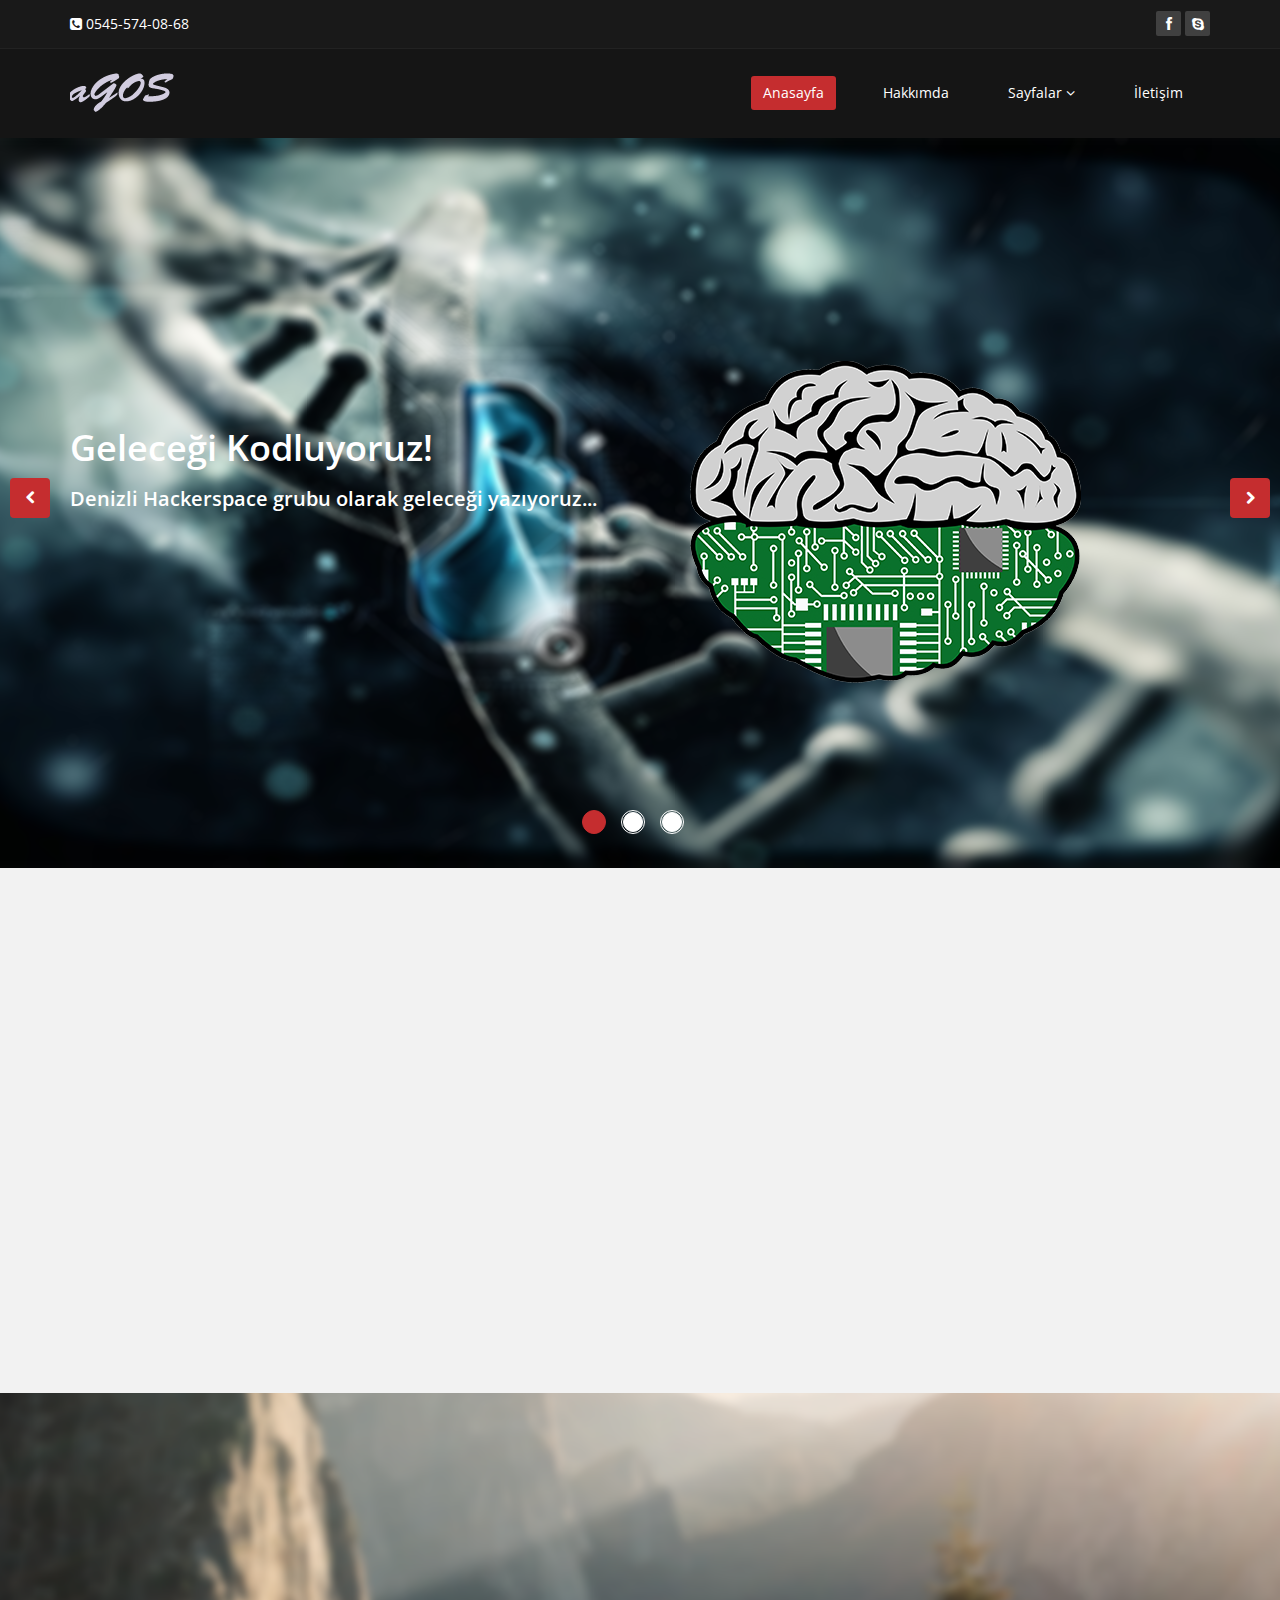
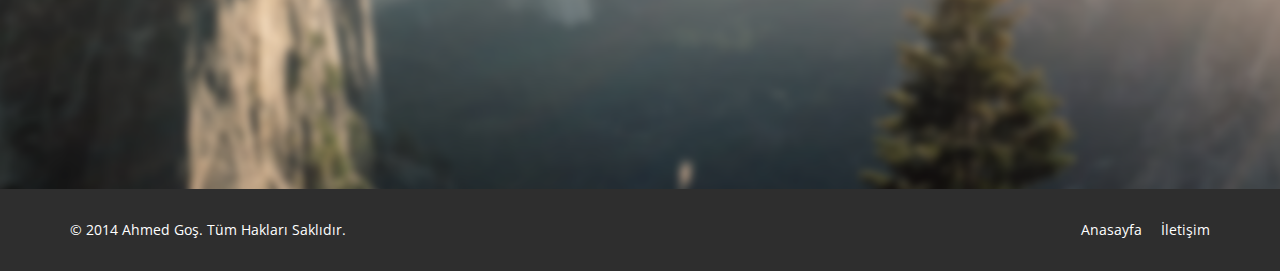
==== index.html @ 636c2059 "Bootstrapped Website" ====
<!DOCTYPE html>
<html lang="en">
<head>
    <meta charset="utf-8">
    <meta name="viewport" content="width=device-width, initial-scale=1.0">
    <meta name="description" content="">
    <meta name="author" content="">
    <title>Anasayfa | Ahmed Goş</title>
	<link href="css/ortala.css" rel="stylesheet">
    <link href="css/bootstrap.min.css" rel="stylesheet">
    <link href="css/font-awesome.min.css" rel="stylesheet">
    <link href="css/animate.min.css" rel="stylesheet">
    <link href="css/prettyPhoto.css" rel="stylesheet">
    <link href="css/main.css" rel="stylesheet">
    <link href="css/responsive.css" rel="stylesheet">      
    <link rel="shortcut icon" href="images/ico/favicon.ico">
    <link rel="apple-touch-icon-precomposed" sizes="144x144" href="images/ico/apple-touch-icon-144-precomposed.png">
    <link rel="apple-touch-icon-precomposed" sizes="114x114" href="images/ico/apple-touch-icon-114-precomposed.png">
    <link rel="apple-touch-icon-precomposed" sizes="72x72" href="images/ico/apple-touch-icon-72-precomposed.png">
    <link rel="apple-touch-icon-precomposed" href="images/ico/apple-touch-icon-57-precomposed.png">
</head>

<body class="homepage">

    <header id="header">
        <div class="top-bar">
            <div class="container">
                <div class="row">
                    <div class="col-sm-6 col-xs-4">
                        <div class="top-number"><p><i class="fa fa-phone-square"></i>  0545-574-08-68</p></div>
                    </div>
                    <div class="col-sm-6 col-xs-8">
                       <div class="social">
                            <ul class="social-share">
                                <li><a href="https://www.facebook.com/gggosss"><i class="fa fa-facebook"></i></a></li>
                                <li><a href="#"><i class="fa fa-skype"></i></a></li>
                            </ul>
                            
                       </div>
                    </div>
                </div>
            </div><!--/.container-->
        </div><!--/.top-bar-->

        <nav class="navbar navbar-inverse" role="banner">
            <div class="container">
                <div class="navbar-header">
                    <button type="button" class="navbar-toggle" data-toggle="collapse" data-target=".navbar-collapse">
                        <span class="sr-only">Toggle navigation</span>
                        <span class="icon-bar"></span>
                        <span class="icon-bar"></span>
                        <span class="icon-bar"></span>
                    </button>
                    <a class="navbar-brand" href="index.html"><img src="images/logo.png" alt="logo"></a>
                </div>
				
                <div class="collapse navbar-collapse navbar-right">
                    <ul class="nav navbar-nav">
                        <li class="active"><a href="index.html">Anasayfa</a></li>
                        <li><a href="hakkımda.html">Hakkımda</a></li>
                        <li class="dropdown">
                            <a href="#" class="dropdown-toggle" data-toggle="dropdown">Sayfalar <i class="fa fa-angle-down"></i></a>
                            <ul class="dropdown-menu">
                                <li><a href="https://github.com/goskan">GitHub</a></li>
                            </ul>
                        </li>
                        <li><a href="iletişim.html">İletişim</a></li>                        
                    </ul>
                </div>
            </div><!--/.container-->
        </nav><!--/nav-->
		
    </header><!--/header-->

    <section id="main-slider" class="no-margin">
        <div class="carousel slide">
            <ol class="carousel-indicators">
                <li data-target="#main-slider" data-slide-to="0" class="active"></li>
                <li data-target="#main-slider" data-slide-to="1"></li>
                <li data-target="#main-slider" data-slide-to="2"></li>
            </ol>
            <div class="carousel-inner">

                <div class="item active" style="background-image: url(images/slider/bg11.png)">
                    <div class="container">
                        <div class="row slide-margin">
                            <div class="col-sm-6">
                                <div class="carousel-content">
                                    <h1 class="animation animated-item-1">Geleceği Kodluyoruz!</h1>
                                    <h2 class="animation animated-item-2">Denizli Hackerspace grubu olarak geleceği yazıyoruz...</h2>
                                </div>
                            </div>

                            <div class="col-sm-6 hidden-xs animation animated-item-4">
                                <div class="slider-img">
                                    <img src="images/slider/img1.png" class="img-responsive">
                                </div>
                            </div>

                        </div>
                    </div>
                </div><!--/.item-->

                <div class="item" style="background-image: url(images/slider/bg21.png)">
                    <div class="container">
                        <div class="row slide-margin">
                            <div class="col-sm-6">
                                <div class="carousel-content">
                                    <h1 class="animation animated-item-1">Web Sitesi Tasarlamak İçin Bootstrap</h1>
                                    <h2 class="animation animated-item-2">Bu site Bootstrap kullanarak tasarlanmıştır.</h2>
                                    <a class="btn-slide animation animated-item-3" href="#">Daha Fazla</a>
                                </div>
                            </div>

                            <div class="col-sm-6 hidden-xs animation animated-item-4">
                                <div class="slider-img">
                                    <a href="http://getbootstrap.com/"><img src="images/slider/img2.png" class="img-responsive"></a>
                                </div>
                            </div>

                        </div>
                    </div>
                </div><!--/.item-->

                <div class="item" style="background-image: url(images/slider/bg31.png)">
                    <div class="container">
                        <div class="row slide-margin">
                            <div class="col-sm-6">
                                <div class="carousel-content">
                                    <h1 class="animation animated-item-1">Diğer Programlama Dilleri</h1>
                                    <h2 class="animation animated-item-2">C programlama dilinde çeşitli programlar...</h2>
                                    <a class="btn-slide animation animated-item-3" href="#">Daha Fazla</a>
                                </div>
                            </div>
                            <div class="col-sm-6 hidden-xs animation animated-item-4">
                                <div class="slider-img">
                                    <img src="images/slider/img3.png" class="img-responsive">
                                </div>
                            </div>
                        </div>
                    </div>
                </div><!--/.item-->
            </div><!--/.carousel-inner-->
        </div><!--/.carousel-->
        <a class="prev hidden-xs" href="#main-slider" data-slide="prev">
            <i class="fa fa-chevron-left"></i>
        </a>
        <a class="next hidden-xs" href="#main-slider" data-slide="next">
            <i class="fa fa-chevron-right"></i>
        </a>
    </section><!--/#main-slider-->

            <!--
            <div class="row">
                <div class="col-xs-12 col-sm-4 col-md-3">
                    <div class="recent-work-wrap">
                        <img class="img-responsive" src="images/portfolio/recent/item1.png" alt="">
                        <div class="overlay">
                            <div class="recent-work-inner">
                                <h3><a href="#">Business theme</a> </h3>
                                <p>There are many variations of passages of Lorem Ipsum available, but the majority</p>
                                <a class="preview" href="images/portfolio/full/item1.png" rel="prettyPhoto"><i class="fa fa-eye"></i> View</a>
                            </div> 
                        </div>
                    </div>
                </div>   

                <div class="col-xs-12 col-sm-4 col-md-3">
                    <div class="recent-work-wrap">
                        <img class="img-responsive" src="images/portfolio/recent/item2.png" alt="">
                        <div class="overlay">
                            <div class="recent-work-inner">
                                <h3><a href="#">Business theme</a></h3>
                                <p>There are many variations of passages of Lorem Ipsum available, but the majority</p>
                                <a class="preview" href="images/portfolio/full/item2.png" rel="prettyPhoto"><i class="fa fa-eye"></i> View</a>
                            </div> 
                        </div>
                    </div>
                </div> 

                <div class="col-xs-12 col-sm-4 col-md-3">
                    <div class="recent-work-wrap">
                        <img class="img-responsive" src="images/portfolio/recent/item3.png" alt="">
                        <div class="overlay">
                            <div class="recent-work-inner">
                                <h3><a href="#">Business theme </a></h3>
                                <p>There are many variations of passages of Lorem Ipsum available, but the majority</p>
                                <a class="preview" href="images/portfolio/full/item3.png" rel="prettyPhoto"><i class="fa fa-eye"></i> View</a>
                            </div> 
                        </div>
                    </div>
                </div>   

                <div class="col-xs-12 col-sm-4 col-md-3">
                    <div class="recent-work-wrap">
                        <img class="img-responsive" src="images/portfolio/recent/item4.png" alt="">
                        <div class="overlay">
                            <div class="recent-work-inner">
                                <h3><a href="#">Business theme </a></h3>
                                <p>There are many variations of passages of Lorem Ipsum available, but the majority</p>
                                <a class="preview" href="images/portfolio/full/item4.png" rel="prettyPhoto"><i class="fa fa-eye"></i> View</a>
                            </div> 
                        </div>
                    </div>
                </div>   
               -->

   

    <section id="middle">
        <div class="container">
            <div class="row">
                <div class="col-sm-12 wow fadeInDown">
                    <div class="skill">
                        <h2>Çalışmalarım</h2>
                        <p>Çalışmalarımda katettiğim yollar...</p>

                        <div class="progress-wrap">
                            <h3>PHP</h3>
                            <div class="progress">
                              <div class="progress-bar  color1" role="progressbar" aria-valuenow="40" aria-valuemin="0" aria-valuemax="100" style="width: 70%">
                                <span class="bar-width">70%</span>
                              </div>

                            </div>
                        </div>

                        <div class="progress-wrap">
                            <h3>HTML</h3>
                            <div class="progress">
                              <div class="progress-bar color2" role="progressbar" aria-valuenow="20" aria-valuemin="0" aria-valuemax="100" style="width: 95%">
                               <span class="bar-width">95%</span>
                              </div>
                            </div>
                        </div>

                        <div class="progress-wrap">
                            <h3>CSS</h3>
                            <div class="progress">
                              <div class="progress-bar color3" role="progressbar" aria-valuenow="60" aria-valuemin="0" aria-valuemax="100" style="width: 80%">
                                <span class="bar-width">80%</span>
                              </div>
                            </div>
                        </div>

                        <div class="progress-wrap">
                            <h3>C Programlama</h3>
                            <div class="progress">
                              <div class="progress-bar color4" role="progressbar" aria-valuenow="80" aria-valuemin="0" aria-valuemax="100" style="width: 90%">
                                <span class="bar-width">90%</span>
                              </div>
                            </div>
                        </div>
                    </div>

                </div><!--/.col-sm-6-->


                        </div><!--/#accordion1-->
                    </div>
                </div>

            </div><!--/.row-->
        </div><!--/.container-->
    </section><!--/#middle-->

    

    <section id="partner">
        <div class="container">
            <div class="center wow fadeInDown">
                <h2>Denizli Hackerspace</h2>
                <p class="lead">Denizli Hackerspace web sitesine aşağıdan ulaşabilirsiniz...</p>
            </div>    

            <div id="ortala"class="partners">
                <ul>
                    <li> <a href="http://www.denizlihs.org/"><img class="img-responsive wow fadeInDown" data-wow-duration="1000ms" data-wow-delay="600ms" src="images/partners/d-hackerspace.png"></a></li>
                </ul>
            </div>        
        </div><!--/.container-->
    </section><!--/#partner-->

    

    <footer id="footer" class="midnight-blue">
        <div class="container">
            <div class="row">
                <div class="col-sm-6">
                    &copy; 2014 Ahmed Goş. Tüm Hakları Saklıdır.
                </div>
                <div class="col-sm-6">
                    <ul class="pull-right">
                        <li><a href="index.html">Anasayfa</a></li>
                        <li><a href="iletişim.html">İletişim</a></li>
                    </ul>
                </div>
            </div>
        </div>
    </footer><!--/#footer-->

    <script src="js/jquery.js"></script>
    <script src="js/bootstrap.min.js"></script>
    <script src="js/jquery.prettyPhoto.js"></script>
    <script src="js/jquery.isotope.min.js"></script>
    <script src="js/main.js"></script>
    <script src="js/wow.min.js"></script>
</body>
</html>
---- css/ortala.css ----
#ortala{
	position: relative;
    margin: auto;
}
---- css/prettyPhoto.css ----
div.pp_default .pp_top,div.pp_default .pp_top .pp_middle,div.pp_default .pp_top .pp_left,div.pp_default .pp_top .pp_right,div.pp_default .pp_bottom,div.pp_default .pp_bottom .pp_left,div.pp_default .pp_bottom .pp_middle,div.pp_default .pp_bottom .pp_right{height:13px}
div.pp_default .pp_top .pp_left{background:url(../images/prettyPhoto/default/sprite.png) -78px -93px no-repeat}
div.pp_default .pp_top .pp_middle{background:url(../images/prettyPhoto/default/sprite_x.png) top left repeat-x}
div.pp_default .pp_top .pp_right{background:url(../images/prettyPhoto/default/sprite.png) -112px -93px no-repeat}
div.pp_default .pp_content .ppt{color:#f8f8f8}
div.pp_default .pp_content_container .pp_left{background:url(../images/prettyPhoto/default/sprite_y.png) -7px 0 repeat-y;padding-left:13px}
div.pp_default .pp_content_container .pp_right{background:url(../images/prettyPhoto/default/sprite_y.png) top right repeat-y;padding-right:13px}
div.pp_default .pp_next:hover{background:url(../images/prettyPhoto/default/sprite_next.png) center right no-repeat;cursor:pointer}
div.pp_default .pp_previous:hover{background:url(../images/prettyPhoto/default/sprite_prev.png) center left no-repeat;cursor:pointer}
div.pp_default .pp_expand{background:url(../images/prettyPhoto/default/sprite.png) 0 -29px no-repeat;cursor:pointer;width:28px;height:28px}
div.pp_default .pp_expand:hover{background:url(../images/prettyPhoto/default/sprite.png) 0 -56px no-repeat;cursor:pointer}
div.pp_default .pp_contract{background:url(../images/prettyPhoto/default/sprite.png) 0 -84px no-repeat;cursor:pointer;width:28px;height:28px}
div.pp_default .pp_contract:hover{background:url(../images/prettyPhoto/default/sprite.png) 0 -113px no-repeat;cursor:pointer}
div.pp_default .pp_close{width:30px;height:30px;background:url(../images/prettyPhoto/default/sprite.png) 2px 1px no-repeat;cursor:pointer}
div.pp_default .pp_gallery ul li a{background:url(../images/prettyPhoto/default/default_thumb.png) center center #f8f8f8;border:1px solid #aaa}
div.pp_default .pp_social{margin-top:7px}
div.pp_default .pp_gallery a.pp_arrow_previous,div.pp_default .pp_gallery a.pp_arrow_next{position:static;left:auto}
div.pp_default .pp_nav .pp_play,div.pp_default .pp_nav .pp_pause{background:url(../images/prettyPhoto/default/sprite.png) -51px 1px no-repeat;height:30px;width:30px}
div.pp_default .pp_nav .pp_pause{background-position:-51px -29px}
div.pp_default a.pp_arrow_previous,div.pp_default a.pp_arrow_next{background:url(../images/prettyPhoto/default/sprite.png) -31px -3px no-repeat;height:20px;width:20px;margin:4px 0 0}
div.pp_default a.pp_arrow_next{left:52px;background-position:-82px -3px}
div.pp_default .pp_content_container .pp_details{margin-top:5px}
div.pp_default .pp_nav{clear:none;height:30px;width:110px;position:relative}
div.pp_default .pp_nav .currentTextHolder{font-family:Georgia;font-style:italic;color:#999;font-size:11px;left:75px;line-height:25px;position:absolute;top:2px;margin:0;padding:0 0 0 10px}
div.pp_default .pp_close:hover,div.pp_default .pp_nav .pp_play:hover,div.pp_default .pp_nav .pp_pause:hover,div.pp_default .pp_arrow_next:hover,div.pp_default .pp_arrow_previous:hover{opacity:0.7}
div.pp_default .pp_description{font-size:11px;font-weight:700;line-height:14px;margin:5px 50px 5px 0}
div.pp_default .pp_bottom .pp_left{background:url(../images/prettyPhoto/default/sprite.png) -78px -127px no-repeat}
div.pp_default .pp_bottom .pp_middle{background:url(../images/prettyPhoto/default/sprite_x.png) bottom left repeat-x}
div.pp_default .pp_bottom .pp_right{background:url(../images/prettyPhoto/default/sprite.png) -112px -127px no-repeat}
div.pp_default .pp_loaderIcon{background:url(../images/prettyPhoto/default/loader.gif) center center no-repeat}
div.light_rounded .pp_top .pp_left{background:url(../images/prettyPhoto/light_rounded/sprite.png) -88px -53px no-repeat}
div.light_rounded .pp_top .pp_right{background:url(../images/prettyPhoto/light_rounded/sprite.png) -110px -53px no-repeat}
div.light_rounded .pp_next:hover{background:url(../images/prettyPhoto/light_rounded/btnNext.png) center right no-repeat;cursor:pointer}
div.light_rounded .pp_previous:hover{background:url(../images/prettyPhoto/light_rounded/btnPrevious.png) center left no-repeat;cursor:pointer}
div.light_rounded .pp_expand{background:url(../images/prettyPhoto/light_rounded/sprite.png) -31px -26px no-repeat;cursor:pointer}
div.light_rounded .pp_expand:hover{background:url(../images/prettyPhoto/light_rounded/sprite.png) -31px -47px no-repeat;cursor:pointer}
div.light_rounded .pp_contract{background:url(../images/prettyPhoto/light_rounded/sprite.png) 0 -26px no-repeat;cursor:pointer}
div.light_rounded .pp_contract:hover{background:url(../images/prettyPhoto/light_rounded/sprite.png) 0 -47px no-repeat;cursor:pointer}
div.light_rounded .pp_close{width:75px;height:22px;background:url(../images/prettyPhoto/light_rounded/sprite.png) -1px -1px no-repeat;cursor:pointer}
div.light_rounded .pp_nav .pp_play{background:url(../images/prettyPhoto/light_rounded/sprite.png) -1px -100px no-repeat;height:15px;width:14px}
div.light_rounded .pp_nav .pp_pause{background:url(../images/prettyPhoto/light_rounded/sprite.png) -24px -100px no-repeat;height:15px;width:14px}
div.light_rounded .pp_arrow_previous{background:url(../images/prettyPhoto/light_rounded/sprite.png) 0 -71px no-repeat}
div.light_rounded .pp_arrow_next{background:url(../images/prettyPhoto/light_rounded/sprite.png) -22px -71px no-repeat}
div.light_rounded .pp_bottom .pp_left{background:url(../images/prettyPhoto/light_rounded/sprite.png) -88px -80px no-repeat}
div.light_rounded .pp_bottom .pp_right{background:url(../images/prettyPhoto/light_rounded/sprite.png) -110px -80px no-repeat}
div.dark_rounded .pp_top .pp_left{background:url(../images/prettyPhoto/dark_rounded/sprite.png) -88px -53px no-repeat}
div.dark_rounded .pp_top .pp_right{background:url(../images/prettyPhoto/dark_rounded/sprite.png) -110px -53px no-repeat}
div.dark_rounded .pp_content_container .pp_left{background:url(../images/prettyPhoto/dark_rounded/contentPattern.png) top left repeat-y}
div.dark_rounded .pp_content_container .pp_right{background:url(../images/prettyPhoto/dark_rounded/contentPattern.png) top right repeat-y}
div.dark_rounded .pp_next:hover{background:url(../images/prettyPhoto/dark_rounded/btnNext.png) center right no-repeat;cursor:pointer}
div.dark_rounded .pp_previous:hover{background:url(../images/prettyPhoto/dark_rounded/btnPrevious.png) center left no-repeat;cursor:pointer}
div.dark_rounded .pp_expand{background:url(../images/prettyPhoto/dark_rounded/sprite.png) -31px -26px no-repeat;cursor:pointer}
div.dark_rounded .pp_expand:hover{background:url(../images/prettyPhoto/dark_rounded/sprite.png) -31px -47px no-repeat;cursor:pointer}
div.dark_rounded .pp_contract{background:url(../images/prettyPhoto/dark_rounded/sprite.png) 0 -26px no-repeat;cursor:pointer}
div.dark_rounded .pp_contract:hover{background:url(../images/prettyPhoto/dark_rounded/sprite.png) 0 -47px no-repeat;cursor:pointer}
div.dark_rounded .pp_close{width:75px;height:22px;background:url(../images/prettyPhoto/dark_rounded/sprite.png) -1px -1px no-repeat;cursor:pointer}
div.dark_rounded .pp_description{margin-right:85px;color:#fff}
div.dark_rounded .pp_nav .pp_play{background:url(../images/prettyPhoto/dark_rounded/sprite.png) -1px -100px no-repeat;height:15px;width:14px}
div.dark_rounded .pp_nav .pp_pause{background:url(../images/prettyPhoto/dark_rounded/sprite.png) -24px -100px no-repeat;height:15px;width:14px}
div.dark_rounded .pp_arrow_previous{background:url(../images/prettyPhoto/dark_rounded/sprite.png) 0 -71px no-repeat}
div.dark_rounded .pp_arrow_next{background:url(../images/prettyPhoto/dark_rounded/sprite.png) -22px -71px no-repeat}
div.dark_rounded .pp_bottom .pp_left{background:url(../images/prettyPhoto/dark_rounded/sprite.png) -88px -80px no-repeat}
div.dark_rounded .pp_bottom .pp_right{background:url(../images/prettyPhoto/dark_rounded/sprite.png) -110px -80px no-repeat}
div.dark_rounded .pp_loaderIcon{background:url(../images/prettyPhoto/dark_rounded/loader.gif) center center no-repeat}
div.dark_square .pp_left,div.dark_square .pp_middle,div.dark_square .pp_right,div.dark_square .pp_content{background:#000}
div.dark_square .pp_description{color:#fff;margin:0 85px 0 0}
div.dark_square .pp_loaderIcon{background:url(../images/prettyPhoto/dark_square/loader.gif) center center no-repeat}
div.dark_square .pp_expand{background:url(../images/prettyPhoto/dark_square/sprite.png) -31px -26px no-repeat;cursor:pointer}
div.dark_square .pp_expand:hover{background:url(../images/prettyPhoto/dark_square/sprite.png) -31px -47px no-repeat;cursor:pointer}
div.dark_square .pp_contract{background:url(../images/prettyPhoto/dark_square/sprite.png) 0 -26px no-repeat;cursor:pointer}
div.dark_square .pp_contract:hover{background:url(../images/prettyPhoto/dark_square/sprite.png) 0 -47px no-repeat;cursor:pointer}
div.dark_square .pp_close{width:75px;height:22px;background:url(../images/prettyPhoto/dark_square/sprite.png) -1px -1px no-repeat;cursor:pointer}
div.dark_square .pp_nav{clear:none}
div.dark_square .pp_nav .pp_play{background:url(../images/prettyPhoto/dark_square/sprite.png) -1px -100px no-repeat;height:15px;width:14px}
div.dark_square .pp_nav .pp_pause{background:url(../images/prettyPhoto/dark_square/sprite.png) -24px -100px no-repeat;height:15px;width:14px}
div.dark_square .pp_arrow_previous{background:url(../images/prettyPhoto/dark_square/sprite.png) 0 -71px no-repeat}
div.dark_square .pp_arrow_next{background:url(../images/prettyPhoto/dark_square/sprite.png) -22px -71px no-repeat}
div.dark_square .pp_next:hover{background:url(../images/prettyPhoto/dark_square/btnNext.png) center right no-repeat;cursor:pointer}
div.dark_square .pp_previous:hover{background:url(../images/prettyPhoto/dark_square/btnPrevious.png) center left no-repeat;cursor:pointer}
div.light_square .pp_expand{background:url(../images/prettyPhoto/light_square/sprite.png) -31px -26px no-repeat;cursor:pointer}
div.light_square .pp_expand:hover{background:url(../images/prettyPhoto/light_square/sprite.png) -31px -47px no-repeat;cursor:pointer}
div.light_square .pp_contract{background:url(../images/prettyPhoto/light_square/sprite.png) 0 -26px no-repeat;cursor:pointer}
div.light_square .pp_contract:hover{background:url(../images/prettyPhoto/light_square/sprite.png) 0 -47px no-repeat;cursor:pointer}
div.light_square .pp_close{width:75px;height:22px;background:url(../images/prettyPhoto/light_square/sprite.png) -1px -1px no-repeat;cursor:pointer}
div.light_square .pp_nav .pp_play{background:url(../images/prettyPhoto/light_square/sprite.png) -1px -100px no-repeat;height:15px;width:14px}
div.light_square .pp_nav .pp_pause{background:url(../images/prettyPhoto/light_square/sprite.png) -24px -100px no-repeat;height:15px;width:14px}
div.light_square .pp_arrow_previous{background:url(../images/prettyPhoto/light_square/sprite.png) 0 -71px no-repeat}
div.light_square .pp_arrow_next{background:url(../images/prettyPhoto/light_square/sprite.png) -22px -71px no-repeat}
div.light_square .pp_next:hover{background:url(../images/prettyPhoto/light_square/btnNext.png) center right no-repeat;cursor:pointer}
div.light_square .pp_previous:hover{background:url(../images/prettyPhoto/light_square/btnPrevious.png) center left no-repeat;cursor:pointer}
div.facebook .pp_top .pp_left{background:url(../images/prettyPhoto/facebook/sprite.png) -88px -53px no-repeat}
div.facebook .pp_top .pp_middle{background:url(../images/prettyPhoto/facebook/contentPatternTop.png) top left repeat-x}
div.facebook .pp_top .pp_right{background:url(../images/prettyPhoto/facebook/sprite.png) -110px -53px no-repeat}
div.facebook .pp_content_container .pp_left{background:url(../images/prettyPhoto/facebook/contentPatternLeft.png) top left repeat-y}
div.facebook .pp_content_container .pp_right{background:url(../images/prettyPhoto/facebook/contentPatternRight.png) top right repeat-y}
div.facebook .pp_expand{background:url(../images/prettyPhoto/facebook/sprite.png) -31px -26px no-repeat;cursor:pointer}
div.facebook .pp_expand:hover{background:url(../images/prettyPhoto/facebook/sprite.png) -31px -47px no-repeat;cursor:pointer}
div.facebook .pp_contract{background:url(../images/prettyPhoto/facebook/sprite.png) 0 -26px no-repeat;cursor:pointer}
div.facebook .pp_contract:hover{background:url(../images/prettyPhoto/facebook/sprite.png) 0 -47px no-repeat;cursor:pointer}
div.facebook .pp_close{width:22px;height:22px;background:url(../images/prettyPhoto/facebook/sprite.png) -1px -1px no-repeat;cursor:pointer}
div.facebook .pp_description{margin:0 37px 0 0}
div.facebook .pp_loaderIcon{background:url(../images/prettyPhoto/facebook/loader.gif) center center no-repeat}
div.facebook .pp_arrow_previous{background:url(../images/prettyPhoto/facebook/sprite.png) 0 -71px no-repeat;height:22px;margin-top:0;width:22px}
div.facebook .pp_arrow_previous.disabled{background-position:0 -96px;cursor:default}
div.facebook .pp_arrow_next{background:url(../images/prettyPhoto/facebook/sprite.png) -32px -71px no-repeat;height:22px;margin-top:0;width:22px}
div.facebook .pp_arrow_next.disabled{background-position:-32px -96px;cursor:default}
div.facebook .pp_nav{margin-top:0}
div.facebook .pp_nav p{font-size:15px;padding:0 3px 0 4px}
div.facebook .pp_nav .pp_play{background:url(../images/prettyPhoto/facebook/sprite.png) -1px -123px no-repeat;height:22px;width:22px}
div.facebook .pp_nav .pp_pause{background:url(../images/prettyPhoto/facebook/sprite.png) -32px -123px no-repeat;height:22px;width:22px}
div.facebook .pp_next:hover{background:url(../images/prettyPhoto/facebook/btnNext.png) center right no-repeat;cursor:pointer}
div.facebook .pp_previous:hover{background:url(../images/prettyPhoto/facebook/btnPrevious.png) center left no-repeat;cursor:pointer}
div.facebook .pp_bottom .pp_left{background:url(../images/prettyPhoto/facebook/sprite.png) -88px -80px no-repeat}
div.facebook .pp_bottom .pp_middle{background:url(../images/prettyPhoto/facebook/contentPatternBottom.png) top left repeat-x}
div.facebook .pp_bottom .pp_right{background:url(../images/prettyPhoto/facebook/sprite.png) -110px -80px no-repeat}
div.pp_pic_holder a:focus{outline:none}
div.pp_overlay{background:#000;display:none;left:0;position:absolute;top:0;width:100%;z-index:9500}
div.pp_pic_holder{display:none;position:absolute;width:100px;z-index:10000}
.pp_content{height:40px;min-width:40px}
* html .pp_content{width:40px}
.pp_content_container{position:relative;text-align:left;width:100%}
.pp_content_container .pp_left{padding-left:20px}
.pp_content_container .pp_right{padding-right:20px}
.pp_content_container .pp_details{float:left;margin:10px 0 2px}
.pp_description{display:none;margin:0}
.pp_social{float:left;margin:0}
.pp_social .facebook{float:left;margin-left:5px;width:55px;overflow:hidden}
.pp_social .twitter{float:left}
.pp_nav{clear:right;float:left;margin:3px 10px 0 0}
.pp_nav p{float:left;white-space:nowrap;margin:2px 4px}
.pp_nav .pp_play,.pp_nav .pp_pause{float:left;margin-right:4px;text-indent:-10000px}
a.pp_arrow_previous,a.pp_arrow_next{display:block;float:left;height:15px;margin-top:3px;overflow:hidden;text-indent:-10000px;width:14px}
.pp_hoverContainer{position:absolute;top:0;width:100%;z-index:2000}
.pp_gallery{display:none;left:50%;margin-top:-50px;position:absolute;z-index:10000}
.pp_gallery div{float:left;overflow:hidden;position:relative}
.pp_gallery ul{float:left;height:35px;position:relative;white-space:nowrap;margin:0 0 0 5px;padding:0}
.pp_gallery ul a{border:1px rgba(0,0,0,0.5) solid;display:block;float:left;height:33px;overflow:hidden}
.pp_gallery ul a img{border:0}
.pp_gallery li{display:block;float:left;margin:0 5px 0 0;padding:0}
.pp_gallery li.default a{background:url(../images/prettyPhoto/facebook/default_thumbnail.gif) 0 0 no-repeat;display:block;height:33px;width:50px}
.pp_gallery .pp_arrow_previous,.pp_gallery .pp_arrow_next{margin-top:7px!important}
a.pp_next{background:url(../images/prettyPhoto/light_rounded/btnNext.png) 10000px 10000px no-repeat;display:block;float:right;height:100%;text-indent:-10000px;width:49%}
a.pp_previous{background:url(../images/prettyPhoto/light_rounded/btnNext.png) 10000px 10000px no-repeat;display:block;float:left;height:100%;text-indent:-10000px;width:49%}
a.pp_expand,a.pp_contract{cursor:pointer;display:none;height:20px;position:absolute;right:30px;text-indent:-10000px;top:10px;width:20px;z-index:20000}
a.pp_close{position:absolute;right:0;top:0;display:block;line-height:22px;text-indent:-10000px}
.pp_loaderIcon{display:block;height:24px;left:50%;position:absolute;top:50%;width:24px;margin:-12px 0 0 -12px}
#pp_full_res{line-height:1!important}
#pp_full_res .pp_inline{text-align:left}
#pp_full_res .pp_inline p{margin:0 0 15px}
div.ppt{color:#fff;display:none;font-size:17px;z-index:9999;margin:0 0 5px 15px}
div.pp_default .pp_content,div.light_rounded .pp_content{background-color:#fff}
div.pp_default #pp_full_res .pp_inline,div.light_rounded .pp_content .ppt,div.light_rounded #pp_full_res .pp_inline,div.light_square .pp_content .ppt,div.light_square #pp_full_res .pp_inline,div.facebook .pp_content .ppt,div.facebook #pp_full_res .pp_inline{color:#000}
div.pp_default .pp_gallery ul li a:hover,div.pp_default .pp_gallery ul li.selected a,.pp_gallery ul a:hover,.pp_gallery li.selected a{border-color:#fff}
div.pp_default .pp_details,div.light_rounded .pp_details,div.dark_rounded .pp_details,div.dark_square .pp_details,div.light_square .pp_details,div.facebook .pp_details{position:relative}
div.light_rounded .pp_top .pp_middle,div.light_rounded .pp_content_container .pp_left,div.light_rounded .pp_content_container .pp_right,div.light_rounded .pp_bottom .pp_middle,div.light_square .pp_left,div.light_square .pp_middle,div.light_square .pp_right,div.light_square .pp_content,div.facebook .pp_content{background:#fff}
div.light_rounded .pp_description,div.light_square .pp_description{margin-right:85px}
div.light_rounded .pp_gallery a.pp_arrow_previous,div.light_rounded .pp_gallery a.pp_arrow_next,div.dark_rounded .pp_gallery a.pp_arrow_previous,div.dark_rounded .pp_gallery a.pp_arrow_next,div.dark_square .pp_gallery a.pp_arrow_previous,div.dark_square .pp_gallery a.pp_arrow_next,div.light_square .pp_gallery a.pp_arrow_previous,div.light_square .pp_gallery a.pp_arrow_next{margin-top:12px!important}
div.light_rounded .pp_arrow_previous.disabled,div.dark_rounded .pp_arrow_previous.disabled,div.dark_square .pp_arrow_previous.disabled,div.light_square .pp_arrow_previous.disabled{background-position:0 -87px;cursor:default}
div.light_rounded .pp_arrow_next.disabled,div.dark_rounded .pp_arrow_next.disabled,div.dark_square .pp_arrow_next.disabled,div.light_square .pp_arrow_next.disabled{background-position:-22px -87px;cursor:default}
div.light_rounded .pp_loaderIcon,div.light_square .pp_loaderIcon{background:url(../images/prettyPhoto/light_rounded/loader.gif) center center no-repeat}
div.dark_rounded .pp_top .pp_middle,div.dark_rounded .pp_content,div.dark_rounded .pp_bottom .pp_middle{background:url(../images/prettyPhoto/dark_rounded/contentPattern.png) top left repeat}
div.dark_rounded .currentTextHolder,div.dark_square .currentTextHolder{color:#c4c4c4}
div.dark_rounded #pp_full_res .pp_inline,div.dark_square #pp_full_res .pp_inline{color:#fff}
.pp_top,.pp_bottom{height:20px;position:relative}
* html .pp_top,* html .pp_bottom{padding:0 20px}
.pp_top .pp_left,.pp_bottom .pp_left{height:20px;left:0;position:absolute;width:20px}
.pp_top .pp_middle,.pp_bottom .pp_middle{height:20px;left:20px;position:absolute;right:20px}
* html .pp_top .pp_middle,* html .pp_bottom .pp_middle{left:0;position:static}
.pp_top .pp_right,.pp_bottom .pp_right{height:20px;left:auto;position:absolute;right:0;top:0;width:20px}
.pp_fade,.pp_gallery li.default a img{display:none}
---- css/main.css ----
@import url(http://fonts.googleapis.com/css?family=Open+Sans:300italic,400italic,600italic,700italic,800italic,400,600,700,300,800);


/*************************
*******Typography******
**************************/

body {
  background: #fff;
  font-family: 'Open Sans', sans-serif;
  color:#4e4e4e;
  line-height: 22px;
}

h1,
h2,
h3,
h4,
h5,
h6 {
  font-weight: 600; 
  font-family: 'Open Sans', sans-serif;
  color:#4e4e4e;
}

h1{
  font-size: 36px;
  color:#fff;
}

h2{
  font-size: 20px;
}

h3{
  font-size: 16px;
  color: #787878;
  font-weight: 400;
  line-height: 24px;
}

h4{
  font-size: 16px;
}

a {
  color: #c52d2f;
  -webkit-transition: color 300ms, background-color 300ms;
  -moz-transition: color 300ms, background-color 300ms;
  -o-transition:  color 300ms, background-color 300ms;
  transition:  color 300ms, background-color 300ms;
}

a:hover, a:focus {
  color: #d43133;
}

hr {
  border-top: 1px solid #e5e5e5;
  border-bottom: 1px solid #fff;
}


.btn-primary {
  padding: 8px 20px;
  background: #c52d2f;
  color: #fff;
  border-radius: 4px;
  border:none;
  margin-top: 10px;
}


.btn-primary:hover, 
.btn-primary:focus{
  background: #c52d2f;
  outline: none;
  box-shadow: none;
} 

.btn-transparent {
  border: 3px solid #fff;
  background: transparent;
  color: #fff;
}

.btn-transparent:hover {
  border-color: rgba(255, 255, 255, 0.5);
}

a:hover,
a:focus {
  color: #111;
  text-decoration: none;
  outline: none;
}

.dropdown-menu {
  margin-top: -1px;
  min-width: 180px;
}

.center h2{
  font-size: 36px;
  margin-top: 0;
  margin-bottom: 20px;
}

.media>.pull-left{
  margin-right: 20px;
}

.media>.pull-right{
  margin-left: 20px;
}

body > section {
  padding: 70px 0;
}

.center {
  text-align: center;
  padding-bottom: 55px;
}

.scaleIn {
  -webkit-animation-name: scaleIn;
  animation-name: scaleIn;
}

.lead{
  font-size: 16px;
  line-height: 24px;
  font-weight: 400;
}

.transparent-bg {
  background-color: transparent !important;
  margin-bottom: 0;
}

@-webkit-keyframes scaleIn {
  0% {
    opacity: 0;
    -webkit-transform: scale(0);
    transform: scale(0);
  }

  100% {
    opacity: 1;
    -webkit-transform: scale(1);
    transform: scale(1);
  }
}

@keyframes scaleIn {
  0% {
    opacity: 0;
    -webkit-transform: scale(0);
    -ms-transform: scale(0);
    transform: scale(0);
  }

  100% {
    opacity: 1;
    -webkit-transform: scale(1);
    -ms-transform: scale(1);
    transform: scale(1);
  }
}


/*************************
*******Header******
**************************/

#header .search{
  display: inline-block;
}

.navbar>.container .navbar-brand{
  margin-left: 0;
}

.top-bar {
  padding: 10px 0;
  background: #191919;
  border-bottom: 1px solid #222;
  line-height: 28px;
}

.top-number{
  color: #fff;
}

.top-number p{
  margin: 0
}

.social{
  text-align: right;
}

.social-share{
 display: inline-block;
 list-style: none;
 padding: 0;
 margin: 0;
}

ul.social-share li {
  display: inline-block;
}

ul.social-share li a {
  display: inline-block;
  color: #fff;
  background: #404040;
  width: 25px;
  height: 25px;
  line-height: 25px;
  text-align: center;
  border-radius: 2px;
}

ul.social-share li a:hover {
  background: #c52d2f;
  color: #fff;
}

.search i {
  color: #fff;
}

input.search-form{
  background: transparent;
  border: 0 none;
  width: 60px;
  padding: 0 10px;
  color: #FFF;
  -webkit-transition: all 400ms;
  -moz-transition: all 400ms;
  -ms-transition: all 400ms;
  -o-transition: all 400ms;
  transition: all 400ms;
}

input.search-form::-webkit-input-placeholder{
  color: transparent;
}

input.search-form:hover::-webkit-input-placeholder {
  color: #fff;
}

input.search-form:hover {
  width: 180px;
}

.navbar-brand {
  padding: 0;
  margin:0;
}

.navbar {
  border-radius: 0;
  margin-bottom: 0;
  background: #151515;
  padding: 15px 0;
  padding-bottom: 0;
}

 .navbar-nav{
  margin-top: 12px;
 }

.navbar-nav>li{
  margin-left: 35px;
  padding-bottom: 28px;
}

.navbar-inverse .navbar-nav > li > a {
  padding: 5px 12px;
  margin: 0;
  border-radius: 3px;
  color: #fff;
  line-height: 24px;
  display: inline-block;
}

.navbar-inverse .navbar-nav > li > a:hover{
	background-color: #c52d2f;
  color: #fff;
}

.navbar-inverse {
  border: none;
}

.navbar-inverse .navbar-brand {
  font-size: 36px;
  line-height: 50px;
  color: #fff;
}

.navbar-inverse .navbar-nav > .active > a,
.navbar-inverse .navbar-nav > .active > a:hover,
.navbar-inverse .navbar-nav > .active > a:focus,
.navbar-inverse .navbar-nav > .open > a,
.navbar-inverse .navbar-nav > .open > a:hover,
.navbar-inverse .navbar-nav > .open > a:focus {
  background-color: #c52d2f;
  color: #fff;
}

.navbar-inverse .navbar-nav .dropdown-menu {
  background-color: rgba(0,0,0,.85);
  -webkit-box-shadow: 0 3px 8px rgba(0, 0, 0, 0.125);
  -moz-box-shadow: 0 3px 8px rgba(0, 0, 0, 0.125);
  box-shadow: 0 3px 8px rgba(0, 0, 0, 0.125);
  border: 0;
  padding: 0;
  margin-top: 0;
  border-top: 0;
  border-radius: 0;
  left: 0;
}

.navbar-inverse .navbar-nav .dropdown-menu:before{
  position: absolute;
  top:0;
}

.navbar-inverse .navbar-nav .dropdown-menu > li > a {
  padding: 8px 15px;
  color: #fff;
}

.navbar-inverse .navbar-nav .dropdown-menu > li:hover > a,
.navbar-inverse .navbar-nav .dropdown-menu > li:focus > a,
.navbar-inverse .navbar-nav .dropdown-menu > li.active > a {
  background-color: #c52d2f;
  color: #fff;
}

.navbar-inverse .navbar-nav .dropdown-menu > li:last-child > a {
  border-radius: 0 0 3px 3px;
}

.navbar-inverse .navbar-nav .dropdown-menu > li.divider {
  background-color: transparent;
}

.navbar-inverse .navbar-collapse,
.navbar-inverse .navbar-form {
  border-top: 0;
  padding-bottom: 0;
}


/*************************
*******Home Page******
**************************/


#main-slider {
  position: relative;
}

.no-margin {
  margin: 0;
  padding: 0;
}

#main-slider .carousel .carousel-content {
  margin-top: 150px;
}

#main-slider .carousel .slide-margin{
  margin-top: 140px;
}

#main-slider .carousel h2 {
  color: #fff;
}

#main-slider .carousel .btn-slide {
  padding: 8px 20px;
  background: #c52d2f;
  color: #fff;
  border-radius: 4px;
  margin-top: 25px;
  display: inline-block;
}

#main-slider .carousel .slider-img{
  text-align: right;
  position: absolute;
}


#main-slider .carousel .item {
  background-position: 50%;
  background-repeat: no-repeat;
  background-size: cover;
  left: 0 !important;
  opacity: 0;
  top: 0;
  position: absolute;
  width: 100%;
  display: block !important;
  height: 730px;
  -webkit-transition: opacity ease-in-out 500ms;
  -moz-transition: opacity ease-in-out 500ms;
  -o-transition: opacity ease-in-out 500ms;
  transition: opacity ease-in-out 500ms;
}

#main-slider .carousel .item:first-child {
  top: auto;
  position: relative;
}

#main-slider .carousel .item.active {
  opacity: 1;
  -webkit-transition: opacity ease-in-out 500ms;
  -moz-transition: opacity ease-in-out 500ms;
  -o-transition: opacity ease-in-out 500ms;
  transition: opacity ease-in-out 500ms;
  z-index: 1;
}

#main-slider .prev,
#main-slider .next {
  position: absolute;
  top: 50%;
  background-color: #c52d2f;
  color: #fff;
  display: inline-block;
  margin-top: -25px;
  height: 40px;
  line-height: 40px;
  width: 40px;
  line-height: 40px;
  text-align: center;
  border-radius: 4px;
  z-index: 5;
}

#main-slider .prev:hover,
#main-slider .next:hover {
  background-color: #000;
}

#main-slider .prev {
  left: 10px;
}

#main-slider .next {
  right: 10px;
}

#main-slider .carousel-indicators li {
  width: 20px;
  height: 20px;
  background-color: #fff;
  margin: 0 15px 0 0;
  position: relative;
}

#main-slider .carousel-indicators li:after {
  position: absolute;
  content: "";
  width: 24px;
  height: 24px;
  border-radius: 100%;
  background: rgba(0, 0, 0, 0);
  border: 1px solid #FFF;
  left: -3px;
  top: -3px;
}

#main-slider .carousel-indicators .active{
  width: 20px;
  height: 20px;
  background-color: #c52d2f;
   margin: 0 15px 0 0;
   border: 1px solid #c52d2f;
   position: relative;
}

#main-slider .carousel-indicators .active:after {
  position: absolute;
  content: "";
  width: 24px;
  height: 24px;
  border-radius: 100%;
  background: #c52d2f;
  border: 1px solid #c52d2f;
  left: -3px;
  top: -3px;
}

#main-slider .active .animation.animated-item-1 {
  -webkit-animation: fadeInUp 300ms linear 300ms both;
  -moz-animation: fadeInUp 300ms linear 300ms both;
  -o-animation: fadeInUp 300ms linear 300ms both;
  -ms-animation: fadeInUp 300ms linear 300ms both;
  animation: fadeInUp 300ms linear 300ms both;
}

#main-slider .active .animation.animated-item-2 {
  -webkit-animation: fadeInUp 300ms linear 600ms both;
  -moz-animation: fadeInUp 300ms linear 600ms both;
  -o-animation: fadeInUp 300ms linear 600ms both;
  -ms-animation: fadeInUp 300ms linear 600ms both;
  animation: fadeInUp 300ms linear 600ms both;
}

#main-slider .active .animation.animated-item-3 {
  -webkit-animation: fadeInUp 300ms linear 900ms both;
  -moz-animation: fadeInUp 300ms linear 900ms both;
  -o-animation: fadeInUp 300ms linear 900ms both;
  -ms-animation: fadeInUp 300ms linear 900ms both;
  animation: fadeInUp 300ms linear 900ms both;
}

#main-slider .active .animation.animated-item-4 {
  -webkit-animation: fadeInUp 300ms linear 1200ms both;
  -moz-animation: fadeInUp 300ms linear 1200ms both;
  -o-animation: fadeInUp 300ms linear 1200ms both;
  -ms-animation: fadeInUp 300ms linear 1200ms both;
  animation: fadeInUp 300ms linear 1200ms both;
}

#feature {
  background: #f2f2f2;
  padding-bottom: 40px;
}

.features{
  padding: 0;
}

.feature-wrap {
  margin-bottom: 35px;
  overflow: hidden;
}

.feature-wrap h2{
  margin-top: 10px;
}

.feature-wrap .pull-left {
  margin-right: 25px;
}

.feature-wrap i{
  font-size: 48px;
  height: 110px;
  width: 110px;
  margin: 3px;
  border-radius: 100%;
  line-height: 110px;
  text-align:center;
  background: #ffffff;
  color: #c52d2f;
  border: 3px solid #ffffff;
  box-shadow: inset 0 0 0 5px #f2f2f2;
  -webkit-box-shadow: inset 0 0 0 5px #f2f2f2;
  -webkit-transition: 500ms;
  -moz-transition: 500ms;
  -o-transition: 500ms;
  transition: 500ms;
  float: left;
  margin-right: 25px;
}

.feature-wrap i:hover {
  background: #c52d2f;
  color: #fff;
  box-shadow: inset 0 0 0 5px #c52d2f;
  -webkit-box-shadow: inset 0 0 0 5px #c52d2f;
  border: 3px solid #c52d2f;
}

#recent-works .col-xs-12.col-sm-4.col-md-3{
  padding: 0;
}

#recent-works{
    padding-bottom: 70px;
}

.recent-work-wrap {
  position: relative;
}

.recent-work-wrap img{
  width: 100%;
}

.recent-work-wrap .recent-work-inner{
  top: 0;
  background: transparent;
  opacity: .8;
  width: 100%;
  border-radius: 0;
  margin-bottom: 0;
}

.recent-work-wrap .recent-work-inner h3{
  margin: 10px 0;
}

.recent-work-wrap .recent-work-inner h3 a{
  font-size: 24px;
  color: #fff;
}

.recent-work-wrap .overlay {
  position: absolute;
  top: 0;
  left: 0;
  width: 100%;
  height: 100%;
  opacity: 0;
  border-radius: 0;
  background: #c52d2f;
  color: #fff;
  vertical-align: middle;
  -webkit-transition: opacity 500ms;
  -moz-transition: opacity 500ms;
  -o-transition: opacity 500ms;
  transition: opacity 500ms;  
  padding: 30px;
}

.recent-work-wrap .overlay .preview {
  bottom: 0;
  display: inline-block;
  height: 35px;
  line-height: 35px;
  border-radius: 0;
  background: transparent;
  text-align: center;
  color: #fff;
}

.recent-work-wrap:hover .overlay {
  opacity: 1;
}

#services {
  background: #000 url(../images/services/bg_services.png);
  background-size: cover;
}

#services .lead,
#services h2{
  color: #fff;
}

.services-wrap {
  padding: 40px 30px;
  background: #fff;
  border-radius: 4px;
  margin: 0 0 40px;
}

.services-wrap h3 {
  font-size: 20px;
  margin: 10px 0;
}

.services-wrap .pull-left {
  margin-right: 20px;
}

#middle {
  background: #f2f2f2;
}

.skill h2{
  margin-bottom: 25px;
}

.progress-wrap{
  position: relative;
}

.progress .color1,
.progress .color1 .bar-width{
  background: #2d7da4;
}

.progress .color2,
.progress .color2 .bar-width{
  background: #6aa42f;
}

.progress .color3,
.progress .color3 .bar-width{
  background: #ffcc33;
}

.progress .color4,
.progress .color4 .bar-width{
  background: #db3615;
}

.progress, 
.progress-bar {
  height: 15px;
  line-height: 15px;
  background: #e6e6e6;
  -webkit-box-shadow: none;
  -moz-box-shadow: none;
  box-shadow: none;
  border-radius: 0;
  overflow: visible;
  text-align: right;
}

.progress{
  position: relative;
}

.progress .bar-width{
  position: absolute;
  width: 40px;
  height: 20px;
  line-height: 20px;
  text-align: center;
  font-size: 12px;
  font-weight: 700;
  top: -30px;
  border-radius: 2px;
  margin-left: -30px;
}

.progress span{
  position: relative;
}

.progress span:before{
  content: " ";
  position: absolute;
  width: auto;
  height: auto;
  border-width: 8px 5px;
  border-style: solid;
  bottom: -15px;
  right: 8px;
}

.progress .color1 span:before{
  border-color: #2d7da4 transparent transparent transparent;
}

.progress .color2 span:before{
  border-color: #6aa42f transparent transparent transparent;
}

.progress .color3 span:before{
  border-color: #ffcc33 transparent transparent transparent;
}

.progress .color4 span:before{
  border-color: #db3615 transparent transparent transparent;
}

.accordion h2{
  margin-bottom: 25px;
}

.panel-default{
  border-color: transparent;
}

.panel-default>.panel-heading,
.panel{
  background-color: #e6e6e6; 
  border:0 none;
  box-shadow:none;
}

.panel-default>.panel-heading+.panel-collapse .panel-body{
  background: #fff;
  color: #858586;
}

.panel-body{
  padding: 20px 20px 10px;
}

.panel-group .panel+.panel{
  margin-top: 0;
  border-top: 1px solid #d9d9d9;
}

.panel-group .panel{
  border-radius: 0;
}

.panel-heading{
  border-radius: 0;
}

.panel-title>a{
  color: #4e4e4e;
}

.accordion-inner img{
  border-radius: 4px;
}

.accordion-inner h4{
  margin-top: 0;
}

.panel-heading.active{
  background: #1f1f20;
}

.panel-heading.active .panel-title>a{
  color:#fff;
}

a.accordion-toggle  i{
  width: 45px;
  line-height: 44px;
  font-size: 20px;
  margin-top: -10px;
  text-align: center;
  margin-right: -15px;
  background: #c9c9c9;
}

.panel-heading.active a.accordion-toggle i{
  background: #c52d2f;
  color: #fff;
}

.panel-heading.active a.accordion-toggle.collapsed i{
  background: #c52d2f;
  color: #fff;
}

.nav-tabs>li{
  margin-bottom: 0px;
  border-bottom: 1px solid #e6e6e6;
}

.nav-tabs{
  border-bottom: transparent;
  border-right: 1px solid #e6e6e6;
}

.nav-tabs>li>a {
  background: #f5f5f5;
  color: #666;
  border-radius: 0;
  border: 0 none;
  line-height: 24px;
  margin-right:0;
  padding: 13px 15px;
}

.nav-tabs li:last-child{
  border-bottom: 0 none;
} 

.nav-stacked>li+li{
  margin-top: 0;
}

.nav-tabs>li>a:hover{
  background: #1f1f20;
  color:#fff;
}

.nav-tabs>li.active>a, 
.nav-tabs>li.active>a:hover, 
.nav-tabs>li.active>a:focus {
  border: 0;
  color:#fff;
  background: #1f1f20;
  position: relative;
}

.nav-tabs>li.active>a:after {
  position: absolute;
  content:  "";
  width: auto;
  height: auto;
  border-style:solid;
  border-color: transparent transparent transparent #1f1f20;
  border-width: 25px 22px;
  right: -44px;
  top:0;
}

.tab-wrap{
  border:1px solid #e6e6e6;
  margin-bottom: 20px;
}

.tab-content{
  padding: 20px;
}

.tab-content h2{
  margin-top: 0;
}

.tab-content img{
  border-radius: 4px;
}

.testimonial h2{
  margin-top: 0;
}

.testimonial-inner {
  color:#858586;
  font-size: 14px;
}

.testimonial-inner .pull-left{
  border-right: 1px solid #e7e7e7;
  padding-right: 15px;
  position: relative;
}

.testimonial-inner .pull-left:after{
  content: "";
  position: absolute;
  width: 9px;
  height: 9px;
  top: 50%;
  margin-top: -5px;
  background: #FFF;
  -webkit-transform: rotate(45deg);
  border: 1px solid #e7e7e7;
  right: -5px;
  border-left: 0 none;
  border-bottom: 0 none;
}

#partner {
  background: url(../images/partners/partner_bg.png) 50% 50% no-repeat;
  background-size: cover;
}

#partner {
  color: #fff;
  text-align: center;
}

#partner h2, 
#partner h3 {
  color: #fff;
}

.partners ul {

  list-style: none;
  margin: 0;
  padding: 0;
}

.partners ul li{
  display: inline-block;
  
  width: 20%;
}

#conatcat-info{
  background: #fff url(../images/contact.png) no-repeat 90% 0;
  padding: 30px 0;
}

.contact-info i{
  width: 60px;
  height: 60px;
  font-size: 40px;
  line-height: 60px;
  color: #fff;
  background: #000;
  text-align: center;
  border-radius: 10px;
}

.contact-info h2{
  margin-top: 0;
  color: #000;
}

.contact-info{
  color:#000;
}

/*************************
********* About Us Page CSS ******
**************************/

.about-us {
  margin-top: 110px;
  margin-bottom: -110px;
}

.about-us h2, 
.skill_text h2 {
  color:#4e4e4e;
  font-size: 30px;
  font-weight: 600;
}

.about-us p {
  color:#4e4e4e;
}

#carousel-slider {
  position: relative;
}

#carousel-slider .carousel-indicators {
  bottom: -25px;
}

#carousel-slider .carousel-indicators li {
  border: 1px solid #ffbd20;
}

#carousel-slider a i {
  border: 1px solid #777;
  border-radius:50%;
  font-size: 28px;
  height: 50px;
  padding: 8px;
  position: absolute;
  top: 50%;
  width: 50px;
  color:#777;
}

#carousel-slider a i:hover {
  background:#bfbfbf;
  color:#fff;
  border: 1px solid #bfbfbf;
}

#carousel-slider 
.carousel-control {
  width:inherit;
}

#carousel-slider .carousel-control.left i {
  left:-25px
}

#carousel-slider .carousel-control.right i {
  right: -25px;
}

#carousel-slider
.carousel-control.left, 
#carousel-slider
.carousel-control.right {
  background: none;
}

.skill_text {
  display: block;
  margin-bottom: 60px;
  margin-top: 25px;
  overflow: hidden;
}

.sinlge-skill {
  background:#f2f2f2;
  border-radius: 100%;
  color: #FFFFFF;
  font-size: 22px;
  font-weight: bold;
  height: 200px;
  position: relative;
  width: 200px;
  text-transform: uppercase;
  overflow: hidden;
  margin: 30px 0;

}

.sinlge-skill p em {
  color: #FFFFFF;
  font-size: 38px;
}

.sinlge-skill p {
  line-height: 1;
}

.joomla-skill, 
.html-skill, 
.css-skill, 
.wp-skill {
  position: absolute;
  height: 100%;
  bottom: 0;
  width:100%;
  border-radius: 100%;
  padding: 70px 0;
  text-align: center;
}


.joomla-skill {
  background: rgb(242,242,242); /* Old browsers */
  background: -moz-linear-gradient(top, rgba(242,242,242,1) 0%, rgba(242,242,242,1) 28%, rgba(45,125,164,1) 28%); /* FF3.6+ */
  background: -webkit-gradient(linear, left top, left bottom, color-stop(0%,rgba(242,242,242,1)), color-stop(28%,rgba(242,242,242,1)), color-stop(28%,rgba(45,125,164,1))); /* Chrome,Safari4+ */
  background: -webkit-linear-gradient(top, rgba(242,242,242,1) 0%,rgba(242,242,242,1) 28%,rgba(45,125,164,1) 28%); /* Chrome10+,Safari5.1+ */
  background: -o-linear-gradient(top, rgba(242,242,242,1) 0%,rgba(242,242,242,1) 28%,rgba(45,125,164,1) 28%); /* Opera 11.10+ */
  background: -ms-linear-gradient(top, rgba(242,242,242,1) 0%,rgba(242,242,242,1) 28%,rgba(45,125,164,1) 28%); /* IE10+ */
  background: linear-gradient(to bottom, rgba(242,242,242,1) 0%,rgba(242,242,242,1) 28%,rgba(45,125,164,1) 28%); /* W3C */
  filter: progid:DXImageTransform.Microsoft.gradient( startColorstr='#f2f2f2', endColorstr='#2d7da4',GradientType=0 ); /* IE6-9 */    
}

.html-skill {
  background: rgb(242,242,242); /* Old browsers */
  background: -moz-linear-gradient(top, rgba(242,242,242,1) 0%, rgba(242,242,242,1) 9%, rgba(106,164,47,1) 9%); /* FF3.6+ */
  background: -webkit-gradient(linear, left top, left bottom, color-stop(0%,rgba(242,242,242,1)), color-stop(9%,rgba(242,242,242,1)), color-stop(9%,rgba(106,164,47,1))); /* Chrome,Safari4+ */
  background: -webkit-linear-gradient(top, rgba(242,242,242,1) 0%,rgba(242,242,242,1) 9%,rgba(106,164,47,1) 9%); /* Chrome10+,Safari5.1+ */
  background: -o-linear-gradient(top, rgba(242,242,242,1) 0%,rgba(242,242,242,1) 9%,rgba(106,164,47,1) 9%); /* Opera 11.10+ */
  background: -ms-linear-gradient(top, rgba(242,242,242,1) 0%,rgba(242,242,242,1) 9%,rgba(106,164,47,1) 9%); /* IE10+ */
  background: linear-gradient(to bottom, rgba(242,242,242,1) 0%,rgba(242,242,242,1) 9%,rgba(106,164,47,1) 9%); /* W3C */
  filter: progid:DXImageTransform.Microsoft.gradient( startColorstr='#f2f2f2', endColorstr='#6aa42f',GradientType=0 ); /* IE6-9 */
}

.css-skill {
  background: rgb(242,242,242); /* Old browsers */
  background: -moz-linear-gradient(top, rgba(242,242,242,1) 0%, rgba(242,242,242,1) 32%, rgba(255,189,32,1) 32%); /* FF3.6+ */
  background: -webkit-gradient(linear, left top, left bottom, color-stop(0%,rgba(242,242,242,1)), color-stop(32%,rgba(242,242,242,1)), color-stop(32%,rgba(255,189,32,1))); /* Chrome,Safari4+ */
  background: -webkit-linear-gradient(top, rgba(242,242,242,1) 0%,rgba(242,242,242,1) 32%,rgba(255,189,32,1) 32%); /* Chrome10+,Safari5.1+ */
  background: -o-linear-gradient(top, rgba(242,242,242,1) 0%,rgba(242,242,242,1) 32%,rgba(255,189,32,1) 32%); /* Opera 11.10+ */
  background: -ms-linear-gradient(top, rgba(242,242,242,1) 0%,rgba(242,242,242,1) 32%,rgba(255,189,32,1) 32%); /* IE10+ */
  background: linear-gradient(to bottom, rgba(242,242,242,1) 0%,rgba(242,242,242,1) 32%,rgba(255,189,32,1) 32%); /* W3C */
  filter: progid:DXImageTransform.Microsoft.gradient( startColorstr='#f2f2f2', endColorstr='#ffbd20',GradientType=0 ); /* IE6-9 */
}

.wp-skill {
  background: rgb(242,242,242); /* Old browsers */
  background: -moz-linear-gradient(top, rgba(242,242,242,1) 0%, rgba(242,242,242,1) 19%, rgba(219,54,21,1) 19%); /* FF3.6+ */
  background: -webkit-gradient(linear, left top, left bottom, color-stop(0%,rgba(242,242,242,1)), color-stop(19%,rgba(242,242,242,1)), color-stop(19%,rgba(219,54,21,1))); /* Chrome,Safari4+ */
  background: -webkit-linear-gradient(top, rgba(242,242,242,1) 0%,rgba(242,242,242,1) 19%,rgba(219,54,21,1) 19%); /* Chrome10+,Safari5.1+ */
  background: -o-linear-gradient(top, rgba(242,242,242,1) 0%,rgba(242,242,242,1) 19%,rgba(219,54,21,1) 19%); /* Opera 11.10+ */
  background: -ms-linear-gradient(top, rgba(242,242,242,1) 0%,rgba(242,242,242,1) 19%,rgba(219,54,21,1) 19%); /* IE10+ */
  background: linear-gradient(to bottom, rgba(242,242,242,1) 0%,rgba(242,242,242,1) 19%,rgba(219,54,21,1) 19%); /* W3C */
  filter: progid:DXImageTransform.Microsoft.gradient( startColorstr='#f2f2f2', endColorstr='#db3615',GradientType=0 ); /* IE6-9 */
}

.skill-wrap {
  display: block;
  overflow: hidden;
  margin: 60px 0;
}

.team h4 {
  margin-top: 0;
  text-transform: uppercase;
}

.team h5 {
  font-weight: 300;
}

.single-profile-top, 
.single-profile-bottom {
  font-weight: 400;
  line-height: 24px;
}

.single-profile-top, 
.single-profile-bottom  {
  border: 1px solid #ddd;
  padding: 15px;
  position: relative;
}

.media_image {
  margin-bottom: 10px;
}

.team .btn {
  background:transparent;
  font-size: 12px;
  font-weight: 300;
  margin-bottom: 3px;
  padding: 1px 5px;
  text-transform: uppercase;
  border:1px solid#ddd;
  margin-right: 3px;
}


ul.social_icons,
ul.tag {
  list-style: none;
  padding: 0;
  margin: 10px 0;
  display: block;
}

ul.social_icons li,
ul.tag li {
  display: inline-block;
  margin-right: 5px;
}

ul.social_icons li  a i{
  border-radius: 50%;
  color: #FFFFFF;
  height: 25px;
  line-height: 25px;
  font-size: 12px;
  padding: 0;
  text-align: center;
  width: 25px;
  opacity:.8;
}


.team .social_icons .fa-facebook:hover, 
.team .social_icons .fa-twitter:hover, 
.team .social_icons .fa-google-plus:hover {
  transform: rotate(360deg);
  -ms-transform:rotate(360deg);
  -webkit-transform:rotate(360deg); 
  transition-duration:2s;
  transition-property: all;
  transition-timing-function: ease;
  opacity:1;
  transition: all 0.9s ease 0s;
  -moz-transition: all 0.9s ease 0s;
  -webkit-transition: all 0.9s ease 0s;
  -o-transition: all 0.9s ease 0s;
}

.team .social_icons .fa-facebook {
  background: #0182c4;
}

.team .social_icons .fa-twitter {
  background: #20B8FF
}

.team .social_icons .fa-google-plus {
  background: #D34836
}


.team-bar .first-one-arrow {
  float: left;
  margin-right: 30px;
  width: 2%;
}

.team-bar .first-arrow {
  float: left;
  margin-left: 5px;
  margin-right: 35px;
  width: 22%;
}

.team-bar .second-arrow {
  float: left;
  margin-left: 5px;
  width: 21%;
}

.team-bar .third-arrow {
  float: left;
  margin-left: 40px;
  margin-right: 12px;
  width: 22%;
}

.team-bar .fourth-arrow {
  float: left;
  margin-left: 25px;
  width: 20%;
}

.team-bar .first-one-arrow hr {
  border-bottom: 1px solid #2D7DA4;
  border-top: 1px solid #2D7DA4;
 }

.team-bar .first-arrow hr {
  border-bottom: 1px solid #2D7DA4;
  border-top: 1px solid #2D7DA4;
 }

.team-bar .second-arrow hr {
  border-bottom: 1px solid #6aa42f;
  border-top: 1px solid #6aa42f;
}

.team-bar .third-arrow hr {
  border-bottom: 1px solid #FFBD20;
  border-top: 1px solid #FFBD20;

}

.team-bar .fourth-arrow hr {
  border-bottom: 1px solid #db3615;
  border-top: 1px solid #db3615;
}

.team-bar {
  margin-bottom: 15px;
  margin-top: 30px;
  position: relative;
}

.team-bar i {
  border-radius: 50%;
  color: #FFFFFF;
  display: block;
  height: 24px;
  line-height: 24px;
  margin-top: -32px;
  overflow: hidden;
  padding: 0;
  text-align: center;
  width: 24px;
  position: absolute;
}

.team-bar .first-arrow .fa-angle-up {
  background:#2D7DA4;
  margin-left:-33px
 }

.team-bar .second-arrow .fa-angle-down {
  background:#6AA42F;
  margin-left: -33px;
}

.team-bar .third-arrow .fa-angle-up {
  background:#FFBD20;
  margin-left: -32px;
}

.team-bar .fourth-arrow .fa-angle-down {
  background:#db3615;
  margin-left: -32px;
}

.team .single-profile-top:before, 
.team .single-profile-top:after {
  content: "";
  position: absolute;
  width: 0;
  height: 0;
  border-style: solid;
}

.team .single-profile-top:before {
  left:26px;
  bottom: -20px;
  border-width: 10px;
  border-color:#fff transparent transparent transparent;
  z-index: 1;
}


.team .single-profile-top:after {
  left: 25px;
  bottom: -22px;
  border-style: solid;
  border-width: 11px;
  border-color:#ddd transparent transparent transparent;
  z-index: 0;
}

.team .single-profile-bottom:before,
.team .single-profile-bottom:after {
  position: absolute;
  content:"";
  width: 0;
  height: 0;
  border-style: solid;
}

.team .single-profile-bottom:before {
  left:30px;
  top: -20px;
  border-width: 10px;
  border-color: transparent transparent #fff transparent;
  z-index: 1;
}

.team .single-profile-bottom:after {
  left: 29px;
  top: -22px;
  border-style: solid;
  border-width: 11px;
  border-color: transparent transparent #DDD transparent;
  z-index: 0;
}

/***********************
****Service page css****
***********************/

.services {
  padding: 0;
}

.get-started {
  background: none repeat scroll 0 0 #F3F3F3;
  border-radius: 3px;
  padding-bottom: 30px;
  position: relative;
  margin-bottom: 18px;
  margin-top: 60px;
}

.get-started h2 {
  padding-top: 30px;
  margin-bottom: 20px;
}

.request {
  bottom: -15px;
  left: 50%;
  position: absolute;
  margin-left: -110px;
}

.request h4 {
  position: absolute;
  width: 220px;
  position:relative;
}

.request h4 a{
  background:#c52d2f;
  color: #fff;
  font-size: 14px;
  font-weight: normal;
  border-radius: 3px;
  padding: 5px 15px;
}

.request h4:after {
  border-color: #c52d2f transparent transparent;
  border-style: solid;
  border-width: 12px;
  bottom: -18px;
  content: "";
  height: 0;
  position: absolute;
  right: 13px;
  z-index: -99999;
}

.request h4:before {
  border-color: #c52d2f transparent transparent;
  border-style: solid;
  border-width: 12px;
  bottom: -18px;
  content: "";
  height: 0;
  left: 13px;
  position: absolute;
  z-index: -99999;
}

.clients-area {
  padding: 60px;
}

.clients-comments {
    background-image: url("../images/image_bg.png");
    background-position: center 118px;
    background-repeat: no-repeat;
    margin-bottom: 100px;
}

.clients-comments img {
  background:#DDDDDD;
  border: 1px solid #DDDDDD;
  height: 182px;
  padding: 3px;
  width: 182px;
  transition: all 0.9s ease 0s;
  -moz-transition: all 0.9s ease 0s;
  -webkit-transition: all 0.9s ease 0s;
  -o-transition: all 0.9s ease 0s;
}

.clients-comments h3 {
  margin-top: 55px;
  font-weight: 300;
  padding: 0 40px;
}

.clients-comments h4 {
  font-weight: 300;
  margin-top: 15px;
}


.clients-comments  h4  span {
  font-weight: 700;
  font-style: oblique;
}

.footer {
  background: none repeat scroll 0 0 #2E2E2E;
  border-top: 5px solid #C52D2F;
  height: 84px;
  margin-top: 110px;
}

.footer_left {
  padding: 10px;
}

.text-left {
  color: #FFFFFF;
  font-size: 12px;
  margin-top: 15px;
}

/*************************
********* Portfolio CSS ******
**************************/

#portfolio_page {
  margin-top: 115px;
  padding-bottom: 0;
}

.portfolio-items, 
.portfolio-filter {
  list-style: none outside none;
  margin: 0 0 40px 0;
  padding: 0;
}

.portfolio-filter > li {
  display: inline-block;
}

.portfolio-filter > li a {
  background: none repeat scroll 0 0 #FFFFFF;
  font-size: 14px;
  font-weight: 400;
  margin-right: 20px;
  text-transform: uppercase;
  transition: all 0.9s ease 0s;
  -moz-transition: all 0.9s ease 0s;
  -webkit-transition: all 0.9s ease 0s;
  -o-transition: all 0.9s ease 0s;
  border: 1px solid #F2F2F2;
  outline: none;
  border-radius: 3px;
}

.portfolio-filter > li a:hover,
.portfolio-filter > li a.active{
  color:#fff;
  background: #c52d2f;
  border: 1px solid #c52d2f;
  box-shadow: none;
  -webkit-box-shadow: none;
}

.portfolio-items > li {
  float: left;
  padding: 0;
  -webkit-box-sizing: border-box;
  -moz-box-sizing: border-box;
  box-sizing: border-box;
}

.portfolio-item {
  margin: 0;
  padding:0;
}

/* Start: Recommended Isotope styles */
/**** Isotope Filtering ****/
.isotope-item {
  z-index: 2;
}

.isotope-hidden.isotope-item {
  pointer-events: none;
  z-index: 1;
}

/**** Isotope CSS3 transitions ****/
.isotope,
.isotope .isotope-item {
  -webkit-transition-duration: 0.8s;
  -moz-transition-duration: 0.8s;
  -ms-transition-duration: 0.8s;
  -o-transition-duration: 0.8s;
  transition-duration: 0.8s;
}

.isotope {
  -webkit-transition-property: height, width;
  -moz-transition-property: height, width;
  -ms-transition-property: height, width;
  -o-transition-property: height, width;
  transition-property: height, width;
}

.isotope .isotope-item {
  -webkit-transition-property: -webkit-transform, opacity;
  -moz-transition-property: -moz-transform, opacity;
  -ms-transition-property: -ms-transform, opacity;
  -o-transition-property: -o-transform, opacity;
  transition-property: transform, opacity;
}

/**** disabling Isotope CSS3 transitions ****/
.isotope.no-transition,
.isotope.no-transition .isotope-item,
.isotope .isotope-item.no-transition {
  -webkit-transition-duration: 0s;
  -moz-transition-duration: 0s;
  -ms-transition-duration: 0s;
  -o-transition-duration: 0s;
  transition-duration: 0s;
}

/* End: Recommended Isotope styles */
/* disable CSS transitions for containers with infinite scrolling*/
.isotope.infinite-scrolling {
  -webkit-transition: none;
  -moz-transition: none;
  -ms-transition: none;
  -o-transition: none;
  transition: none;
}


/**************************
********* Pricing Table CSS *
**************************/

.pricing_heading {
  margin-top: 120px
}

.pricing_heading h2, 
.pricing_heading p {
  color:#4e4e4e;
}

.pricing-area h1 {
  font-weight: 300;
  margin-top: 0;
  margin-bottom: 15px;
}

.pricing-area span {
  font-weight: 700;
  font-size: 18px;
}

.pricing-area h3, 
.pricing-area span  {
  color: #fff;
}

.plan {
  position: relative;
  margin-bottom: 70px;
}

.pricing-area ul {
  background:#FAFAFA;
  padding: 0;
  margin: 0;
}

.pricing-area ul li {
  list-style: none;
  padding: 15px 0;
  font-size: 16px;
  font-weight: 400;
}

.pricing-area ul li:nth-child(even){
  background:#f5f5f5
}

.pricing-area .price-three img, 
.pricing-area .price-six img {
  position: absolute;
  right: 15px;
  top: 0;
}

.pricing-area .heading-one, 
.pricing-area .heading-two, 
.pricing-area .heading-three {
  padding:17px 0;
  border-radius:2px 2px 0 0;
} 

.pricing-area .heading-one, 
.pricing-area .heading-two, 
.pricing-area .heading-three, 
.pricing-area .heading-four, 
.pricing-area .heading-five, 
.pricing-area .heading-six, 
.pricing-area .heading-seven {
  margin-left: -10px
}


.pricing-area .heading-one, 
.pricing-area .price-one .plan-action .btn-primary {
  background: #e24f43
}

.pricing-area .heading-two, 
.pricing-area .price-two .plan-action .btn-primary {
  background:#27AE60;
}

.pricing-area .heading-three,
.pricing-area .price-three .plan-action .btn-primary {
  background: #f39c12;
}

.pricing-area .heading-four, 
.pricing-area .price-four .plan-action .btn-primary {
  background: #5c5c5c
}

.pricing-area .heading-five, 
.pricing-area .price-five .plan-action .btn-primary {
  background: #5c5c5c
}

.pricing-area .heading-six, 
.pricing-area .price-six .plan-action .btn-primary {
  background: #e24f43
;
}

.pricing-area .heading-seven, 
.pricing-area .price-seven .plan-action .btn-primary {
  background: #5c5c5c
}

.pricing-area .bg{
 background: #fafafa 
}

.pricing-area .heading-one h3:before {
  border-color: #bf4539 transparent transparent;
}

.pricing-area .heading-two h3:before {
  border-color: #1f8c4d transparent transparent;
}

.pricing-area .heading-three h3:before {
  border-color: #d4880f transparent transparent;
}

.pricing-area .heading-four h3:before {
  border-color: #424242 transparent transparent;
}

.pricing-area .heading-five h3:before {
  border-color: #424242 transparent transparent;
}

.pricing-area .heading-six h3:before {
  border-color: #bf4539 transparent transparent;
}

.pricing-area .heading-seven h3:before {
  border-color: #424242 transparent transparent;
}

.pricing-area h3:before {
  border-color: #D4880F transparent transparent;
  border-radius: 5px 0 0 0px;
  border-style: solid;
  border-width: 12px;
  content: "";
  height: 0;
  left: 4px;
  position: absolute;
  top: 78px;
  width: 0;
  z-index: -999;
}

.small-pricing h3:after {
  height:94px;
}

.small-pricing h3:before {
  top: 74px;
}

.plan-action {
  height: 40px;
}

.pricing-area .plan-action .btn-primary {
  position: relative;
  padding:5px 20px;
  color: #fff
;
  margin-top: 5px;
}

.pricing-area .plan-action .btn-primary:before {
  border-color: #E24F43 transparent transparent;
  border-radius: 5px 0 0 0;
  border-style: solid;
  border-width: 12px;
  bottom: -12px;
  content: "";
  height: 0;
  left: -9px;
  position: absolute;
  width: 0;
  z-index: -1;
}

.pricing-area .plan-action .btn-primary:after {
  border-color: #E24F43 transparent transparent;
  border-radius: 5px 0 0 0;
  border-style: solid;
  border-width: 12px;
  bottom: -12px;
  content: "";
  height: 0;
  position: absolute;
  right: -9px;
  width: 0;
  z-index: -1;
}

.pricing-area .price-two .plan-action .btn-primary:before, 
.pricing-area .price-two .plan-action .btn-primary:after {
  border-color: #1f8c4d transparent transparent;
}

.pricing-area .price-three .plan-action .btn-primary:before, 
.pricing-area .price-three .plan-action .btn-primary:after {
  border-color: #d4880f transparent transparent;
}

.pricing-area .price-four .plan-action .btn-primary:before, 
.pricing-area .price-four .plan-action .btn-primary:after, 
.pricing-area .price-five .plan-action .btn-primary:before, 
.pricing-area .price-five .plan-action .btn-primary:after, 
.pricing-area .price-seven .plan-action .btn-primary:before, 
.pricing-area .price-seven .plan-action .btn-primary:after  {
  border-color: #424242 transparent transparent;
  right: -9px;
}

.pricing-area .price-six .plan-action .btn-primary:before, 
.pricing-area .price-six .plan-action .btn-primary:after {
  border-color: #bf4539 transparent transparent;
  right: -9px;
}


/*************************
********* Contact Us CSS ******
**************************/

.gmap-area {
  background-image: url("../images/map.jpg");
  background-position: 0 0;
  background-repeat: no-repeat;
  background-size: cover;
  padding: 70px 0;
}

.gmap-area .gmap iframe {
  border-radius: 50%;
  height: 280px;
  width: 300px;
}

.gmap{
    border: 10px solid #f6f5f0;
    border-radius: 50%;
    height: 300px;
    width: 300px;
    box-shadow: 0px 0px 3px 3px #e7e4dc;
    overflow: hidden;
    position: relative;
    margin: 0 auto;
}

.gmap-area .map-content ul {
  list-style: none; 
}

.gmap-area .map-content address h5{
  font-weight: 700;
  /* font-size: 16px; */
}

#contact-page{
  padding-top: 0;
}

#contact-page .contact-form 
.form-group label {
  color: #4E4E4E;
  font-size: 16px;
  font-weight: 300;
}

.form-group .form-control {
  padding: 7px 12px;
  border-color:#f2f2f2;
  box-shadow: none;
}

textarea#message{
  resize: none;
  padding: 10px;
}

#contact-page .contact-wrap {
  margin-top: 20px;
}

/*********************
****blog page css*****
**********************/

.widget {
  margin-bottom: 60px;
  padding-left: 0;
}

.single_comments {
  margin-bottom: 20px;
}

.single_comments img {
  float: left;
  margin-right: 10px;
  margin-top: 5px;
}

.single_comments p {
  margin-bottom: 0;
}

.widget .entry-meta span {
  display: inline-block;
  margin-right: 10px;
}

.widget h3 {
  color: #000;
  text-transform: uppercase;
  margin-bottom: 20px;
}

.blog_category{
  list-style:none;
  margin:0;
  padding:0;
}

.blog_category li{
  float:none;
  margin-bottom:20px;
}

.blog_category li a {
  background:#f5f5f5;
  border-radius: 4px;
  color: #888;
  display: inline-block;
  padding: 5px 15px;
}

.blog_category li a:hover{
  background:#c52d2f;
  color: #fff;
}

 .badge:before {
  border-color: transparent transparent transparent #c52d2f;
  border-style: solid;
  border-width: 10px;
  bottom: -8px;
  content: "";
  height: 0;
  left: 5px;
  position: absolute;
  z-index: -99999;
}

.badge {
  background-color: #c52d2f;
  border-radius: 5px;
  color: #fff;
  padding: 8px;
  position: relative;
  left: 60px;
  top: -18px;
  font-weight: normal;
}

.blog_archieve {
  list-style: none outside none;
  margin: 0;
  padding: 0;
}

.blog_archieve li {
  padding: 10px 0;
  border-bottom: 1px solid #f5f5f5;
}

.blog_archieve li:first-child {
  padding-top: 0;
}

ul.gallery {
  list-style: none;
  padding: 0;
  margin: 0;
}

ul.gallery li {
  display: block;
  width: 60px;
  padding: 0;
  margin: 0 4px 4px 0;
  float: left;
}

ul.faq {
  list-style: none;
  margin: 0;
}

ul.faq li {
  margin-top: 30px;
}

ul.faq li:first-child {
  margin-top: 0;
}

ul.faq li span.number {
  display: block;
  float: left;
  width: 50px;
  height: 50px;
  line-height: 50px;
  text-align: center;
  background: #34495e;
  color: #fff;
  font-size: 24px;
}

ul.faq li > div {
  margin-left: 70px;
}

ul.faq li > div h3 {
  margin-top: 0;
}


.embed-container {
  position: relative;
  padding-bottom: 56.25%;
  padding-top: 30px;
  height: 0;
  overflow: hidden;
}

.embed-container iframe,
.embed-container object,
.embed-container embed {
  position: absolute;
  top: 0;
  left: 0;
  width: 100%;
  height: 100%;
}

.blog-item {
  border-radius: 0;
  overflow: hidden;
  margin-bottom: 50px;
}

.blog .blog-item .img-blog {
  border-radius: 5px;
  margin-bottom: 45px;
}

.blog .blog-item .blog-content {
  padding-bottom: 25px;
}

.blog .blog-item .blog-content h2 {
  margin-top: 0;
  font-size: 30px;
}

.readmore{
  margin-top: 0;
}

.blog .blog-item .blog-content h3 {
  color: #858586;
  margin-bottom: 40px;
  /* font-weight: 300 */}

.blog .blog-item .blog-content h4 {
  font-size: 14px;
}

.post-tags {

}

.blog .blog-item .entry-meta {
  border-radius: 5px;
  overflow: hidden;
}

.blog .blog-item .entry-meta > span {
  background: #f5f5f5;
  border-top: 1px solid #fff;
  display: block;
  font-size: 12px;
  overflow: hidden;
  padding: 5px;
  text-align: left;
}

#publish_date {
  background: #c52d2f;
  border-bottom: 5px solid #4e4e4e;
  color: #fff;
  padding: 5px 0;
  text-align: center;
}

.blog .blog-item .entry-meta > span {
  color: #ccc;
}

.blog .blog-item .entry-meta > span a {
  font-size: 12px;
  margin-left: 3px;
  font-weight: 300;
  color: #888;
}

ul.pagination > li > a {
  border: 1px solid #F1F1F1;
  margin-right:5px;
  border-radius: 5px;
  font-size: 16px;
  padding: 5px 14px;
}

ul.pagination > li > a i{
  margin-left:5px;
  margin-right:5px;
}

ul.pagination > li.active > a, 
ul.pagination > li:hover > a {
  background-color: #c52d2f !important;
  border-color: #c52d2f !important;
  color: #fff;
}

.search_box {
  background-image: url("../images/search_icon.png");
  background-position: 314px 15px;
  background-repeat: no-repeat;
  border-color: #DEDEDE;
  height: 48px;
  outline: medium none;
  box-shadow: none;
}

.form-control:focus {
  box-shadow:none;
  outline: 0 none;
}


ul.tag-cloud, 
ul.sidebar-gallery {
  list-style: none;
  padding: 0;
  margin: 0;
}

.tag-cloud li{
    display: inline-block;
    margin-bottom: 3px;
}

.tag-cloud li a {
  background: #f5f5f5;
  color: #888;
  border: 0;
  border-radius: 4px;
  padding: 8px 15px;
}

.tag-cloud li a:hover{
  background:#c52d2f;
  color: #fff;  
}

.sidebar-gallery li{
  display: inline-block;
  margin: 0 10px 10px 0;
}

.sidebar-gallery li a {
  border-radius: 4px;
  display: inline-block;
}


/**********************
**blog single page css*
**********************/

.reply_section {
  background: #f5f5f5;
  border-radius: 5px;
}

.post_reply {
  margin-left: 10px;
  margin-top: 45px;
}

.post_reply img {
  width: 85px;
  height: 85px;
  border: 5px solid #D5D8DD;
}

.post_reply ul {
  list-style: none outside none;
  margin: 0;
  padding: 0;
  margin-top: 5px;
}

.post_reply ul li{
  float:left;
}

.post_reply ul li a {
  display: block;
}

.post_reply ul li a i {
  border: 1px solid #DDDDDD;
  border-radius: 39px;
  color: #FFFFFF;
  font-size: 20px;
  height: 30px;
  margin-right: 3px;
  padding-top: 7px;
  text-align: center;
  width: 30px;
}

.post_reply ul li a i.fa-facebook {
  background: #0182C4;
}

.post_reply ul li a i.fa-twitter {
  background: none repeat scroll 0 0 #3FC1FE;
}

.post_reply ul li a i.fa-google-plus{
 background: none repeat scroll 0 0 #D34836;
}

.post_reply ul li a i:hover{
  opacity:.5;
}

.post_reply_content {
  margin: 30px;
}

.post_reply_content h1 a:hover{
  color:#FFC800;
}

.post_reply_content h4 {
  margin-bottom: 50px;
}

.reply_section .media-body{
  display:inherit;
}

.comment_section .media-body{
  display:inherit;
}

#comments_title{
   color:#4e4e4e;
   font-weight:700px;
   font-size:20px;
   margin-top:60px;
   margin-bottom:40px;
}
.comment_section {
  margin-top: 30px;
  position: relative;
}

.post_comments img {
  width: 85px;
  height: 85px;
  margin-top: 35px;
}

.post_reply_comments {
  background:#f5f5f5;
  border-radius: 4px;
  padding: 30px;
}

.post_reply_comments:before {
  border-color: transparent #F0F0F0 transparent transparent;
  border-style: solid;
  border-width: 15px;
  content: " ";
  height: 0;
  left: 75px;
  position: absolute;
  top: 20px;
}

.post_reply_comments h3, 
.post_reply_content h3{
  margin-top: 0;
}

.post_reply_comments h1 a:hover{
  color:#c52d2f;
}

.post_reply_comments h4{
  color:#c4c4c5;
  font-weight:400;
}

.post_reply_comments p {
  padding-bottom: 30px;
}

.post_reply_comments a {
  bottom: 15px;
  position: absolute;
  right: 30px;
  background: #c52d2f;
  color: #fff;
  border-radius: 5px;
  padding: 8px 20px;
}

.post_reply_comments a:before {
  border-color: #c52d2f transparent transparent;
  border-style: solid;
  border-width: 16px;
  bottom: -11px;
  content: "";
  height: 0;
  left: -12px;
  position: absolute;
  z-index: 99999;
}

.post_reply_comments h2 a{
 
}

.message_heading {
  margin-bottom: 50px;
  margin-top: 60px;
}


/******************
 404 page css
 ******************/

#error .btn-success:hover, 
.btn-success:focus, 
.btn-success:active, 
.btn-success.active, 
.open .dropdown-toggle.btn-success:hover {
  background-color: #EBEBEB;
  border-color: #EBEBEB;
  color: #4E4E4E;
}

#error h1{
  color: #4e4e4e;
  text-transform: uppercase;
}


/******************
shortcodes page css
******************/

.shortcode-item {
  padding-bottom: 0;
}

.shortcode-item h2 {
  color: #4E4E4E;
  font-size: 24px;
  margin-bottom: 22px;
  margin-top: 0;
  font-weight: 600
}



/***********************
********* Footer ******
************************/
#bottom {
  background: #f5f5f5;
  border-bottom: 5px solid #c52d2f;
  font-size: 14px;
}

#bottom h3 {
  margin-top: 0;
  margin-bottom: 10px;
  text-transform: uppercase;
  font-size:22px;
  color: #000;
}

#bottom ul {
  list-style: none;
  padding: 0;
  margin: 0;
}

#bottom ul li {
  display: block;
  padding: 5px 0;
}

#bottom ul li a {
  color: #808080;
}

#bottom ul li a:hover {
  color: #c52d2f;
}

#bottom .widget {
  margin-bottom: 0;
}

#footer {
  padding-top: 30px;
  padding-bottom: 30px;
  color: #fff;
  background: #2e2e2e;
}

#footer a {
  color: #fff;
}

#footer a:hover {
  color: #c52d2f;
}

#footer ul {
  list-style: none;
  padding: 0;
  margin: 0;
}

#footer ul > li {
  display: inline-block;
  margin-left: 15px;
}
---- css/responsive.css ----
/* lg */ 
@media (min-width: 1200px) {
 /* Make Navigation Toggle on Desktop Hover */
  .dropdown:hover .dropdown-menu {
      display: block;
      -webkit-animation: fadeInUp 400ms;
      animation: fadeInUp 400ms;
  }

  #portfolio .row {
    margin-left: -10px;
    margin-right: -10px;
  }

  

}

/* md */
@media (min-width: 992px) and (max-width: 1199px) {
  
 /* Make Navigation Toggle on Desktop Hover */
  .dropdown:hover .dropdown-menu {
      display: block;
      -webkit-animation: fadeInUp 400ms;
      animation: fadeInUp 400ms;
  }

  .navbar-nav > li {
    margin-left: 10px;
  }

  .navbar-collapse {
    padding-left: 0;
    padding-right: 0;
  }

  .recent-work-wrap .recent-work-inner h3 a {
    font-size: 20px;
  }

  .recent-work-wrap .overlay{
    padding: 15px;
  }

  .services-wrap {
    padding: 40px 10px 40px 30px;
  }

  .feature-wrap h2, 
  .single-services h2 {
    font-size: 18px;
  }

  .feature-wrap h3, 
  .single-services h3{
    font-size: 14px;
  }

  .tab-wrap .media .parrent.pull-left{
    clear: both;
    width: 100%;
  }

  .tab-wrap .media .parrent.media-body{
    clear: both;
  }

  #portfolio .row {
    margin-left: -10px;
    margin-right: -10px;
  }

  .recent-work-wrap .overlay .preview{
    line-height: inherit;
  }

  .team-bar .first-arrow {
    width: 21%;
  }

  .team-bar .second-arrow {
    width: 20%;
  }

  .team-bar .third-arrow {
    width: 21%;
  }

  .team-bar .fourth-arrow {
    width: 20%;
  }

  ul.social_icons li{
    margin-right: 0;
  }

}


/* sm */
@media (min-width: 768px) and (max-width: 991px) {
  /* Make Navigation Toggle on Desktop Hover */
  .dropdown:hover .dropdown-menu {
      display: block;
      -webkit-animation: fadeInUp 400ms;
      animation: fadeInUp 400ms;
  }

  .navbar-collapse {
    padding-left: 0;
    padding-right: 0;
  }

  .navbar-nav > li {
    margin-left: 0;
  }

  #main-slider .carousel h1 {
    font-size: 25px;
  }

  #main-slider .carousel h2 {
    font-size: 20px;
  }

  .tab-wrap .media .parrent.pull-left, 
  .media.accordion-inner .pull-left{
    clear: both;
    width: 100%;
  }

  .tab-wrap .media .parrent.media-body, 
  .media.accordion-inner .media-body{
    clear: both;
  }

  .services-wrap {
    padding: 40px 0 40px 30px;
  }

  .recent-work-wrap .overlay{
   padding: 15px;
  }

  .recent-work-wrap .recent-work-inner h3 a {
    font-size: 20px;
  }

  .sinlge-skill{
    width: 150px;
    height: 150px;
  } 

  .sinlge-skill p em {
    font-size: 25px;
  }

  .sinlge-skill p {
    font-size: 16px;
  }

  .team-bar .first-one-arrow {
    width: 2%;
  }

  .team-bar .first-arrow {
    width: 18%;
  }

  .team-bar .second-arrow {
    width: 24%;
  }

  .team-bar .third-arrow {
    width: 15%;
  }

  .team-bar .fourth-arrow {
    width: 20%;
  }

  .blog .blog-item .entry-meta > span a{
    font-size: 10px;
  }
}

/* xs */
@media (max-width: 767px) {
  .container > .navbar-header, .container > .navbar-collapse{
    margin-left: 0;
  }

  .top-number{
    font-size: 14px;
  }

  input.search-form:hover {
    width: 120px;
  }

  .navbar-nav > li {
    padding-bottom: 0;
  }

  #main-slider .carousel h1 {
    font-size: 25px;
  }

  #main-slider .carousel h2 {
    font-size: 16px;
  }

  .feature-wrap h2, 
  .single-services h2 {
    font-size: 18px;
  }

  .feature-wrap h3, 
  .single-services h3{
    font-size: 14px;
  }


  .media.accordion-inner .pull-left, 
  .media.accordion-inner .media-body{
    clear: both;
  }

  .accordion-inner h4 {
    margin-top: 10px;
  }

  .tab-wrap .media .pull-left{
    clear: both;
    width: 100%;
  }

  .tab-wrap .media .media-body{
    clear: both;
  }

  .nav-tabs > li.active > a:after{
    display: none;
  }

  #footer .col-sm-6{
      text-align:center;
  }
  
   #footer .pull-right{
      float: none !important;
  }

  .sinlge-skill {
    margin: 0 auto;
    margin-top: 30px;
    margin-bottom: 30px;
  }

  .team .single-profile-top, 
  .team .single-profile-bottom {
    margin-bottom: 30px;
  }

  .clients-area {
    padding: 60px 0;
  }

  .clients-area h1 {
    font-size: 25px;
  }

  .portfolio-item, 
  #recent-works .col-xs-12.col-sm-4.col-md-3{
    padding:0 15px;
  }

  ul.social_icons li{
    margin-right: 0;
  }

  .blog .blog-item .entry-meta{
    margin-bottom: 20px;
  }

  .blog .blog-item .blog-content h3 {
    margin-bottom: 20px;
  }

  .post_reply_comments {
    padding-left: 20px;
  }
    

}

/* XS Portrait */
@media (max-width: 480px) {


}
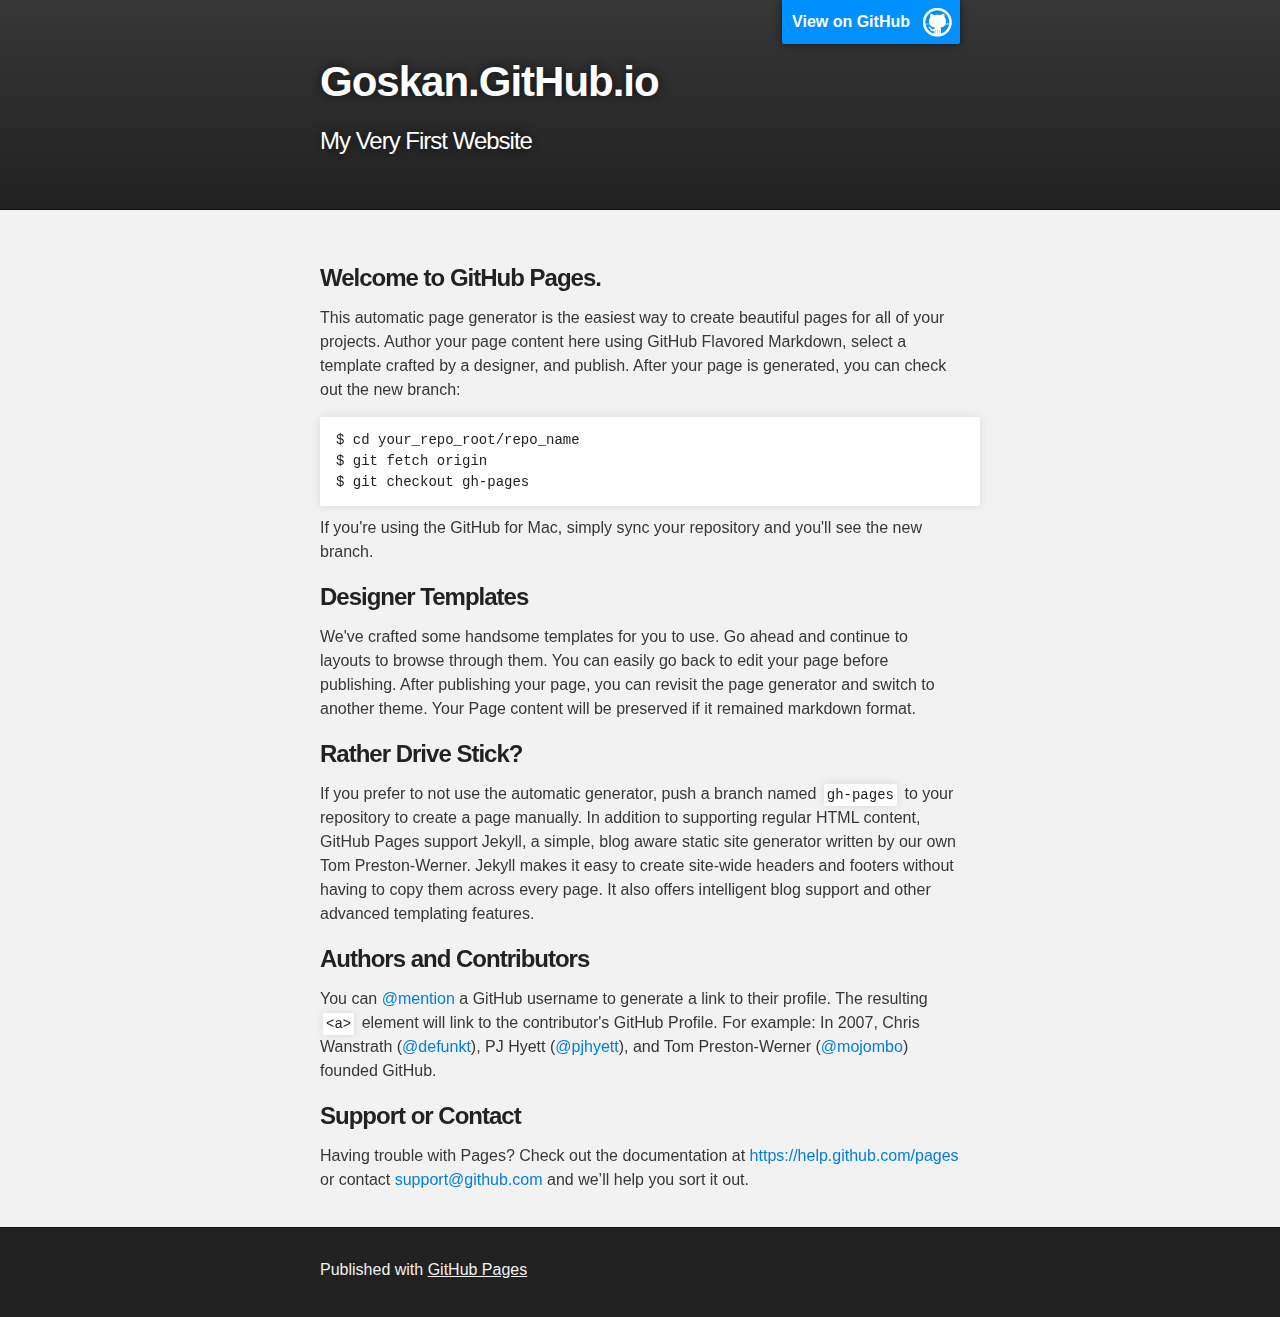
==== commit 1b7ebcd4: "Replace master branch with page content via GitHub" ====
--- a/index.html
+++ b/index.html
@@ -1,309 +1,74 @@
 <!DOCTYPE html>
-<html lang="en">
-<head>
-    <meta charset="utf-8">
-    <meta name="viewport" content="width=device-width, initial-scale=1.0">
-    <meta name="description" content="">
-    <meta name="author" content="">
-    <title>Anasayfa | Ahmed Goş</title>
-	<link href="css/ortala.css" rel="stylesheet">
-    <link href="css/bootstrap.min.css" rel="stylesheet">
-    <link href="css/font-awesome.min.css" rel="stylesheet">
-    <link href="css/animate.min.css" rel="stylesheet">
-    <link href="css/prettyPhoto.css" rel="stylesheet">
-    <link href="css/main.css" rel="stylesheet">
-    <link href="css/responsive.css" rel="stylesheet">      
-    <link rel="shortcut icon" href="images/ico/favicon.ico">
-    <link rel="apple-touch-icon-precomposed" sizes="144x144" href="images/ico/apple-touch-icon-144-precomposed.png">
-    <link rel="apple-touch-icon-precomposed" sizes="114x114" href="images/ico/apple-touch-icon-114-precomposed.png">
-    <link rel="apple-touch-icon-precomposed" sizes="72x72" href="images/ico/apple-touch-icon-72-precomposed.png">
-    <link rel="apple-touch-icon-precomposed" href="images/ico/apple-touch-icon-57-precomposed.png">
-</head>
+<html>
 
-<body class="homepage">
+  <head>
+    <meta charset='utf-8'>
+    <meta http-equiv="X-UA-Compatible" content="chrome=1">
+    <meta name="description" content="Goskan.GitHub.io : My Very First Website">
 
-    <header id="header">
-        <div class="top-bar">
-            <div class="container">
-                <div class="row">
-                    <div class="col-sm-6 col-xs-4">
-                        <div class="top-number"><p><i class="fa fa-phone-square"></i>  0545-574-08-68</p></div>
-                    </div>
-                    <div class="col-sm-6 col-xs-8">
-                       <div class="social">
-                            <ul class="social-share">
-                                <li><a href="https://www.facebook.com/gggosss"><i class="fa fa-facebook"></i></a></li>
-                                <li><a href="#"><i class="fa fa-skype"></i></a></li>
-                            </ul>
-                            
-                       </div>
-                    </div>
-                </div>
-            </div><!--/.container-->
-        </div><!--/.top-bar-->
+    <link rel="stylesheet" type="text/css" media="screen" href="stylesheets/stylesheet.css">
 
-        <nav class="navbar navbar-inverse" role="banner">
-            <div class="container">
-                <div class="navbar-header">
-                    <button type="button" class="navbar-toggle" data-toggle="collapse" data-target=".navbar-collapse">
-                        <span class="sr-only">Toggle navigation</span>
-                        <span class="icon-bar"></span>
-                        <span class="icon-bar"></span>
-                        <span class="icon-bar"></span>
-                    </button>
-                    <a class="navbar-brand" href="index.html"><img src="images/logo.png" alt="logo"></a>
-                </div>
-				
-                <div class="collapse navbar-collapse navbar-right">
-                    <ul class="nav navbar-nav">
-                        <li class="active"><a href="index.html">Anasayfa</a></li>
-                        <li><a href="hakkımda.html">Hakkımda</a></li>
-                        <li class="dropdown">
-                            <a href="#" class="dropdown-toggle" data-toggle="dropdown">Sayfalar <i class="fa fa-angle-down"></i></a>
-                            <ul class="dropdown-menu">
-                                <li><a href="https://github.com/goskan">GitHub</a></li>
-                            </ul>
-                        </li>
-                        <li><a href="iletişim.html">İletişim</a></li>                        
-                    </ul>
-                </div>
-            </div><!--/.container-->
-        </nav><!--/nav-->
-		
-    </header><!--/header-->
+    <title>Goskan.GitHub.io</title>
+  </head>
 
-    <section id="main-slider" class="no-margin">
-        <div class="carousel slide">
-            <ol class="carousel-indicators">
-                <li data-target="#main-slider" data-slide-to="0" class="active"></li>
-                <li data-target="#main-slider" data-slide-to="1"></li>
-                <li data-target="#main-slider" data-slide-to="2"></li>
-            </ol>
-            <div class="carousel-inner">
+  <body>
 
-                <div class="item active" style="background-image: url(images/slider/bg11.png)">
-                    <div class="container">
-                        <div class="row slide-margin">
-                            <div class="col-sm-6">
-                                <div class="carousel-content">
-                                    <h1 class="animation animated-item-1">Geleceği Kodluyoruz!</h1>
-                                    <h2 class="animation animated-item-2">Denizli Hackerspace grubu olarak geleceği yazıyoruz...</h2>
-                                </div>
-                            </div>
+    <!-- HEADER -->
+    <div id="header_wrap" class="outer">
+        <header class="inner">
+          <a id="forkme_banner" href="https://github.com/goskan">View on GitHub</a>
 
-                            <div class="col-sm-6 hidden-xs animation animated-item-4">
-                                <div class="slider-img">
-                                    <img src="images/slider/img1.png" class="img-responsive">
-                                </div>
-                            </div>
+          <h1 id="project_title">Goskan.GitHub.io</h1>
+          <h2 id="project_tagline">My Very First Website</h2>
 
-                        </div>
-                    </div>
-                </div><!--/.item-->
+        </header>
+    </div>
 
-                <div class="item" style="background-image: url(images/slider/bg21.png)">
-                    <div class="container">
-                        <div class="row slide-margin">
-                            <div class="col-sm-6">
-                                <div class="carousel-content">
-                                    <h1 class="animation animated-item-1">Web Sitesi Tasarlamak İçin Bootstrap</h1>
-                                    <h2 class="animation animated-item-2">Bu site Bootstrap kullanarak tasarlanmıştır.</h2>
-                                    <a class="btn-slide animation animated-item-3" href="#">Daha Fazla</a>
-                                </div>
-                            </div>
+    <!-- MAIN CONTENT -->
+    <div id="main_content_wrap" class="outer">
+      <section id="main_content" class="inner">
+        <h3>
+<a id="welcome-to-github-pages" class="anchor" href="#welcome-to-github-pages" aria-hidden="true"><span class="octicon octicon-link"></span></a>Welcome to GitHub Pages.</h3>
 
-                            <div class="col-sm-6 hidden-xs animation animated-item-4">
-                                <div class="slider-img">
-                                    <a href="http://getbootstrap.com/"><img src="images/slider/img2.png" class="img-responsive"></a>
-                                </div>
-                            </div>
+<p>This automatic page generator is the easiest way to create beautiful pages for all of your projects. Author your page content here using GitHub Flavored Markdown, select a template crafted by a designer, and publish. After your page is generated, you can check out the new branch:</p>
 
-                        </div>
-                    </div>
-                </div><!--/.item-->
+<pre><code>$ cd your_repo_root/repo_name
+$ git fetch origin
+$ git checkout gh-pages
+</code></pre>
 
-                <div class="item" style="background-image: url(images/slider/bg31.png)">
-                    <div class="container">
-                        <div class="row slide-margin">
-                            <div class="col-sm-6">
-                                <div class="carousel-content">
-                                    <h1 class="animation animated-item-1">Diğer Programlama Dilleri</h1>
-                                    <h2 class="animation animated-item-2">C programlama dilinde çeşitli programlar...</h2>
-                                    <a class="btn-slide animation animated-item-3" href="#">Daha Fazla</a>
-                                </div>
-                            </div>
-                            <div class="col-sm-6 hidden-xs animation animated-item-4">
-                                <div class="slider-img">
-                                    <img src="images/slider/img3.png" class="img-responsive">
-                                </div>
-                            </div>
-                        </div>
-                    </div>
-                </div><!--/.item-->
-            </div><!--/.carousel-inner-->
-        </div><!--/.carousel-->
-        <a class="prev hidden-xs" href="#main-slider" data-slide="prev">
-            <i class="fa fa-chevron-left"></i>
-        </a>
-        <a class="next hidden-xs" href="#main-slider" data-slide="next">
-            <i class="fa fa-chevron-right"></i>
-        </a>
-    </section><!--/#main-slider-->
+<p>If you're using the GitHub for Mac, simply sync your repository and you'll see the new branch.</p>
 
-            <!--
-            <div class="row">
-                <div class="col-xs-12 col-sm-4 col-md-3">
-                    <div class="recent-work-wrap">
-                        <img class="img-responsive" src="images/portfolio/recent/item1.png" alt="">
-                        <div class="overlay">
-                            <div class="recent-work-inner">
-                                <h3><a href="#">Business theme</a> </h3>
-                                <p>There are many variations of passages of Lorem Ipsum available, but the majority</p>
-                                <a class="preview" href="images/portfolio/full/item1.png" rel="prettyPhoto"><i class="fa fa-eye"></i> View</a>
-                            </div> 
-                        </div>
-                    </div>
-                </div>   
+<h3>
+<a id="designer-templates" class="anchor" href="#designer-templates" aria-hidden="true"><span class="octicon octicon-link"></span></a>Designer Templates</h3>
 
-                <div class="col-xs-12 col-sm-4 col-md-3">
-                    <div class="recent-work-wrap">
-                        <img class="img-responsive" src="images/portfolio/recent/item2.png" alt="">
-                        <div class="overlay">
-                            <div class="recent-work-inner">
-                                <h3><a href="#">Business theme</a></h3>
-                                <p>There are many variations of passages of Lorem Ipsum available, but the majority</p>
-                                <a class="preview" href="images/portfolio/full/item2.png" rel="prettyPhoto"><i class="fa fa-eye"></i> View</a>
-                            </div> 
-                        </div>
-                    </div>
-                </div> 
+<p>We've crafted some handsome templates for you to use. Go ahead and continue to layouts to browse through them. You can easily go back to edit your page before publishing. After publishing your page, you can revisit the page generator and switch to another theme. Your Page content will be preserved if it remained markdown format.</p>
 
-                <div class="col-xs-12 col-sm-4 col-md-3">
-                    <div class="recent-work-wrap">
-                        <img class="img-responsive" src="images/portfolio/recent/item3.png" alt="">
-                        <div class="overlay">
-                            <div class="recent-work-inner">
-                                <h3><a href="#">Business theme </a></h3>
-                                <p>There are many variations of passages of Lorem Ipsum available, but the majority</p>
-                                <a class="preview" href="images/portfolio/full/item3.png" rel="prettyPhoto"><i class="fa fa-eye"></i> View</a>
-                            </div> 
-                        </div>
-                    </div>
-                </div>   
+<h3>
+<a id="rather-drive-stick" class="anchor" href="#rather-drive-stick" aria-hidden="true"><span class="octicon octicon-link"></span></a>Rather Drive Stick?</h3>
 
-                <div class="col-xs-12 col-sm-4 col-md-3">
-                    <div class="recent-work-wrap">
-                        <img class="img-responsive" src="images/portfolio/recent/item4.png" alt="">
-                        <div class="overlay">
-                            <div class="recent-work-inner">
-                                <h3><a href="#">Business theme </a></h3>
-                                <p>There are many variations of passages of Lorem Ipsum available, but the majority</p>
-                                <a class="preview" href="images/portfolio/full/item4.png" rel="prettyPhoto"><i class="fa fa-eye"></i> View</a>
-                            </div> 
-                        </div>
-                    </div>
-                </div>   
-               -->
+<p>If you prefer to not use the automatic generator, push a branch named <code>gh-pages</code> to your repository to create a page manually. In addition to supporting regular HTML content, GitHub Pages support Jekyll, a simple, blog aware static site generator written by our own Tom Preston-Werner. Jekyll makes it easy to create site-wide headers and footers without having to copy them across every page. It also offers intelligent blog support and other advanced templating features.</p>
 
-   
+<h3>
+<a id="authors-and-contributors" class="anchor" href="#authors-and-contributors" aria-hidden="true"><span class="octicon octicon-link"></span></a>Authors and Contributors</h3>
 
-    <section id="middle">
-        <div class="container">
-            <div class="row">
-                <div class="col-sm-12 wow fadeInDown">
-                    <div class="skill">
-                        <h2>Çalışmalarım</h2>
-                        <p>Çalışmalarımda katettiğim yollar...</p>
+<p>You can <a href="https://github.com/blog/821" class="user-mention">@mention</a> a GitHub username to generate a link to their profile. The resulting <code>&lt;a&gt;</code> element will link to the contributor's GitHub Profile. For example: In 2007, Chris Wanstrath (<a href="https://github.com/defunkt" class="user-mention">@defunkt</a>), PJ Hyett (<a href="https://github.com/pjhyett" class="user-mention">@pjhyett</a>), and Tom Preston-Werner (<a href="https://github.com/mojombo" class="user-mention">@mojombo</a>) founded GitHub.</p>
 
-                        <div class="progress-wrap">
-                            <h3>PHP</h3>
-                            <div class="progress">
-                              <div class="progress-bar  color1" role="progressbar" aria-valuenow="40" aria-valuemin="0" aria-valuemax="100" style="width: 70%">
-                                <span class="bar-width">70%</span>
-                              </div>
+<h3>
+<a id="support-or-contact" class="anchor" href="#support-or-contact" aria-hidden="true"><span class="octicon octicon-link"></span></a>Support or Contact</h3>
 
-                            </div>
-                        </div>
+<p>Having trouble with Pages? Check out the documentation at <a href="https://help.github.com/pages">https://help.github.com/pages</a> or contact <a href="mailto:support@github.com">support@github.com</a> and we’ll help you sort it out.</p>
+      </section>
+    </div>
 
-                        <div class="progress-wrap">
-                            <h3>HTML</h3>
-                            <div class="progress">
-                              <div class="progress-bar color2" role="progressbar" aria-valuenow="20" aria-valuemin="0" aria-valuemax="100" style="width: 95%">
-                               <span class="bar-width">95%</span>
-                              </div>
-                            </div>
-                        </div>
-
-                        <div class="progress-wrap">
-                            <h3>CSS</h3>
-                            <div class="progress">
-                              <div class="progress-bar color3" role="progressbar" aria-valuenow="60" aria-valuemin="0" aria-valuemax="100" style="width: 80%">
-                                <span class="bar-width">80%</span>
-                              </div>
-                            </div>
-                        </div>
-
-                        <div class="progress-wrap">
-                            <h3>C Programlama</h3>
-                            <div class="progress">
-                              <div class="progress-bar color4" role="progressbar" aria-valuenow="80" aria-valuemin="0" aria-valuemax="100" style="width: 90%">
-                                <span class="bar-width">90%</span>
-                              </div>
-                            </div>
-                        </div>
-                    </div>
-
-                </div><!--/.col-sm-6-->
-
-
-                        </div><!--/#accordion1-->
-                    </div>
-                </div>
-
-            </div><!--/.row-->
-        </div><!--/.container-->
-    </section><!--/#middle-->
+    <!-- FOOTER  -->
+    <div id="footer_wrap" class="outer">
+      <footer class="inner">
+        <p>Published with <a href="http://pages.github.com">GitHub Pages</a></p>
+      </footer>
+    </div>
 
     
 
-    <section id="partner">
-        <div class="container">
-            <div class="center wow fadeInDown">
-                <h2>Denizli Hackerspace</h2>
-                <p class="lead">Denizli Hackerspace web sitesine aşağıdan ulaşabilirsiniz...</p>
-            </div>    
-
-            <div id="ortala"class="partners">
-                <ul>
-                    <li> <a href="http://www.denizlihs.org/"><img class="img-responsive wow fadeInDown" data-wow-duration="1000ms" data-wow-delay="600ms" src="images/partners/d-hackerspace.png"></a></li>
-                </ul>
-            </div>        
-        </div><!--/.container-->
-    </section><!--/#partner-->
-
-    
-
-    <footer id="footer" class="midnight-blue">
-        <div class="container">
-            <div class="row">
-                <div class="col-sm-6">
-                    &copy; 2014 Ahmed Goş. Tüm Hakları Saklıdır.
-                </div>
-                <div class="col-sm-6">
-                    <ul class="pull-right">
-                        <li><a href="index.html">Anasayfa</a></li>
-                        <li><a href="iletişim.html">İletişim</a></li>
-                    </ul>
-                </div>
-            </div>
-        </div>
-    </footer><!--/#footer-->
-
-    <script src="js/jquery.js"></script>
-    <script src="js/bootstrap.min.js"></script>
-    <script src="js/jquery.prettyPhoto.js"></script>
-    <script src="js/jquery.isotope.min.js"></script>
-    <script src="js/main.js"></script>
-    <script src="js/wow.min.js"></script>
-</body>
-</html>+  </body>
+</html>
--- a/stylesheets/stylesheet.css
+++ b/stylesheets/stylesheet.css
@@ -0,0 +1,425 @@
+/*******************************************************************************
+Slate Theme for GitHub Pages
+by Jason Costello, @jsncostello
+*******************************************************************************/
+
+@import url(pygment_trac.css);
+
+/*******************************************************************************
+MeyerWeb Reset
+*******************************************************************************/
+
+html, body, div, span, applet, object, iframe,
+h1, h2, h3, h4, h5, h6, p, blockquote, pre,
+a, abbr, acronym, address, big, cite, code,
+del, dfn, em, img, ins, kbd, q, s, samp,
+small, strike, strong, sub, sup, tt, var,
+b, u, i, center,
+dl, dt, dd, ol, ul, li,
+fieldset, form, label, legend,
+table, caption, tbody, tfoot, thead, tr, th, td,
+article, aside, canvas, details, embed,
+figure, figcaption, footer, header, hgroup,
+menu, nav, output, ruby, section, summary,
+time, mark, audio, video {
+  margin: 0;
+  padding: 0;
+  border: 0;
+  font: inherit;
+  vertical-align: baseline;
+}
+
+/* HTML5 display-role reset for older browsers */
+article, aside, details, figcaption, figure,
+footer, header, hgroup, menu, nav, section {
+  display: block;
+}
+
+ol, ul {
+  list-style: none;
+}
+
+table {
+  border-collapse: collapse;
+  border-spacing: 0;
+}
+
+/*******************************************************************************
+Theme Styles
+*******************************************************************************/
+
+body {
+  box-sizing: border-box;
+  color:#373737;
+  background: #212121;
+  font-size: 16px;
+  font-family: 'Myriad Pro', Calibri, Helvetica, Arial, sans-serif;
+  line-height: 1.5;
+  -webkit-font-smoothing: antialiased;
+}
+
+h1, h2, h3, h4, h5, h6 {
+  margin: 10px 0;
+  font-weight: 700;
+  color:#222222;
+  font-family: 'Lucida Grande', 'Calibri', Helvetica, Arial, sans-serif;
+  letter-spacing: -1px;
+}
+
+h1 {
+  font-size: 36px;
+  font-weight: 700;
+}
+
+h2 {
+  padding-bottom: 10px;
+  font-size: 32px;
+  background: url('../images/bg_hr.png') repeat-x bottom;
+}
+
+h3 {
+  font-size: 24px;
+}
+
+h4 {
+  font-size: 21px;
+}
+
+h5 {
+  font-size: 18px;
+}
+
+h6 {
+  font-size: 16px;
+}
+
+p {
+  margin: 10px 0 15px 0;
+}
+
+footer p {
+  color: #f2f2f2;
+}
+
+a {
+  text-decoration: none;
+  color: #007edf;
+  text-shadow: none;
+
+  transition: color 0.5s ease;
+  transition: text-shadow 0.5s ease;
+  -webkit-transition: color 0.5s ease;
+  -webkit-transition: text-shadow 0.5s ease;
+  -moz-transition: color 0.5s ease;
+  -moz-transition: text-shadow 0.5s ease;
+  -o-transition: color 0.5s ease;
+  -o-transition: text-shadow 0.5s ease;
+  -ms-transition: color 0.5s ease;
+  -ms-transition: text-shadow 0.5s ease;
+}
+
+a:hover, a:focus {text-decoration: underline;}
+
+footer a {
+  color: #F2F2F2;
+  text-decoration: underline;
+}
+
+em {
+  font-style: italic;
+}
+
+strong {
+  font-weight: bold;
+}
+
+img {
+  position: relative;
+  margin: 0 auto;
+  max-width: 739px;
+  padding: 5px;
+  margin: 10px 0 10px 0;
+  border: 1px solid #ebebeb;
+
+  box-shadow: 0 0 5px #ebebeb;
+  -webkit-box-shadow: 0 0 5px #ebebeb;
+  -moz-box-shadow: 0 0 5px #ebebeb;
+  -o-box-shadow: 0 0 5px #ebebeb;
+  -ms-box-shadow: 0 0 5px #ebebeb;
+}
+
+p img {
+  display: inline;
+  margin: 0;
+  padding: 0;
+  vertical-align: middle;
+  text-align: center;
+  border: none;
+}
+
+pre, code {
+  width: 100%;
+  color: #222;
+  background-color: #fff;
+
+  font-family: Monaco, "Bitstream Vera Sans Mono", "Lucida Console", Terminal, monospace;
+  font-size: 14px;
+
+  border-radius: 2px;
+  -moz-border-radius: 2px;
+  -webkit-border-radius: 2px;
+}
+
+pre {
+  width: 100%;
+  padding: 10px;
+  box-shadow: 0 0 10px rgba(0,0,0,.1);
+  overflow: auto;
+}
+
+code {
+  padding: 3px;
+  margin: 0 3px;
+  box-shadow: 0 0 10px rgba(0,0,0,.1);
+}
+
+pre code {
+  display: block;
+  box-shadow: none;
+}
+
+blockquote {
+  color: #666;
+  margin-bottom: 20px;
+  padding: 0 0 0 20px;
+  border-left: 3px solid #bbb;
+}
+
+
+ul, ol, dl {
+  margin-bottom: 15px
+}
+
+ul {
+  list-style-position: inside;
+  list-style: disc;
+  padding-left: 20px;
+}
+
+ol {
+  list-style-position: inside;
+  list-style: decimal;
+  padding-left: 20px;
+}
+
+dl dt {
+  font-weight: bold;
+}
+
+dl dd {
+  padding-left: 20px;
+  font-style: italic;
+}
+
+dl p {
+  padding-left: 20px;
+  font-style: italic;
+}
+
+hr {
+  height: 1px;
+  margin-bottom: 5px;
+  border: none;
+  background: url('../images/bg_hr.png') repeat-x center;
+}
+
+table {
+  border: 1px solid #373737;
+  margin-bottom: 20px;
+  text-align: left;
+ }
+
+th {
+  font-family: 'Lucida Grande', 'Helvetica Neue', Helvetica, Arial, sans-serif;
+  padding: 10px;
+  background: #373737;
+  color: #fff;
+ }
+
+td {
+  padding: 10px;
+  border: 1px solid #373737;
+ }
+
+form {
+  background: #f2f2f2;
+  padding: 20px;
+}
+
+/*******************************************************************************
+Full-Width Styles
+*******************************************************************************/
+
+.outer {
+  width: 100%;
+}
+
+.inner {
+  position: relative;
+  max-width: 640px;
+  padding: 20px 10px;
+  margin: 0 auto;
+}
+
+#forkme_banner {
+  display: block;
+  position: absolute;
+  top:0;
+  right: 10px;
+  z-index: 10;
+  padding: 10px 50px 10px 10px;
+  color: #fff;
+  background: url('../images/blacktocat.png') #0090ff no-repeat 95% 50%;
+  font-weight: 700;
+  box-shadow: 0 0 10px rgba(0,0,0,.5);
+  border-bottom-left-radius: 2px;
+  border-bottom-right-radius: 2px;
+}
+
+#header_wrap {
+  background: #212121;
+  background: -moz-linear-gradient(top, #373737, #212121);
+  background: -webkit-linear-gradient(top, #373737, #212121);
+  background: -ms-linear-gradient(top, #373737, #212121);
+  background: -o-linear-gradient(top, #373737, #212121);
+  background: linear-gradient(top, #373737, #212121);
+}
+
+#header_wrap .inner {
+  padding: 50px 10px 30px 10px;
+}
+
+#project_title {
+  margin: 0;
+  color: #fff;
+  font-size: 42px;
+  font-weight: 700;
+  text-shadow: #111 0px 0px 10px;
+}
+
+#project_tagline {
+  color: #fff;
+  font-size: 24px;
+  font-weight: 300;
+  background: none;
+  text-shadow: #111 0px 0px 10px;
+}
+
+#downloads {
+  position: absolute;
+  width: 210px;
+  z-index: 10;
+  bottom: -40px;
+  right: 0;
+  height: 70px;
+  background: url('../images/icon_download.png') no-repeat 0% 90%;
+}
+
+.zip_download_link {
+  display: block;
+  float: right;
+  width: 90px;
+  height:70px;
+  text-indent: -5000px;
+  overflow: hidden;
+  background: url(../images/sprite_download.png) no-repeat bottom left;
+}
+
+.tar_download_link {
+  display: block;
+  float: right;
+  width: 90px;
+  height:70px;
+  text-indent: -5000px;
+  overflow: hidden;
+  background: url(../images/sprite_download.png) no-repeat bottom right;
+  margin-left: 10px;
+}
+
+.zip_download_link:hover {
+  background: url(../images/sprite_download.png) no-repeat top left;
+}
+
+.tar_download_link:hover {
+  background: url(../images/sprite_download.png) no-repeat top right;
+}
+
+#main_content_wrap {
+  background: #f2f2f2;
+  border-top: 1px solid #111;
+  border-bottom: 1px solid #111;
+}
+
+#main_content {
+  padding-top: 40px;
+}
+
+#footer_wrap {
+  background: #212121;
+}
+
+
+
+/*******************************************************************************
+Small Device Styles
+*******************************************************************************/
+
+@media screen and (max-width: 480px) {
+  body {
+    font-size:14px;
+  }
+
+  #downloads {
+    display: none;
+  }
+
+  .inner {
+    min-width: 320px;
+    max-width: 480px;
+  }
+
+  #project_title {
+  font-size: 32px;
+  }
+
+  h1 {
+    font-size: 28px;
+  }
+
+  h2 {
+    font-size: 24px;
+  }
+
+  h3 {
+    font-size: 21px;
+  }
+
+  h4 {
+    font-size: 18px;
+  }
+
+  h5 {
+    font-size: 14px;
+  }
+
+  h6 {
+    font-size: 12px;
+  }
+
+  code, pre {
+    min-width: 320px;
+    max-width: 480px;
+    font-size: 11px;
+  }
+
+}
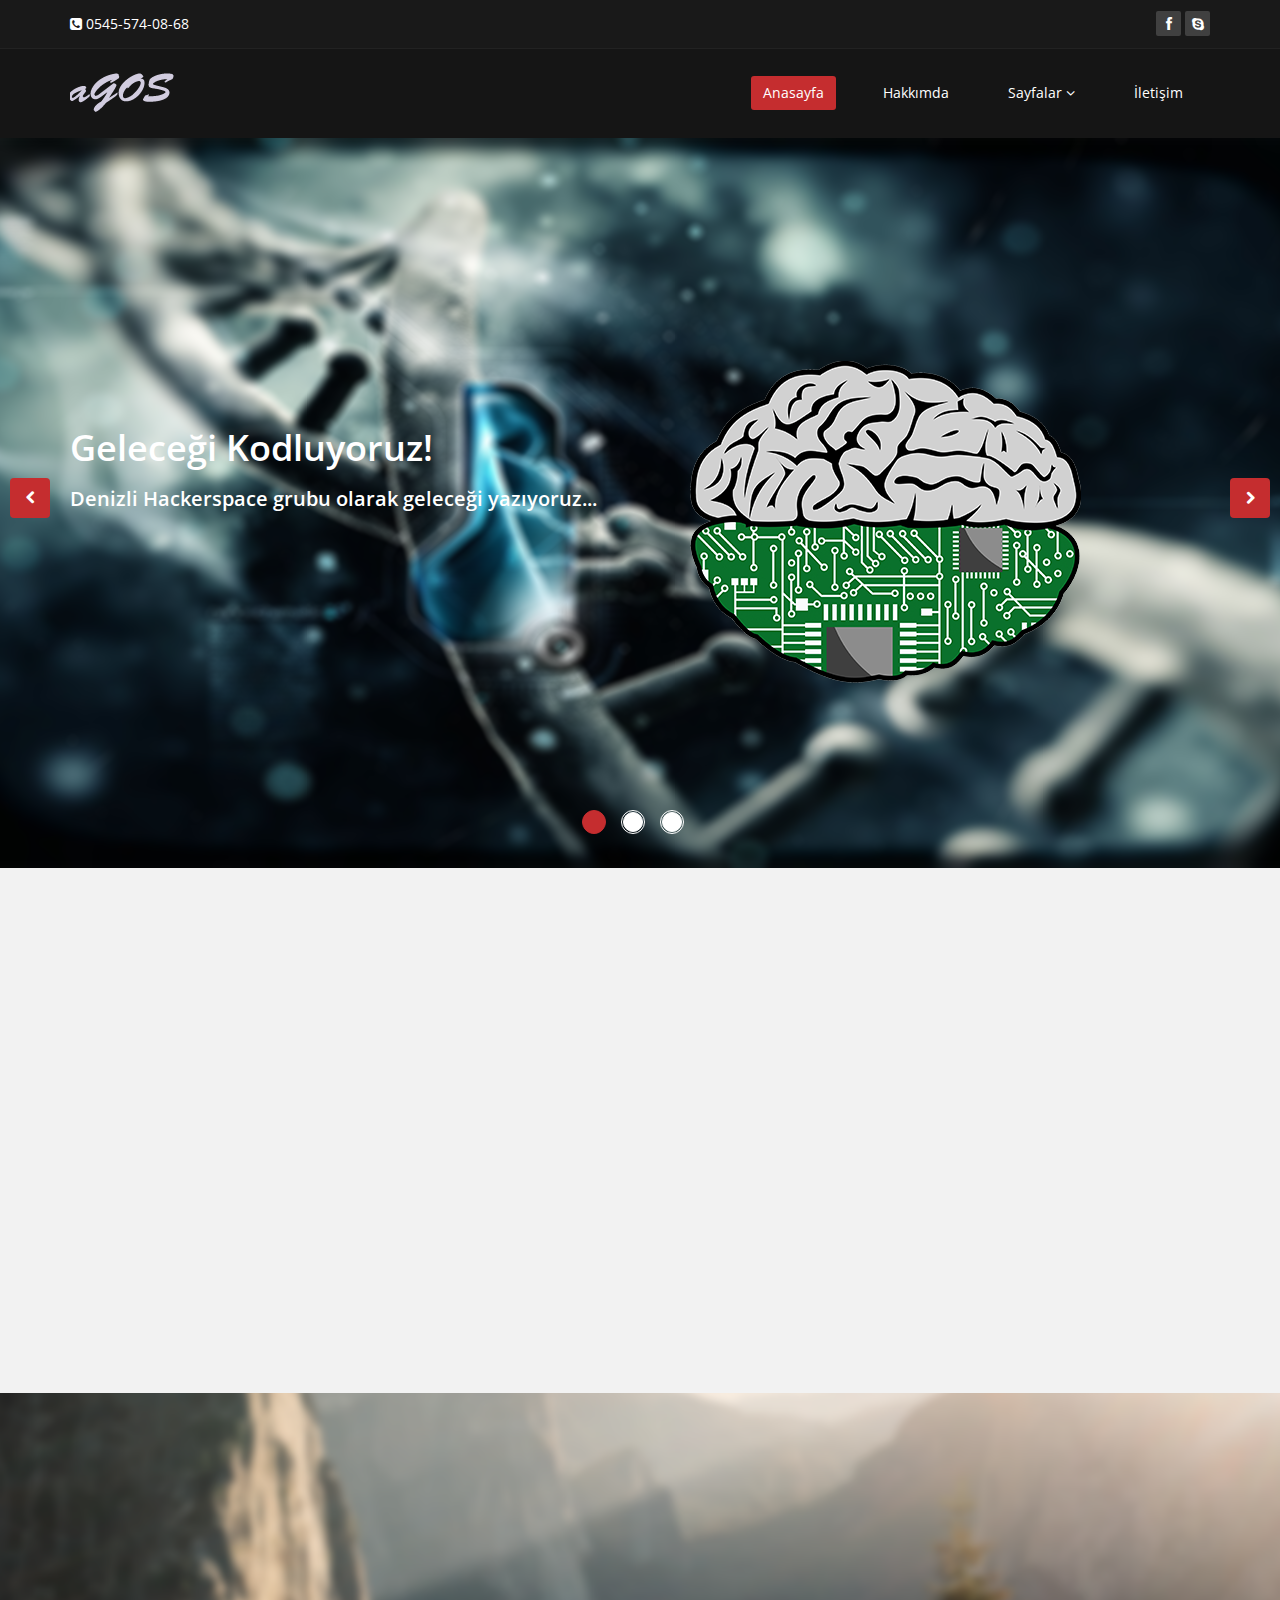
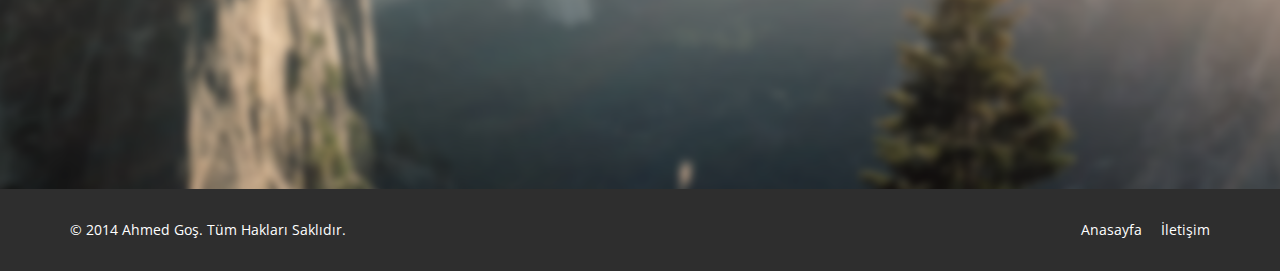
==== commit f4a3f4db: "Very first Website" ====
--- a/index.html
+++ b/index.html
@@ -1,74 +1,309 @@
 <!DOCTYPE html>
-<html>
-
-  <head>
-    <meta charset='utf-8'>
-    <meta http-equiv="X-UA-Compatible" content="chrome=1">
-    <meta name="description" content="Goskan.GitHub.io : My Very First Website">
-
-    <link rel="stylesheet" type="text/css" media="screen" href="stylesheets/stylesheet.css">
-
-    <title>Goskan.GitHub.io</title>
-  </head>
-
-  <body>
-
-    <!-- HEADER -->
-    <div id="header_wrap" class="outer">
-        <header class="inner">
-          <a id="forkme_banner" href="https://github.com/goskan">View on GitHub</a>
-
-          <h1 id="project_title">Goskan.GitHub.io</h1>
-          <h2 id="project_tagline">My Very First Website</h2>
-
-        </header>
-    </div>
-
-    <!-- MAIN CONTENT -->
-    <div id="main_content_wrap" class="outer">
-      <section id="main_content" class="inner">
-        <h3>
-<a id="welcome-to-github-pages" class="anchor" href="#welcome-to-github-pages" aria-hidden="true"><span class="octicon octicon-link"></span></a>Welcome to GitHub Pages.</h3>
-
-<p>This automatic page generator is the easiest way to create beautiful pages for all of your projects. Author your page content here using GitHub Flavored Markdown, select a template crafted by a designer, and publish. After your page is generated, you can check out the new branch:</p>
-
-<pre><code>$ cd your_repo_root/repo_name
-$ git fetch origin
-$ git checkout gh-pages
-</code></pre>
-
-<p>If you're using the GitHub for Mac, simply sync your repository and you'll see the new branch.</p>
-
-<h3>
-<a id="designer-templates" class="anchor" href="#designer-templates" aria-hidden="true"><span class="octicon octicon-link"></span></a>Designer Templates</h3>
-
-<p>We've crafted some handsome templates for you to use. Go ahead and continue to layouts to browse through them. You can easily go back to edit your page before publishing. After publishing your page, you can revisit the page generator and switch to another theme. Your Page content will be preserved if it remained markdown format.</p>
-
-<h3>
-<a id="rather-drive-stick" class="anchor" href="#rather-drive-stick" aria-hidden="true"><span class="octicon octicon-link"></span></a>Rather Drive Stick?</h3>
-
-<p>If you prefer to not use the automatic generator, push a branch named <code>gh-pages</code> to your repository to create a page manually. In addition to supporting regular HTML content, GitHub Pages support Jekyll, a simple, blog aware static site generator written by our own Tom Preston-Werner. Jekyll makes it easy to create site-wide headers and footers without having to copy them across every page. It also offers intelligent blog support and other advanced templating features.</p>
-
-<h3>
-<a id="authors-and-contributors" class="anchor" href="#authors-and-contributors" aria-hidden="true"><span class="octicon octicon-link"></span></a>Authors and Contributors</h3>
-
-<p>You can <a href="https://github.com/blog/821" class="user-mention">@mention</a> a GitHub username to generate a link to their profile. The resulting <code>&lt;a&gt;</code> element will link to the contributor's GitHub Profile. For example: In 2007, Chris Wanstrath (<a href="https://github.com/defunkt" class="user-mention">@defunkt</a>), PJ Hyett (<a href="https://github.com/pjhyett" class="user-mention">@pjhyett</a>), and Tom Preston-Werner (<a href="https://github.com/mojombo" class="user-mention">@mojombo</a>) founded GitHub.</p>
-
-<h3>
-<a id="support-or-contact" class="anchor" href="#support-or-contact" aria-hidden="true"><span class="octicon octicon-link"></span></a>Support or Contact</h3>
-
-<p>Having trouble with Pages? Check out the documentation at <a href="https://help.github.com/pages">https://help.github.com/pages</a> or contact <a href="mailto:support@github.com">support@github.com</a> and we’ll help you sort it out.</p>
-      </section>
-    </div>
-
-    <!-- FOOTER  -->
-    <div id="footer_wrap" class="outer">
-      <footer class="inner">
-        <p>Published with <a href="http://pages.github.com">GitHub Pages</a></p>
-      </footer>
-    </div>
+<html lang="en">
+<head>
+    <meta charset="utf-8">
+    <meta name="viewport" content="width=device-width, initial-scale=1.0">
+    <meta name="description" content="">
+    <meta name="author" content="">
+    <title>Anasayfa | Ahmed Goş</title>
+	<link href="css/ortala.css" rel="stylesheet">
+    <link href="css/bootstrap.min.css" rel="stylesheet">
+    <link href="css/font-awesome.min.css" rel="stylesheet">
+    <link href="css/animate.min.css" rel="stylesheet">
+    <link href="css/prettyPhoto.css" rel="stylesheet">
+    <link href="css/main.css" rel="stylesheet">
+    <link href="css/responsive.css" rel="stylesheet">      
+    <link rel="shortcut icon" href="images/ico/favicon.ico">
+    <link rel="apple-touch-icon-precomposed" sizes="144x144" href="images/ico/apple-touch-icon-144-precomposed.png">
+    <link rel="apple-touch-icon-precomposed" sizes="114x114" href="images/ico/apple-touch-icon-114-precomposed.png">
+    <link rel="apple-touch-icon-precomposed" sizes="72x72" href="images/ico/apple-touch-icon-72-precomposed.png">
+    <link rel="apple-touch-icon-precomposed" href="images/ico/apple-touch-icon-57-precomposed.png">
+</head>
+
+<body class="homepage">
+
+    <header id="header">
+        <div class="top-bar">
+            <div class="container">
+                <div class="row">
+                    <div class="col-sm-6 col-xs-4">
+                        <div class="top-number"><p><i class="fa fa-phone-square"></i>  0545-574-08-68</p></div>
+                    </div>
+                    <div class="col-sm-6 col-xs-8">
+                       <div class="social">
+                            <ul class="social-share">
+                                <li><a href="https://www.facebook.com/gggosss"><i class="fa fa-facebook"></i></a></li>
+                                <li><a href="#"><i class="fa fa-skype"></i></a></li>
+                            </ul>
+                            
+                       </div>
+                    </div>
+                </div>
+            </div><!--/.container-->
+        </div><!--/.top-bar-->
+
+        <nav class="navbar navbar-inverse" role="banner">
+            <div class="container">
+                <div class="navbar-header">
+                    <button type="button" class="navbar-toggle" data-toggle="collapse" data-target=".navbar-collapse">
+                        <span class="sr-only">Toggle navigation</span>
+                        <span class="icon-bar"></span>
+                        <span class="icon-bar"></span>
+                        <span class="icon-bar"></span>
+                    </button>
+                    <a class="navbar-brand" href="index.html"><img src="images/logo.png" alt="logo"></a>
+                </div>
+				
+                <div class="collapse navbar-collapse navbar-right">
+                    <ul class="nav navbar-nav">
+                        <li class="active"><a href="index.html">Anasayfa</a></li>
+                        <li><a href="hakkımda.html">Hakkımda</a></li>
+                        <li class="dropdown">
+                            <a href="#" class="dropdown-toggle" data-toggle="dropdown">Sayfalar <i class="fa fa-angle-down"></i></a>
+                            <ul class="dropdown-menu">
+                                <li><a href="https://github.com/goskan">GitHub</a></li>
+                            </ul>
+                        </li>
+                        <li><a href="iletişim.html">İletişim</a></li>                        
+                    </ul>
+                </div>
+            </div><!--/.container-->
+        </nav><!--/nav-->
+		
+    </header><!--/header-->
+
+    <section id="main-slider" class="no-margin">
+        <div class="carousel slide">
+            <ol class="carousel-indicators">
+                <li data-target="#main-slider" data-slide-to="0" class="active"></li>
+                <li data-target="#main-slider" data-slide-to="1"></li>
+                <li data-target="#main-slider" data-slide-to="2"></li>
+            </ol>
+            <div class="carousel-inner">
+
+                <div class="item active" style="background-image: url(images/slider/bg11.png)">
+                    <div class="container">
+                        <div class="row slide-margin">
+                            <div class="col-sm-6">
+                                <div class="carousel-content">
+                                    <h1 class="animation animated-item-1">Geleceği Kodluyoruz!</h1>
+                                    <h2 class="animation animated-item-2">Denizli Hackerspace grubu olarak geleceği yazıyoruz...</h2>
+                                </div>
+                            </div>
+
+                            <div class="col-sm-6 hidden-xs animation animated-item-4">
+                                <div class="slider-img">
+                                    <img src="images/slider/img1.png" class="img-responsive">
+                                </div>
+                            </div>
+
+                        </div>
+                    </div>
+                </div><!--/.item-->
+
+                <div class="item" style="background-image: url(images/slider/bg21.png)">
+                    <div class="container">
+                        <div class="row slide-margin">
+                            <div class="col-sm-6">
+                                <div class="carousel-content">
+                                    <h1 class="animation animated-item-1">Web Sitesi Tasarlamak İçin Bootstrap</h1>
+                                    <h2 class="animation animated-item-2">Bu site Bootstrap kullanarak tasarlanmıştır.</h2>
+                                    <a class="btn-slide animation animated-item-3" href="#">Daha Fazla</a>
+                                </div>
+                            </div>
+
+                            <div class="col-sm-6 hidden-xs animation animated-item-4">
+                                <div class="slider-img">
+                                    <a href="http://getbootstrap.com/"><img src="images/slider/img2.png" class="img-responsive"></a>
+                                </div>
+                            </div>
+
+                        </div>
+                    </div>
+                </div><!--/.item-->
+
+                <div class="item" style="background-image: url(images/slider/bg31.png)">
+                    <div class="container">
+                        <div class="row slide-margin">
+                            <div class="col-sm-6">
+                                <div class="carousel-content">
+                                    <h1 class="animation animated-item-1">Diğer Programlama Dilleri</h1>
+                                    <h2 class="animation animated-item-2">C programlama dilinde çeşitli programlar...</h2>
+                                    <a class="btn-slide animation animated-item-3" href="#">Daha Fazla</a>
+                                </div>
+                            </div>
+                            <div class="col-sm-6 hidden-xs animation animated-item-4">
+                                <div class="slider-img">
+                                    <img src="images/slider/img3.png" class="img-responsive">
+                                </div>
+                            </div>
+                        </div>
+                    </div>
+                </div><!--/.item-->
+            </div><!--/.carousel-inner-->
+        </div><!--/.carousel-->
+        <a class="prev hidden-xs" href="#main-slider" data-slide="prev">
+            <i class="fa fa-chevron-left"></i>
+        </a>
+        <a class="next hidden-xs" href="#main-slider" data-slide="next">
+            <i class="fa fa-chevron-right"></i>
+        </a>
+    </section><!--/#main-slider-->
+
+            <!--
+            <div class="row">
+                <div class="col-xs-12 col-sm-4 col-md-3">
+                    <div class="recent-work-wrap">
+                        <img class="img-responsive" src="images/portfolio/recent/item1.png" alt="">
+                        <div class="overlay">
+                            <div class="recent-work-inner">
+                                <h3><a href="#">Business theme</a> </h3>
+                                <p>There are many variations of passages of Lorem Ipsum available, but the majority</p>
+                                <a class="preview" href="images/portfolio/full/item1.png" rel="prettyPhoto"><i class="fa fa-eye"></i> View</a>
+                            </div> 
+                        </div>
+                    </div>
+                </div>   
+
+                <div class="col-xs-12 col-sm-4 col-md-3">
+                    <div class="recent-work-wrap">
+                        <img class="img-responsive" src="images/portfolio/recent/item2.png" alt="">
+                        <div class="overlay">
+                            <div class="recent-work-inner">
+                                <h3><a href="#">Business theme</a></h3>
+                                <p>There are many variations of passages of Lorem Ipsum available, but the majority</p>
+                                <a class="preview" href="images/portfolio/full/item2.png" rel="prettyPhoto"><i class="fa fa-eye"></i> View</a>
+                            </div> 
+                        </div>
+                    </div>
+                </div> 
+
+                <div class="col-xs-12 col-sm-4 col-md-3">
+                    <div class="recent-work-wrap">
+                        <img class="img-responsive" src="images/portfolio/recent/item3.png" alt="">
+                        <div class="overlay">
+                            <div class="recent-work-inner">
+                                <h3><a href="#">Business theme </a></h3>
+                                <p>There are many variations of passages of Lorem Ipsum available, but the majority</p>
+                                <a class="preview" href="images/portfolio/full/item3.png" rel="prettyPhoto"><i class="fa fa-eye"></i> View</a>
+                            </div> 
+                        </div>
+                    </div>
+                </div>   
+
+                <div class="col-xs-12 col-sm-4 col-md-3">
+                    <div class="recent-work-wrap">
+                        <img class="img-responsive" src="images/portfolio/recent/item4.png" alt="">
+                        <div class="overlay">
+                            <div class="recent-work-inner">
+                                <h3><a href="#">Business theme </a></h3>
+                                <p>There are many variations of passages of Lorem Ipsum available, but the majority</p>
+                                <a class="preview" href="images/portfolio/full/item4.png" rel="prettyPhoto"><i class="fa fa-eye"></i> View</a>
+                            </div> 
+                        </div>
+                    </div>
+                </div>   
+               -->
+
+   
+
+    <section id="middle">
+        <div class="container">
+            <div class="row">
+                <div class="col-sm-12 wow fadeInDown">
+                    <div class="skill">
+                        <h2>Çalışmalarım</h2>
+                        <p>Çalışmalarımda katettiğim yollar...</p>
+
+                        <div class="progress-wrap">
+                            <h3>PHP</h3>
+                            <div class="progress">
+                              <div class="progress-bar  color1" role="progressbar" aria-valuenow="40" aria-valuemin="0" aria-valuemax="100" style="width: 70%">
+                                <span class="bar-width">70%</span>
+                              </div>
+
+                            </div>
+                        </div>
+
+                        <div class="progress-wrap">
+                            <h3>HTML</h3>
+                            <div class="progress">
+                              <div class="progress-bar color2" role="progressbar" aria-valuenow="20" aria-valuemin="0" aria-valuemax="100" style="width: 95%">
+                               <span class="bar-width">95%</span>
+                              </div>
+                            </div>
+                        </div>
+
+                        <div class="progress-wrap">
+                            <h3>CSS</h3>
+                            <div class="progress">
+                              <div class="progress-bar color3" role="progressbar" aria-valuenow="60" aria-valuemin="0" aria-valuemax="100" style="width: 80%">
+                                <span class="bar-width">80%</span>
+                              </div>
+                            </div>
+                        </div>
+
+                        <div class="progress-wrap">
+                            <h3>C Programlama</h3>
+                            <div class="progress">
+                              <div class="progress-bar color4" role="progressbar" aria-valuenow="80" aria-valuemin="0" aria-valuemax="100" style="width: 90%">
+                                <span class="bar-width">90%</span>
+                              </div>
+                            </div>
+                        </div>
+                    </div>
+
+                </div><!--/.col-sm-6-->
+
+
+                        </div><!--/#accordion1-->
+                    </div>
+                </div>
+
+            </div><!--/.row-->
+        </div><!--/.container-->
+    </section><!--/#middle-->
 
     
 
-  </body>
-</html>
+    <section id="partner">
+        <div class="container">
+            <div class="center wow fadeInDown">
+                <h2>Denizli Hackerspace</h2>
+                <p class="lead">Denizli Hackerspace web sitesine aşağıdan ulaşabilirsiniz...</p>
+            </div>    
+
+            <div id="ortala"class="partners">
+                <ul>
+                    <li> <a href="http://www.denizlihs.org/"><img class="img-responsive wow fadeInDown" data-wow-duration="1000ms" data-wow-delay="600ms" src="images/partners/d-hackerspace.png"></a></li>
+                </ul>
+            </div>        
+        </div><!--/.container-->
+    </section><!--/#partner-->
+
+    
+
+    <footer id="footer" class="midnight-blue">
+        <div class="container">
+            <div class="row">
+                <div class="col-sm-6">
+                    &copy; 2014 Ahmed Goş. Tüm Hakları Saklıdır.
+                </div>
+                <div class="col-sm-6">
+                    <ul class="pull-right">
+                        <li><a href="index.html">Anasayfa</a></li>
+                        <li><a href="iletişim.html">İletişim</a></li>
+                    </ul>
+                </div>
+            </div>
+        </div>
+    </footer><!--/#footer-->
+
+    <script src="js/jquery.js"></script>
+    <script src="js/bootstrap.min.js"></script>
+    <script src="js/jquery.prettyPhoto.js"></script>
+    <script src="js/jquery.isotope.min.js"></script>
+    <script src="js/main.js"></script>
+    <script src="js/wow.min.js"></script>
+</body>
+</html>--- a/css/ortala.css
+++ b/css/ortala.css
@@ -0,0 +1,4 @@
+#ortala{
+	position: relative;
+    margin: auto;
+}--- a/css/prettyPhoto.css
+++ b/css/prettyPhoto.css
@@ -0,0 +1,170 @@
+div.pp_default .pp_top,div.pp_default .pp_top .pp_middle,div.pp_default .pp_top .pp_left,div.pp_default .pp_top .pp_right,div.pp_default .pp_bottom,div.pp_default .pp_bottom .pp_left,div.pp_default .pp_bottom .pp_middle,div.pp_default .pp_bottom .pp_right{height:13px}
+div.pp_default .pp_top .pp_left{background:url(../images/prettyPhoto/default/sprite.png) -78px -93px no-repeat}
+div.pp_default .pp_top .pp_middle{background:url(../images/prettyPhoto/default/sprite_x.png) top left repeat-x}
+div.pp_default .pp_top .pp_right{background:url(../images/prettyPhoto/default/sprite.png) -112px -93px no-repeat}
+div.pp_default .pp_content .ppt{color:#f8f8f8}
+div.pp_default .pp_content_container .pp_left{background:url(../images/prettyPhoto/default/sprite_y.png) -7px 0 repeat-y;padding-left:13px}
+div.pp_default .pp_content_container .pp_right{background:url(../images/prettyPhoto/default/sprite_y.png) top right repeat-y;padding-right:13px}
+div.pp_default .pp_next:hover{background:url(../images/prettyPhoto/default/sprite_next.png) center right no-repeat;cursor:pointer}
+div.pp_default .pp_previous:hover{background:url(../images/prettyPhoto/default/sprite_prev.png) center left no-repeat;cursor:pointer}
+div.pp_default .pp_expand{background:url(../images/prettyPhoto/default/sprite.png) 0 -29px no-repeat;cursor:pointer;width:28px;height:28px}
+div.pp_default .pp_expand:hover{background:url(../images/prettyPhoto/default/sprite.png) 0 -56px no-repeat;cursor:pointer}
+div.pp_default .pp_contract{background:url(../images/prettyPhoto/default/sprite.png) 0 -84px no-repeat;cursor:pointer;width:28px;height:28px}
+div.pp_default .pp_contract:hover{background:url(../images/prettyPhoto/default/sprite.png) 0 -113px no-repeat;cursor:pointer}
+div.pp_default .pp_close{width:30px;height:30px;background:url(../images/prettyPhoto/default/sprite.png) 2px 1px no-repeat;cursor:pointer}
+div.pp_default .pp_gallery ul li a{background:url(../images/prettyPhoto/default/default_thumb.png) center center #f8f8f8;border:1px solid #aaa}
+div.pp_default .pp_social{margin-top:7px}
+div.pp_default .pp_gallery a.pp_arrow_previous,div.pp_default .pp_gallery a.pp_arrow_next{position:static;left:auto}
+div.pp_default .pp_nav .pp_play,div.pp_default .pp_nav .pp_pause{background:url(../images/prettyPhoto/default/sprite.png) -51px 1px no-repeat;height:30px;width:30px}
+div.pp_default .pp_nav .pp_pause{background-position:-51px -29px}
+div.pp_default a.pp_arrow_previous,div.pp_default a.pp_arrow_next{background:url(../images/prettyPhoto/default/sprite.png) -31px -3px no-repeat;height:20px;width:20px;margin:4px 0 0}
+div.pp_default a.pp_arrow_next{left:52px;background-position:-82px -3px}
+div.pp_default .pp_content_container .pp_details{margin-top:5px}
+div.pp_default .pp_nav{clear:none;height:30px;width:110px;position:relative}
+div.pp_default .pp_nav .currentTextHolder{font-family:Georgia;font-style:italic;color:#999;font-size:11px;left:75px;line-height:25px;position:absolute;top:2px;margin:0;padding:0 0 0 10px}
+div.pp_default .pp_close:hover,div.pp_default .pp_nav .pp_play:hover,div.pp_default .pp_nav .pp_pause:hover,div.pp_default .pp_arrow_next:hover,div.pp_default .pp_arrow_previous:hover{opacity:0.7}
+div.pp_default .pp_description{font-size:11px;font-weight:700;line-height:14px;margin:5px 50px 5px 0}
+div.pp_default .pp_bottom .pp_left{background:url(../images/prettyPhoto/default/sprite.png) -78px -127px no-repeat}
+div.pp_default .pp_bottom .pp_middle{background:url(../images/prettyPhoto/default/sprite_x.png) bottom left repeat-x}
+div.pp_default .pp_bottom .pp_right{background:url(../images/prettyPhoto/default/sprite.png) -112px -127px no-repeat}
+div.pp_default .pp_loaderIcon{background:url(../images/prettyPhoto/default/loader.gif) center center no-repeat}
+div.light_rounded .pp_top .pp_left{background:url(../images/prettyPhoto/light_rounded/sprite.png) -88px -53px no-repeat}
+div.light_rounded .pp_top .pp_right{background:url(../images/prettyPhoto/light_rounded/sprite.png) -110px -53px no-repeat}
+div.light_rounded .pp_next:hover{background:url(../images/prettyPhoto/light_rounded/btnNext.png) center right no-repeat;cursor:pointer}
+div.light_rounded .pp_previous:hover{background:url(../images/prettyPhoto/light_rounded/btnPrevious.png) center left no-repeat;cursor:pointer}
+div.light_rounded .pp_expand{background:url(../images/prettyPhoto/light_rounded/sprite.png) -31px -26px no-repeat;cursor:pointer}
+div.light_rounded .pp_expand:hover{background:url(../images/prettyPhoto/light_rounded/sprite.png) -31px -47px no-repeat;cursor:pointer}
+div.light_rounded .pp_contract{background:url(../images/prettyPhoto/light_rounded/sprite.png) 0 -26px no-repeat;cursor:pointer}
+div.light_rounded .pp_contract:hover{background:url(../images/prettyPhoto/light_rounded/sprite.png) 0 -47px no-repeat;cursor:pointer}
+div.light_rounded .pp_close{width:75px;height:22px;background:url(../images/prettyPhoto/light_rounded/sprite.png) -1px -1px no-repeat;cursor:pointer}
+div.light_rounded .pp_nav .pp_play{background:url(../images/prettyPhoto/light_rounded/sprite.png) -1px -100px no-repeat;height:15px;width:14px}
+div.light_rounded .pp_nav .pp_pause{background:url(../images/prettyPhoto/light_rounded/sprite.png) -24px -100px no-repeat;height:15px;width:14px}
+div.light_rounded .pp_arrow_previous{background:url(../images/prettyPhoto/light_rounded/sprite.png) 0 -71px no-repeat}
+div.light_rounded .pp_arrow_next{background:url(../images/prettyPhoto/light_rounded/sprite.png) -22px -71px no-repeat}
+div.light_rounded .pp_bottom .pp_left{background:url(../images/prettyPhoto/light_rounded/sprite.png) -88px -80px no-repeat}
+div.light_rounded .pp_bottom .pp_right{background:url(../images/prettyPhoto/light_rounded/sprite.png) -110px -80px no-repeat}
+div.dark_rounded .pp_top .pp_left{background:url(../images/prettyPhoto/dark_rounded/sprite.png) -88px -53px no-repeat}
+div.dark_rounded .pp_top .pp_right{background:url(../images/prettyPhoto/dark_rounded/sprite.png) -110px -53px no-repeat}
+div.dark_rounded .pp_content_container .pp_left{background:url(../images/prettyPhoto/dark_rounded/contentPattern.png) top left repeat-y}
+div.dark_rounded .pp_content_container .pp_right{background:url(../images/prettyPhoto/dark_rounded/contentPattern.png) top right repeat-y}
+div.dark_rounded .pp_next:hover{background:url(../images/prettyPhoto/dark_rounded/btnNext.png) center right no-repeat;cursor:pointer}
+div.dark_rounded .pp_previous:hover{background:url(../images/prettyPhoto/dark_rounded/btnPrevious.png) center left no-repeat;cursor:pointer}
+div.dark_rounded .pp_expand{background:url(../images/prettyPhoto/dark_rounded/sprite.png) -31px -26px no-repeat;cursor:pointer}
+div.dark_rounded .pp_expand:hover{background:url(../images/prettyPhoto/dark_rounded/sprite.png) -31px -47px no-repeat;cursor:pointer}
+div.dark_rounded .pp_contract{background:url(../images/prettyPhoto/dark_rounded/sprite.png) 0 -26px no-repeat;cursor:pointer}
+div.dark_rounded .pp_contract:hover{background:url(../images/prettyPhoto/dark_rounded/sprite.png) 0 -47px no-repeat;cursor:pointer}
+div.dark_rounded .pp_close{width:75px;height:22px;background:url(../images/prettyPhoto/dark_rounded/sprite.png) -1px -1px no-repeat;cursor:pointer}
+div.dark_rounded .pp_description{margin-right:85px;color:#fff}
+div.dark_rounded .pp_nav .pp_play{background:url(../images/prettyPhoto/dark_rounded/sprite.png) -1px -100px no-repeat;height:15px;width:14px}
+div.dark_rounded .pp_nav .pp_pause{background:url(../images/prettyPhoto/dark_rounded/sprite.png) -24px -100px no-repeat;height:15px;width:14px}
+div.dark_rounded .pp_arrow_previous{background:url(../images/prettyPhoto/dark_rounded/sprite.png) 0 -71px no-repeat}
+div.dark_rounded .pp_arrow_next{background:url(../images/prettyPhoto/dark_rounded/sprite.png) -22px -71px no-repeat}
+div.dark_rounded .pp_bottom .pp_left{background:url(../images/prettyPhoto/dark_rounded/sprite.png) -88px -80px no-repeat}
+div.dark_rounded .pp_bottom .pp_right{background:url(../images/prettyPhoto/dark_rounded/sprite.png) -110px -80px no-repeat}
+div.dark_rounded .pp_loaderIcon{background:url(../images/prettyPhoto/dark_rounded/loader.gif) center center no-repeat}
+div.dark_square .pp_left,div.dark_square .pp_middle,div.dark_square .pp_right,div.dark_square .pp_content{background:#000}
+div.dark_square .pp_description{color:#fff;margin:0 85px 0 0}
+div.dark_square .pp_loaderIcon{background:url(../images/prettyPhoto/dark_square/loader.gif) center center no-repeat}
+div.dark_square .pp_expand{background:url(../images/prettyPhoto/dark_square/sprite.png) -31px -26px no-repeat;cursor:pointer}
+div.dark_square .pp_expand:hover{background:url(../images/prettyPhoto/dark_square/sprite.png) -31px -47px no-repeat;cursor:pointer}
+div.dark_square .pp_contract{background:url(../images/prettyPhoto/dark_square/sprite.png) 0 -26px no-repeat;cursor:pointer}
+div.dark_square .pp_contract:hover{background:url(../images/prettyPhoto/dark_square/sprite.png) 0 -47px no-repeat;cursor:pointer}
+div.dark_square .pp_close{width:75px;height:22px;background:url(../images/prettyPhoto/dark_square/sprite.png) -1px -1px no-repeat;cursor:pointer}
+div.dark_square .pp_nav{clear:none}
+div.dark_square .pp_nav .pp_play{background:url(../images/prettyPhoto/dark_square/sprite.png) -1px -100px no-repeat;height:15px;width:14px}
+div.dark_square .pp_nav .pp_pause{background:url(../images/prettyPhoto/dark_square/sprite.png) -24px -100px no-repeat;height:15px;width:14px}
+div.dark_square .pp_arrow_previous{background:url(../images/prettyPhoto/dark_square/sprite.png) 0 -71px no-repeat}
+div.dark_square .pp_arrow_next{background:url(../images/prettyPhoto/dark_square/sprite.png) -22px -71px no-repeat}
+div.dark_square .pp_next:hover{background:url(../images/prettyPhoto/dark_square/btnNext.png) center right no-repeat;cursor:pointer}
+div.dark_square .pp_previous:hover{background:url(../images/prettyPhoto/dark_square/btnPrevious.png) center left no-repeat;cursor:pointer}
+div.light_square .pp_expand{background:url(../images/prettyPhoto/light_square/sprite.png) -31px -26px no-repeat;cursor:pointer}
+div.light_square .pp_expand:hover{background:url(../images/prettyPhoto/light_square/sprite.png) -31px -47px no-repeat;cursor:pointer}
+div.light_square .pp_contract{background:url(../images/prettyPhoto/light_square/sprite.png) 0 -26px no-repeat;cursor:pointer}
+div.light_square .pp_contract:hover{background:url(../images/prettyPhoto/light_square/sprite.png) 0 -47px no-repeat;cursor:pointer}
+div.light_square .pp_close{width:75px;height:22px;background:url(../images/prettyPhoto/light_square/sprite.png) -1px -1px no-repeat;cursor:pointer}
+div.light_square .pp_nav .pp_play{background:url(../images/prettyPhoto/light_square/sprite.png) -1px -100px no-repeat;height:15px;width:14px}
+div.light_square .pp_nav .pp_pause{background:url(../images/prettyPhoto/light_square/sprite.png) -24px -100px no-repeat;height:15px;width:14px}
+div.light_square .pp_arrow_previous{background:url(../images/prettyPhoto/light_square/sprite.png) 0 -71px no-repeat}
+div.light_square .pp_arrow_next{background:url(../images/prettyPhoto/light_square/sprite.png) -22px -71px no-repeat}
+div.light_square .pp_next:hover{background:url(../images/prettyPhoto/light_square/btnNext.png) center right no-repeat;cursor:pointer}
+div.light_square .pp_previous:hover{background:url(../images/prettyPhoto/light_square/btnPrevious.png) center left no-repeat;cursor:pointer}
+div.facebook .pp_top .pp_left{background:url(../images/prettyPhoto/facebook/sprite.png) -88px -53px no-repeat}
+div.facebook .pp_top .pp_middle{background:url(../images/prettyPhoto/facebook/contentPatternTop.png) top left repeat-x}
+div.facebook .pp_top .pp_right{background:url(../images/prettyPhoto/facebook/sprite.png) -110px -53px no-repeat}
+div.facebook .pp_content_container .pp_left{background:url(../images/prettyPhoto/facebook/contentPatternLeft.png) top left repeat-y}
+div.facebook .pp_content_container .pp_right{background:url(../images/prettyPhoto/facebook/contentPatternRight.png) top right repeat-y}
+div.facebook .pp_expand{background:url(../images/prettyPhoto/facebook/sprite.png) -31px -26px no-repeat;cursor:pointer}
+div.facebook .pp_expand:hover{background:url(../images/prettyPhoto/facebook/sprite.png) -31px -47px no-repeat;cursor:pointer}
+div.facebook .pp_contract{background:url(../images/prettyPhoto/facebook/sprite.png) 0 -26px no-repeat;cursor:pointer}
+div.facebook .pp_contract:hover{background:url(../images/prettyPhoto/facebook/sprite.png) 0 -47px no-repeat;cursor:pointer}
+div.facebook .pp_close{width:22px;height:22px;background:url(../images/prettyPhoto/facebook/sprite.png) -1px -1px no-repeat;cursor:pointer}
+div.facebook .pp_description{margin:0 37px 0 0}
+div.facebook .pp_loaderIcon{background:url(../images/prettyPhoto/facebook/loader.gif) center center no-repeat}
+div.facebook .pp_arrow_previous{background:url(../images/prettyPhoto/facebook/sprite.png) 0 -71px no-repeat;height:22px;margin-top:0;width:22px}
+div.facebook .pp_arrow_previous.disabled{background-position:0 -96px;cursor:default}
+div.facebook .pp_arrow_next{background:url(../images/prettyPhoto/facebook/sprite.png) -32px -71px no-repeat;height:22px;margin-top:0;width:22px}
+div.facebook .pp_arrow_next.disabled{background-position:-32px -96px;cursor:default}
+div.facebook .pp_nav{margin-top:0}
+div.facebook .pp_nav p{font-size:15px;padding:0 3px 0 4px}
+div.facebook .pp_nav .pp_play{background:url(../images/prettyPhoto/facebook/sprite.png) -1px -123px no-repeat;height:22px;width:22px}
+div.facebook .pp_nav .pp_pause{background:url(../images/prettyPhoto/facebook/sprite.png) -32px -123px no-repeat;height:22px;width:22px}
+div.facebook .pp_next:hover{background:url(../images/prettyPhoto/facebook/btnNext.png) center right no-repeat;cursor:pointer}
+div.facebook .pp_previous:hover{background:url(../images/prettyPhoto/facebook/btnPrevious.png) center left no-repeat;cursor:pointer}
+div.facebook .pp_bottom .pp_left{background:url(../images/prettyPhoto/facebook/sprite.png) -88px -80px no-repeat}
+div.facebook .pp_bottom .pp_middle{background:url(../images/prettyPhoto/facebook/contentPatternBottom.png) top left repeat-x}
+div.facebook .pp_bottom .pp_right{background:url(../images/prettyPhoto/facebook/sprite.png) -110px -80px no-repeat}
+div.pp_pic_holder a:focus{outline:none}
+div.pp_overlay{background:#000;display:none;left:0;position:absolute;top:0;width:100%;z-index:9500}
+div.pp_pic_holder{display:none;position:absolute;width:100px;z-index:10000}
+.pp_content{height:40px;min-width:40px}
+* html .pp_content{width:40px}
+.pp_content_container{position:relative;text-align:left;width:100%}
+.pp_content_container .pp_left{padding-left:20px}
+.pp_content_container .pp_right{padding-right:20px}
+.pp_content_container .pp_details{float:left;margin:10px 0 2px}
+.pp_description{display:none;margin:0}
+.pp_social{float:left;margin:0}
+.pp_social .facebook{float:left;margin-left:5px;width:55px;overflow:hidden}
+.pp_social .twitter{float:left}
+.pp_nav{clear:right;float:left;margin:3px 10px 0 0}
+.pp_nav p{float:left;white-space:nowrap;margin:2px 4px}
+.pp_nav .pp_play,.pp_nav .pp_pause{float:left;margin-right:4px;text-indent:-10000px}
+a.pp_arrow_previous,a.pp_arrow_next{display:block;float:left;height:15px;margin-top:3px;overflow:hidden;text-indent:-10000px;width:14px}
+.pp_hoverContainer{position:absolute;top:0;width:100%;z-index:2000}
+.pp_gallery{display:none;left:50%;margin-top:-50px;position:absolute;z-index:10000}
+.pp_gallery div{float:left;overflow:hidden;position:relative}
+.pp_gallery ul{float:left;height:35px;position:relative;white-space:nowrap;margin:0 0 0 5px;padding:0}
+.pp_gallery ul a{border:1px rgba(0,0,0,0.5) solid;display:block;float:left;height:33px;overflow:hidden}
+.pp_gallery ul a img{border:0}
+.pp_gallery li{display:block;float:left;margin:0 5px 0 0;padding:0}
+.pp_gallery li.default a{background:url(../images/prettyPhoto/facebook/default_thumbnail.gif) 0 0 no-repeat;display:block;height:33px;width:50px}
+.pp_gallery .pp_arrow_previous,.pp_gallery .pp_arrow_next{margin-top:7px!important}
+a.pp_next{background:url(../images/prettyPhoto/light_rounded/btnNext.png) 10000px 10000px no-repeat;display:block;float:right;height:100%;text-indent:-10000px;width:49%}
+a.pp_previous{background:url(../images/prettyPhoto/light_rounded/btnNext.png) 10000px 10000px no-repeat;display:block;float:left;height:100%;text-indent:-10000px;width:49%}
+a.pp_expand,a.pp_contract{cursor:pointer;display:none;height:20px;position:absolute;right:30px;text-indent:-10000px;top:10px;width:20px;z-index:20000}
+a.pp_close{position:absolute;right:0;top:0;display:block;line-height:22px;text-indent:-10000px}
+.pp_loaderIcon{display:block;height:24px;left:50%;position:absolute;top:50%;width:24px;margin:-12px 0 0 -12px}
+#pp_full_res{line-height:1!important}
+#pp_full_res .pp_inline{text-align:left}
+#pp_full_res .pp_inline p{margin:0 0 15px}
+div.ppt{color:#fff;display:none;font-size:17px;z-index:9999;margin:0 0 5px 15px}
+div.pp_default .pp_content,div.light_rounded .pp_content{background-color:#fff}
+div.pp_default #pp_full_res .pp_inline,div.light_rounded .pp_content .ppt,div.light_rounded #pp_full_res .pp_inline,div.light_square .pp_content .ppt,div.light_square #pp_full_res .pp_inline,div.facebook .pp_content .ppt,div.facebook #pp_full_res .pp_inline{color:#000}
+div.pp_default .pp_gallery ul li a:hover,div.pp_default .pp_gallery ul li.selected a,.pp_gallery ul a:hover,.pp_gallery li.selected a{border-color:#fff}
+div.pp_default .pp_details,div.light_rounded .pp_details,div.dark_rounded .pp_details,div.dark_square .pp_details,div.light_square .pp_details,div.facebook .pp_details{position:relative}
+div.light_rounded .pp_top .pp_middle,div.light_rounded .pp_content_container .pp_left,div.light_rounded .pp_content_container .pp_right,div.light_rounded .pp_bottom .pp_middle,div.light_square .pp_left,div.light_square .pp_middle,div.light_square .pp_right,div.light_square .pp_content,div.facebook .pp_content{background:#fff}
+div.light_rounded .pp_description,div.light_square .pp_description{margin-right:85px}
+div.light_rounded .pp_gallery a.pp_arrow_previous,div.light_rounded .pp_gallery a.pp_arrow_next,div.dark_rounded .pp_gallery a.pp_arrow_previous,div.dark_rounded .pp_gallery a.pp_arrow_next,div.dark_square .pp_gallery a.pp_arrow_previous,div.dark_square .pp_gallery a.pp_arrow_next,div.light_square .pp_gallery a.pp_arrow_previous,div.light_square .pp_gallery a.pp_arrow_next{margin-top:12px!important}
+div.light_rounded .pp_arrow_previous.disabled,div.dark_rounded .pp_arrow_previous.disabled,div.dark_square .pp_arrow_previous.disabled,div.light_square .pp_arrow_previous.disabled{background-position:0 -87px;cursor:default}
+div.light_rounded .pp_arrow_next.disabled,div.dark_rounded .pp_arrow_next.disabled,div.dark_square .pp_arrow_next.disabled,div.light_square .pp_arrow_next.disabled{background-position:-22px -87px;cursor:default}
+div.light_rounded .pp_loaderIcon,div.light_square .pp_loaderIcon{background:url(../images/prettyPhoto/light_rounded/loader.gif) center center no-repeat}
+div.dark_rounded .pp_top .pp_middle,div.dark_rounded .pp_content,div.dark_rounded .pp_bottom .pp_middle{background:url(../images/prettyPhoto/dark_rounded/contentPattern.png) top left repeat}
+div.dark_rounded .currentTextHolder,div.dark_square .currentTextHolder{color:#c4c4c4}
+div.dark_rounded #pp_full_res .pp_inline,div.dark_square #pp_full_res .pp_inline{color:#fff}
+.pp_top,.pp_bottom{height:20px;position:relative}
+* html .pp_top,* html .pp_bottom{padding:0 20px}
+.pp_top .pp_left,.pp_bottom .pp_left{height:20px;left:0;position:absolute;width:20px}
+.pp_top .pp_middle,.pp_bottom .pp_middle{height:20px;left:20px;position:absolute;right:20px}
+* html .pp_top .pp_middle,* html .pp_bottom .pp_middle{left:0;position:static}
+.pp_top .pp_right,.pp_bottom .pp_right{height:20px;left:auto;position:absolute;right:0;top:0;width:20px}
+.pp_fade,.pp_gallery li.default a img{display:none}--- a/css/main.css
+++ b/css/main.css
@@ -0,0 +1,2533 @@
+@import url(http://fonts.googleapis.com/css?family=Open+Sans:300italic,400italic,600italic,700italic,800italic,400,600,700,300,800);
+
+
+/*************************
+*******Typography******
+**************************/
+
+body {
+  background: #fff;
+  font-family: 'Open Sans', sans-serif;
+  color:#4e4e4e;
+  line-height: 22px;
+}
+
+h1,
+h2,
+h3,
+h4,
+h5,
+h6 {
+  font-weight: 600; 
+  font-family: 'Open Sans', sans-serif;
+  color:#4e4e4e;
+}
+
+h1{
+  font-size: 36px;
+  color:#fff;
+}
+
+h2{
+  font-size: 20px;
+}
+
+h3{
+  font-size: 16px;
+  color: #787878;
+  font-weight: 400;
+  line-height: 24px;
+}
+
+h4{
+  font-size: 16px;
+}
+
+a {
+  color: #c52d2f;
+  -webkit-transition: color 300ms, background-color 300ms;
+  -moz-transition: color 300ms, background-color 300ms;
+  -o-transition:  color 300ms, background-color 300ms;
+  transition:  color 300ms, background-color 300ms;
+}
+
+a:hover, a:focus {
+  color: #d43133;
+}
+
+hr {
+  border-top: 1px solid #e5e5e5;
+  border-bottom: 1px solid #fff;
+}
+
+
+.btn-primary {
+  padding: 8px 20px;
+  background: #c52d2f;
+  color: #fff;
+  border-radius: 4px;
+  border:none;
+  margin-top: 10px;
+}
+
+
+.btn-primary:hover, 
+.btn-primary:focus{
+  background: #c52d2f;
+  outline: none;
+  box-shadow: none;
+} 
+
+.btn-transparent {
+  border: 3px solid #fff;
+  background: transparent;
+  color: #fff;
+}
+
+.btn-transparent:hover {
+  border-color: rgba(255, 255, 255, 0.5);
+}
+
+a:hover,
+a:focus {
+  color: #111;
+  text-decoration: none;
+  outline: none;
+}
+
+.dropdown-menu {
+  margin-top: -1px;
+  min-width: 180px;
+}
+
+.center h2{
+  font-size: 36px;
+  margin-top: 0;
+  margin-bottom: 20px;
+}
+
+.media>.pull-left{
+  margin-right: 20px;
+}
+
+.media>.pull-right{
+  margin-left: 20px;
+}
+
+body > section {
+  padding: 70px 0;
+}
+
+.center {
+  text-align: center;
+  padding-bottom: 55px;
+}
+
+.scaleIn {
+  -webkit-animation-name: scaleIn;
+  animation-name: scaleIn;
+}
+
+.lead{
+  font-size: 16px;
+  line-height: 24px;
+  font-weight: 400;
+}
+
+.transparent-bg {
+  background-color: transparent !important;
+  margin-bottom: 0;
+}
+
+@-webkit-keyframes scaleIn {
+  0% {
+    opacity: 0;
+    -webkit-transform: scale(0);
+    transform: scale(0);
+  }
+
+  100% {
+    opacity: 1;
+    -webkit-transform: scale(1);
+    transform: scale(1);
+  }
+}
+
+@keyframes scaleIn {
+  0% {
+    opacity: 0;
+    -webkit-transform: scale(0);
+    -ms-transform: scale(0);
+    transform: scale(0);
+  }
+
+  100% {
+    opacity: 1;
+    -webkit-transform: scale(1);
+    -ms-transform: scale(1);
+    transform: scale(1);
+  }
+}
+
+
+/*************************
+*******Header******
+**************************/
+
+#header .search{
+  display: inline-block;
+}
+
+.navbar>.container .navbar-brand{
+  margin-left: 0;
+}
+
+.top-bar {
+  padding: 10px 0;
+  background: #191919;
+  border-bottom: 1px solid #222;
+  line-height: 28px;
+}
+
+.top-number{
+  color: #fff;
+}
+
+.top-number p{
+  margin: 0
+}
+
+.social{
+  text-align: right;
+}
+
+.social-share{
+ display: inline-block;
+ list-style: none;
+ padding: 0;
+ margin: 0;
+}
+
+ul.social-share li {
+  display: inline-block;
+}
+
+ul.social-share li a {
+  display: inline-block;
+  color: #fff;
+  background: #404040;
+  width: 25px;
+  height: 25px;
+  line-height: 25px;
+  text-align: center;
+  border-radius: 2px;
+}
+
+ul.social-share li a:hover {
+  background: #c52d2f;
+  color: #fff;
+}
+
+.search i {
+  color: #fff;
+}
+
+input.search-form{
+  background: transparent;
+  border: 0 none;
+  width: 60px;
+  padding: 0 10px;
+  color: #FFF;
+  -webkit-transition: all 400ms;
+  -moz-transition: all 400ms;
+  -ms-transition: all 400ms;
+  -o-transition: all 400ms;
+  transition: all 400ms;
+}
+
+input.search-form::-webkit-input-placeholder{
+  color: transparent;
+}
+
+input.search-form:hover::-webkit-input-placeholder {
+  color: #fff;
+}
+
+input.search-form:hover {
+  width: 180px;
+}
+
+.navbar-brand {
+  padding: 0;
+  margin:0;
+}
+
+.navbar {
+  border-radius: 0;
+  margin-bottom: 0;
+  background: #151515;
+  padding: 15px 0;
+  padding-bottom: 0;
+}
+
+ .navbar-nav{
+  margin-top: 12px;
+ }
+
+.navbar-nav>li{
+  margin-left: 35px;
+  padding-bottom: 28px;
+}
+
+.navbar-inverse .navbar-nav > li > a {
+  padding: 5px 12px;
+  margin: 0;
+  border-radius: 3px;
+  color: #fff;
+  line-height: 24px;
+  display: inline-block;
+}
+
+.navbar-inverse .navbar-nav > li > a:hover{
+	background-color: #c52d2f;
+  color: #fff;
+}
+
+.navbar-inverse {
+  border: none;
+}
+
+.navbar-inverse .navbar-brand {
+  font-size: 36px;
+  line-height: 50px;
+  color: #fff;
+}
+
+.navbar-inverse .navbar-nav > .active > a,
+.navbar-inverse .navbar-nav > .active > a:hover,
+.navbar-inverse .navbar-nav > .active > a:focus,
+.navbar-inverse .navbar-nav > .open > a,
+.navbar-inverse .navbar-nav > .open > a:hover,
+.navbar-inverse .navbar-nav > .open > a:focus {
+  background-color: #c52d2f;
+  color: #fff;
+}
+
+.navbar-inverse .navbar-nav .dropdown-menu {
+  background-color: rgba(0,0,0,.85);
+  -webkit-box-shadow: 0 3px 8px rgba(0, 0, 0, 0.125);
+  -moz-box-shadow: 0 3px 8px rgba(0, 0, 0, 0.125);
+  box-shadow: 0 3px 8px rgba(0, 0, 0, 0.125);
+  border: 0;
+  padding: 0;
+  margin-top: 0;
+  border-top: 0;
+  border-radius: 0;
+  left: 0;
+}
+
+.navbar-inverse .navbar-nav .dropdown-menu:before{
+  position: absolute;
+  top:0;
+}
+
+.navbar-inverse .navbar-nav .dropdown-menu > li > a {
+  padding: 8px 15px;
+  color: #fff;
+}
+
+.navbar-inverse .navbar-nav .dropdown-menu > li:hover > a,
+.navbar-inverse .navbar-nav .dropdown-menu > li:focus > a,
+.navbar-inverse .navbar-nav .dropdown-menu > li.active > a {
+  background-color: #c52d2f;
+  color: #fff;
+}
+
+.navbar-inverse .navbar-nav .dropdown-menu > li:last-child > a {
+  border-radius: 0 0 3px 3px;
+}
+
+.navbar-inverse .navbar-nav .dropdown-menu > li.divider {
+  background-color: transparent;
+}
+
+.navbar-inverse .navbar-collapse,
+.navbar-inverse .navbar-form {
+  border-top: 0;
+  padding-bottom: 0;
+}
+
+
+/*************************
+*******Home Page******
+**************************/
+
+
+#main-slider {
+  position: relative;
+}
+
+.no-margin {
+  margin: 0;
+  padding: 0;
+}
+
+#main-slider .carousel .carousel-content {
+  margin-top: 150px;
+}
+
+#main-slider .carousel .slide-margin{
+  margin-top: 140px;
+}
+
+#main-slider .carousel h2 {
+  color: #fff;
+}
+
+#main-slider .carousel .btn-slide {
+  padding: 8px 20px;
+  background: #c52d2f;
+  color: #fff;
+  border-radius: 4px;
+  margin-top: 25px;
+  display: inline-block;
+}
+
+#main-slider .carousel .slider-img{
+  text-align: right;
+  position: absolute;
+}
+
+
+#main-slider .carousel .item {
+  background-position: 50%;
+  background-repeat: no-repeat;
+  background-size: cover;
+  left: 0 !important;
+  opacity: 0;
+  top: 0;
+  position: absolute;
+  width: 100%;
+  display: block !important;
+  height: 730px;
+  -webkit-transition: opacity ease-in-out 500ms;
+  -moz-transition: opacity ease-in-out 500ms;
+  -o-transition: opacity ease-in-out 500ms;
+  transition: opacity ease-in-out 500ms;
+}
+
+#main-slider .carousel .item:first-child {
+  top: auto;
+  position: relative;
+}
+
+#main-slider .carousel .item.active {
+  opacity: 1;
+  -webkit-transition: opacity ease-in-out 500ms;
+  -moz-transition: opacity ease-in-out 500ms;
+  -o-transition: opacity ease-in-out 500ms;
+  transition: opacity ease-in-out 500ms;
+  z-index: 1;
+}
+
+#main-slider .prev,
+#main-slider .next {
+  position: absolute;
+  top: 50%;
+  background-color: #c52d2f;
+  color: #fff;
+  display: inline-block;
+  margin-top: -25px;
+  height: 40px;
+  line-height: 40px;
+  width: 40px;
+  line-height: 40px;
+  text-align: center;
+  border-radius: 4px;
+  z-index: 5;
+}
+
+#main-slider .prev:hover,
+#main-slider .next:hover {
+  background-color: #000;
+}
+
+#main-slider .prev {
+  left: 10px;
+}
+
+#main-slider .next {
+  right: 10px;
+}
+
+#main-slider .carousel-indicators li {
+  width: 20px;
+  height: 20px;
+  background-color: #fff;
+  margin: 0 15px 0 0;
+  position: relative;
+}
+
+#main-slider .carousel-indicators li:after {
+  position: absolute;
+  content: "";
+  width: 24px;
+  height: 24px;
+  border-radius: 100%;
+  background: rgba(0, 0, 0, 0);
+  border: 1px solid #FFF;
+  left: -3px;
+  top: -3px;
+}
+
+#main-slider .carousel-indicators .active{
+  width: 20px;
+  height: 20px;
+  background-color: #c52d2f;
+   margin: 0 15px 0 0;
+   border: 1px solid #c52d2f;
+   position: relative;
+}
+
+#main-slider .carousel-indicators .active:after {
+  position: absolute;
+  content: "";
+  width: 24px;
+  height: 24px;
+  border-radius: 100%;
+  background: #c52d2f;
+  border: 1px solid #c52d2f;
+  left: -3px;
+  top: -3px;
+}
+
+#main-slider .active .animation.animated-item-1 {
+  -webkit-animation: fadeInUp 300ms linear 300ms both;
+  -moz-animation: fadeInUp 300ms linear 300ms both;
+  -o-animation: fadeInUp 300ms linear 300ms both;
+  -ms-animation: fadeInUp 300ms linear 300ms both;
+  animation: fadeInUp 300ms linear 300ms both;
+}
+
+#main-slider .active .animation.animated-item-2 {
+  -webkit-animation: fadeInUp 300ms linear 600ms both;
+  -moz-animation: fadeInUp 300ms linear 600ms both;
+  -o-animation: fadeInUp 300ms linear 600ms both;
+  -ms-animation: fadeInUp 300ms linear 600ms both;
+  animation: fadeInUp 300ms linear 600ms both;
+}
+
+#main-slider .active .animation.animated-item-3 {
+  -webkit-animation: fadeInUp 300ms linear 900ms both;
+  -moz-animation: fadeInUp 300ms linear 900ms both;
+  -o-animation: fadeInUp 300ms linear 900ms both;
+  -ms-animation: fadeInUp 300ms linear 900ms both;
+  animation: fadeInUp 300ms linear 900ms both;
+}
+
+#main-slider .active .animation.animated-item-4 {
+  -webkit-animation: fadeInUp 300ms linear 1200ms both;
+  -moz-animation: fadeInUp 300ms linear 1200ms both;
+  -o-animation: fadeInUp 300ms linear 1200ms both;
+  -ms-animation: fadeInUp 300ms linear 1200ms both;
+  animation: fadeInUp 300ms linear 1200ms both;
+}
+
+#feature {
+  background: #f2f2f2;
+  padding-bottom: 40px;
+}
+
+.features{
+  padding: 0;
+}
+
+.feature-wrap {
+  margin-bottom: 35px;
+  overflow: hidden;
+}
+
+.feature-wrap h2{
+  margin-top: 10px;
+}
+
+.feature-wrap .pull-left {
+  margin-right: 25px;
+}
+
+.feature-wrap i{
+  font-size: 48px;
+  height: 110px;
+  width: 110px;
+  margin: 3px;
+  border-radius: 100%;
+  line-height: 110px;
+  text-align:center;
+  background: #ffffff;
+  color: #c52d2f;
+  border: 3px solid #ffffff;
+  box-shadow: inset 0 0 0 5px #f2f2f2;
+  -webkit-box-shadow: inset 0 0 0 5px #f2f2f2;
+  -webkit-transition: 500ms;
+  -moz-transition: 500ms;
+  -o-transition: 500ms;
+  transition: 500ms;
+  float: left;
+  margin-right: 25px;
+}
+
+.feature-wrap i:hover {
+  background: #c52d2f;
+  color: #fff;
+  box-shadow: inset 0 0 0 5px #c52d2f;
+  -webkit-box-shadow: inset 0 0 0 5px #c52d2f;
+  border: 3px solid #c52d2f;
+}
+
+#recent-works .col-xs-12.col-sm-4.col-md-3{
+  padding: 0;
+}
+
+#recent-works{
+    padding-bottom: 70px;
+}
+
+.recent-work-wrap {
+  position: relative;
+}
+
+.recent-work-wrap img{
+  width: 100%;
+}
+
+.recent-work-wrap .recent-work-inner{
+  top: 0;
+  background: transparent;
+  opacity: .8;
+  width: 100%;
+  border-radius: 0;
+  margin-bottom: 0;
+}
+
+.recent-work-wrap .recent-work-inner h3{
+  margin: 10px 0;
+}
+
+.recent-work-wrap .recent-work-inner h3 a{
+  font-size: 24px;
+  color: #fff;
+}
+
+.recent-work-wrap .overlay {
+  position: absolute;
+  top: 0;
+  left: 0;
+  width: 100%;
+  height: 100%;
+  opacity: 0;
+  border-radius: 0;
+  background: #c52d2f;
+  color: #fff;
+  vertical-align: middle;
+  -webkit-transition: opacity 500ms;
+  -moz-transition: opacity 500ms;
+  -o-transition: opacity 500ms;
+  transition: opacity 500ms;  
+  padding: 30px;
+}
+
+.recent-work-wrap .overlay .preview {
+  bottom: 0;
+  display: inline-block;
+  height: 35px;
+  line-height: 35px;
+  border-radius: 0;
+  background: transparent;
+  text-align: center;
+  color: #fff;
+}
+
+.recent-work-wrap:hover .overlay {
+  opacity: 1;
+}
+
+#services {
+  background: #000 url(../images/services/bg_services.png);
+  background-size: cover;
+}
+
+#services .lead,
+#services h2{
+  color: #fff;
+}
+
+.services-wrap {
+  padding: 40px 30px;
+  background: #fff;
+  border-radius: 4px;
+  margin: 0 0 40px;
+}
+
+.services-wrap h3 {
+  font-size: 20px;
+  margin: 10px 0;
+}
+
+.services-wrap .pull-left {
+  margin-right: 20px;
+}
+
+#middle {
+  background: #f2f2f2;
+}
+
+.skill h2{
+  margin-bottom: 25px;
+}
+
+.progress-wrap{
+  position: relative;
+}
+
+.progress .color1,
+.progress .color1 .bar-width{
+  background: #2d7da4;
+}
+
+.progress .color2,
+.progress .color2 .bar-width{
+  background: #6aa42f;
+}
+
+.progress .color3,
+.progress .color3 .bar-width{
+  background: #ffcc33;
+}
+
+.progress .color4,
+.progress .color4 .bar-width{
+  background: #db3615;
+}
+
+.progress, 
+.progress-bar {
+  height: 15px;
+  line-height: 15px;
+  background: #e6e6e6;
+  -webkit-box-shadow: none;
+  -moz-box-shadow: none;
+  box-shadow: none;
+  border-radius: 0;
+  overflow: visible;
+  text-align: right;
+}
+
+.progress{
+  position: relative;
+}
+
+.progress .bar-width{
+  position: absolute;
+  width: 40px;
+  height: 20px;
+  line-height: 20px;
+  text-align: center;
+  font-size: 12px;
+  font-weight: 700;
+  top: -30px;
+  border-radius: 2px;
+  margin-left: -30px;
+}
+
+.progress span{
+  position: relative;
+}
+
+.progress span:before{
+  content: " ";
+  position: absolute;
+  width: auto;
+  height: auto;
+  border-width: 8px 5px;
+  border-style: solid;
+  bottom: -15px;
+  right: 8px;
+}
+
+.progress .color1 span:before{
+  border-color: #2d7da4 transparent transparent transparent;
+}
+
+.progress .color2 span:before{
+  border-color: #6aa42f transparent transparent transparent;
+}
+
+.progress .color3 span:before{
+  border-color: #ffcc33 transparent transparent transparent;
+}
+
+.progress .color4 span:before{
+  border-color: #db3615 transparent transparent transparent;
+}
+
+.accordion h2{
+  margin-bottom: 25px;
+}
+
+.panel-default{
+  border-color: transparent;
+}
+
+.panel-default>.panel-heading,
+.panel{
+  background-color: #e6e6e6; 
+  border:0 none;
+  box-shadow:none;
+}
+
+.panel-default>.panel-heading+.panel-collapse .panel-body{
+  background: #fff;
+  color: #858586;
+}
+
+.panel-body{
+  padding: 20px 20px 10px;
+}
+
+.panel-group .panel+.panel{
+  margin-top: 0;
+  border-top: 1px solid #d9d9d9;
+}
+
+.panel-group .panel{
+  border-radius: 0;
+}
+
+.panel-heading{
+  border-radius: 0;
+}
+
+.panel-title>a{
+  color: #4e4e4e;
+}
+
+.accordion-inner img{
+  border-radius: 4px;
+}
+
+.accordion-inner h4{
+  margin-top: 0;
+}
+
+.panel-heading.active{
+  background: #1f1f20;
+}
+
+.panel-heading.active .panel-title>a{
+  color:#fff;
+}
+
+a.accordion-toggle  i{
+  width: 45px;
+  line-height: 44px;
+  font-size: 20px;
+  margin-top: -10px;
+  text-align: center;
+  margin-right: -15px;
+  background: #c9c9c9;
+}
+
+.panel-heading.active a.accordion-toggle i{
+  background: #c52d2f;
+  color: #fff;
+}
+
+.panel-heading.active a.accordion-toggle.collapsed i{
+  background: #c52d2f;
+  color: #fff;
+}
+
+.nav-tabs>li{
+  margin-bottom: 0px;
+  border-bottom: 1px solid #e6e6e6;
+}
+
+.nav-tabs{
+  border-bottom: transparent;
+  border-right: 1px solid #e6e6e6;
+}
+
+.nav-tabs>li>a {
+  background: #f5f5f5;
+  color: #666;
+  border-radius: 0;
+  border: 0 none;
+  line-height: 24px;
+  margin-right:0;
+  padding: 13px 15px;
+}
+
+.nav-tabs li:last-child{
+  border-bottom: 0 none;
+} 
+
+.nav-stacked>li+li{
+  margin-top: 0;
+}
+
+.nav-tabs>li>a:hover{
+  background: #1f1f20;
+  color:#fff;
+}
+
+.nav-tabs>li.active>a, 
+.nav-tabs>li.active>a:hover, 
+.nav-tabs>li.active>a:focus {
+  border: 0;
+  color:#fff;
+  background: #1f1f20;
+  position: relative;
+}
+
+.nav-tabs>li.active>a:after {
+  position: absolute;
+  content:  "";
+  width: auto;
+  height: auto;
+  border-style:solid;
+  border-color: transparent transparent transparent #1f1f20;
+  border-width: 25px 22px;
+  right: -44px;
+  top:0;
+}
+
+.tab-wrap{
+  border:1px solid #e6e6e6;
+  margin-bottom: 20px;
+}
+
+.tab-content{
+  padding: 20px;
+}
+
+.tab-content h2{
+  margin-top: 0;
+}
+
+.tab-content img{
+  border-radius: 4px;
+}
+
+.testimonial h2{
+  margin-top: 0;
+}
+
+.testimonial-inner {
+  color:#858586;
+  font-size: 14px;
+}
+
+.testimonial-inner .pull-left{
+  border-right: 1px solid #e7e7e7;
+  padding-right: 15px;
+  position: relative;
+}
+
+.testimonial-inner .pull-left:after{
+  content: "";
+  position: absolute;
+  width: 9px;
+  height: 9px;
+  top: 50%;
+  margin-top: -5px;
+  background: #FFF;
+  -webkit-transform: rotate(45deg);
+  border: 1px solid #e7e7e7;
+  right: -5px;
+  border-left: 0 none;
+  border-bottom: 0 none;
+}
+
+#partner {
+  background: url(../images/partners/partner_bg.png) 50% 50% no-repeat;
+  background-size: cover;
+}
+
+#partner {
+  color: #fff;
+  text-align: center;
+}
+
+#partner h2, 
+#partner h3 {
+  color: #fff;
+}
+
+.partners ul {
+
+  list-style: none;
+  margin: 0;
+  padding: 0;
+}
+
+.partners ul li{
+  display: inline-block;
+  
+  width: 20%;
+}
+
+#conatcat-info{
+  background: #fff url(../images/contact.png) no-repeat 90% 0;
+  padding: 30px 0;
+}
+
+.contact-info i{
+  width: 60px;
+  height: 60px;
+  font-size: 40px;
+  line-height: 60px;
+  color: #fff;
+  background: #000;
+  text-align: center;
+  border-radius: 10px;
+}
+
+.contact-info h2{
+  margin-top: 0;
+  color: #000;
+}
+
+.contact-info{
+  color:#000;
+}
+
+/*************************
+********* About Us Page CSS ******
+**************************/
+
+.about-us {
+  margin-top: 110px;
+  margin-bottom: -110px;
+}
+
+.about-us h2, 
+.skill_text h2 {
+  color:#4e4e4e;
+  font-size: 30px;
+  font-weight: 600;
+}
+
+.about-us p {
+  color:#4e4e4e;
+}
+
+#carousel-slider {
+  position: relative;
+}
+
+#carousel-slider .carousel-indicators {
+  bottom: -25px;
+}
+
+#carousel-slider .carousel-indicators li {
+  border: 1px solid #ffbd20;
+}
+
+#carousel-slider a i {
+  border: 1px solid #777;
+  border-radius:50%;
+  font-size: 28px;
+  height: 50px;
+  padding: 8px;
+  position: absolute;
+  top: 50%;
+  width: 50px;
+  color:#777;
+}
+
+#carousel-slider a i:hover {
+  background:#bfbfbf;
+  color:#fff;
+  border: 1px solid #bfbfbf;
+}
+
+#carousel-slider 
+.carousel-control {
+  width:inherit;
+}
+
+#carousel-slider .carousel-control.left i {
+  left:-25px
+}
+
+#carousel-slider .carousel-control.right i {
+  right: -25px;
+}
+
+#carousel-slider
+.carousel-control.left, 
+#carousel-slider
+.carousel-control.right {
+  background: none;
+}
+
+.skill_text {
+  display: block;
+  margin-bottom: 60px;
+  margin-top: 25px;
+  overflow: hidden;
+}
+
+.sinlge-skill {
+  background:#f2f2f2;
+  border-radius: 100%;
+  color: #FFFFFF;
+  font-size: 22px;
+  font-weight: bold;
+  height: 200px;
+  position: relative;
+  width: 200px;
+  text-transform: uppercase;
+  overflow: hidden;
+  margin: 30px 0;
+
+}
+
+.sinlge-skill p em {
+  color: #FFFFFF;
+  font-size: 38px;
+}
+
+.sinlge-skill p {
+  line-height: 1;
+}
+
+.joomla-skill, 
+.html-skill, 
+.css-skill, 
+.wp-skill {
+  position: absolute;
+  height: 100%;
+  bottom: 0;
+  width:100%;
+  border-radius: 100%;
+  padding: 70px 0;
+  text-align: center;
+}
+
+
+.joomla-skill {
+  background: rgb(242,242,242); /* Old browsers */
+  background: -moz-linear-gradient(top, rgba(242,242,242,1) 0%, rgba(242,242,242,1) 28%, rgba(45,125,164,1) 28%); /* FF3.6+ */
+  background: -webkit-gradient(linear, left top, left bottom, color-stop(0%,rgba(242,242,242,1)), color-stop(28%,rgba(242,242,242,1)), color-stop(28%,rgba(45,125,164,1))); /* Chrome,Safari4+ */
+  background: -webkit-linear-gradient(top, rgba(242,242,242,1) 0%,rgba(242,242,242,1) 28%,rgba(45,125,164,1) 28%); /* Chrome10+,Safari5.1+ */
+  background: -o-linear-gradient(top, rgba(242,242,242,1) 0%,rgba(242,242,242,1) 28%,rgba(45,125,164,1) 28%); /* Opera 11.10+ */
+  background: -ms-linear-gradient(top, rgba(242,242,242,1) 0%,rgba(242,242,242,1) 28%,rgba(45,125,164,1) 28%); /* IE10+ */
+  background: linear-gradient(to bottom, rgba(242,242,242,1) 0%,rgba(242,242,242,1) 28%,rgba(45,125,164,1) 28%); /* W3C */
+  filter: progid:DXImageTransform.Microsoft.gradient( startColorstr='#f2f2f2', endColorstr='#2d7da4',GradientType=0 ); /* IE6-9 */    
+}
+
+.html-skill {
+  background: rgb(242,242,242); /* Old browsers */
+  background: -moz-linear-gradient(top, rgba(242,242,242,1) 0%, rgba(242,242,242,1) 9%, rgba(106,164,47,1) 9%); /* FF3.6+ */
+  background: -webkit-gradient(linear, left top, left bottom, color-stop(0%,rgba(242,242,242,1)), color-stop(9%,rgba(242,242,242,1)), color-stop(9%,rgba(106,164,47,1))); /* Chrome,Safari4+ */
+  background: -webkit-linear-gradient(top, rgba(242,242,242,1) 0%,rgba(242,242,242,1) 9%,rgba(106,164,47,1) 9%); /* Chrome10+,Safari5.1+ */
+  background: -o-linear-gradient(top, rgba(242,242,242,1) 0%,rgba(242,242,242,1) 9%,rgba(106,164,47,1) 9%); /* Opera 11.10+ */
+  background: -ms-linear-gradient(top, rgba(242,242,242,1) 0%,rgba(242,242,242,1) 9%,rgba(106,164,47,1) 9%); /* IE10+ */
+  background: linear-gradient(to bottom, rgba(242,242,242,1) 0%,rgba(242,242,242,1) 9%,rgba(106,164,47,1) 9%); /* W3C */
+  filter: progid:DXImageTransform.Microsoft.gradient( startColorstr='#f2f2f2', endColorstr='#6aa42f',GradientType=0 ); /* IE6-9 */
+}
+
+.css-skill {
+  background: rgb(242,242,242); /* Old browsers */
+  background: -moz-linear-gradient(top, rgba(242,242,242,1) 0%, rgba(242,242,242,1) 32%, rgba(255,189,32,1) 32%); /* FF3.6+ */
+  background: -webkit-gradient(linear, left top, left bottom, color-stop(0%,rgba(242,242,242,1)), color-stop(32%,rgba(242,242,242,1)), color-stop(32%,rgba(255,189,32,1))); /* Chrome,Safari4+ */
+  background: -webkit-linear-gradient(top, rgba(242,242,242,1) 0%,rgba(242,242,242,1) 32%,rgba(255,189,32,1) 32%); /* Chrome10+,Safari5.1+ */
+  background: -o-linear-gradient(top, rgba(242,242,242,1) 0%,rgba(242,242,242,1) 32%,rgba(255,189,32,1) 32%); /* Opera 11.10+ */
+  background: -ms-linear-gradient(top, rgba(242,242,242,1) 0%,rgba(242,242,242,1) 32%,rgba(255,189,32,1) 32%); /* IE10+ */
+  background: linear-gradient(to bottom, rgba(242,242,242,1) 0%,rgba(242,242,242,1) 32%,rgba(255,189,32,1) 32%); /* W3C */
+  filter: progid:DXImageTransform.Microsoft.gradient( startColorstr='#f2f2f2', endColorstr='#ffbd20',GradientType=0 ); /* IE6-9 */
+}
+
+.wp-skill {
+  background: rgb(242,242,242); /* Old browsers */
+  background: -moz-linear-gradient(top, rgba(242,242,242,1) 0%, rgba(242,242,242,1) 19%, rgba(219,54,21,1) 19%); /* FF3.6+ */
+  background: -webkit-gradient(linear, left top, left bottom, color-stop(0%,rgba(242,242,242,1)), color-stop(19%,rgba(242,242,242,1)), color-stop(19%,rgba(219,54,21,1))); /* Chrome,Safari4+ */
+  background: -webkit-linear-gradient(top, rgba(242,242,242,1) 0%,rgba(242,242,242,1) 19%,rgba(219,54,21,1) 19%); /* Chrome10+,Safari5.1+ */
+  background: -o-linear-gradient(top, rgba(242,242,242,1) 0%,rgba(242,242,242,1) 19%,rgba(219,54,21,1) 19%); /* Opera 11.10+ */
+  background: -ms-linear-gradient(top, rgba(242,242,242,1) 0%,rgba(242,242,242,1) 19%,rgba(219,54,21,1) 19%); /* IE10+ */
+  background: linear-gradient(to bottom, rgba(242,242,242,1) 0%,rgba(242,242,242,1) 19%,rgba(219,54,21,1) 19%); /* W3C */
+  filter: progid:DXImageTransform.Microsoft.gradient( startColorstr='#f2f2f2', endColorstr='#db3615',GradientType=0 ); /* IE6-9 */
+}
+
+.skill-wrap {
+  display: block;
+  overflow: hidden;
+  margin: 60px 0;
+}
+
+.team h4 {
+  margin-top: 0;
+  text-transform: uppercase;
+}
+
+.team h5 {
+  font-weight: 300;
+}
+
+.single-profile-top, 
+.single-profile-bottom {
+  font-weight: 400;
+  line-height: 24px;
+}
+
+.single-profile-top, 
+.single-profile-bottom  {
+  border: 1px solid #ddd;
+  padding: 15px;
+  position: relative;
+}
+
+.media_image {
+  margin-bottom: 10px;
+}
+
+.team .btn {
+  background:transparent;
+  font-size: 12px;
+  font-weight: 300;
+  margin-bottom: 3px;
+  padding: 1px 5px;
+  text-transform: uppercase;
+  border:1px solid#ddd;
+  margin-right: 3px;
+}
+
+
+ul.social_icons,
+ul.tag {
+  list-style: none;
+  padding: 0;
+  margin: 10px 0;
+  display: block;
+}
+
+ul.social_icons li,
+ul.tag li {
+  display: inline-block;
+  margin-right: 5px;
+}
+
+ul.social_icons li  a i{
+  border-radius: 50%;
+  color: #FFFFFF;
+  height: 25px;
+  line-height: 25px;
+  font-size: 12px;
+  padding: 0;
+  text-align: center;
+  width: 25px;
+  opacity:.8;
+}
+
+
+.team .social_icons .fa-facebook:hover, 
+.team .social_icons .fa-twitter:hover, 
+.team .social_icons .fa-google-plus:hover {
+  transform: rotate(360deg);
+  -ms-transform:rotate(360deg);
+  -webkit-transform:rotate(360deg); 
+  transition-duration:2s;
+  transition-property: all;
+  transition-timing-function: ease;
+  opacity:1;
+  transition: all 0.9s ease 0s;
+  -moz-transition: all 0.9s ease 0s;
+  -webkit-transition: all 0.9s ease 0s;
+  -o-transition: all 0.9s ease 0s;
+}
+
+.team .social_icons .fa-facebook {
+  background: #0182c4;
+}
+
+.team .social_icons .fa-twitter {
+  background: #20B8FF
+}
+
+.team .social_icons .fa-google-plus {
+  background: #D34836
+}
+
+
+.team-bar .first-one-arrow {
+  float: left;
+  margin-right: 30px;
+  width: 2%;
+}
+
+.team-bar .first-arrow {
+  float: left;
+  margin-left: 5px;
+  margin-right: 35px;
+  width: 22%;
+}
+
+.team-bar .second-arrow {
+  float: left;
+  margin-left: 5px;
+  width: 21%;
+}
+
+.team-bar .third-arrow {
+  float: left;
+  margin-left: 40px;
+  margin-right: 12px;
+  width: 22%;
+}
+
+.team-bar .fourth-arrow {
+  float: left;
+  margin-left: 25px;
+  width: 20%;
+}
+
+.team-bar .first-one-arrow hr {
+  border-bottom: 1px solid #2D7DA4;
+  border-top: 1px solid #2D7DA4;
+ }
+
+.team-bar .first-arrow hr {
+  border-bottom: 1px solid #2D7DA4;
+  border-top: 1px solid #2D7DA4;
+ }
+
+.team-bar .second-arrow hr {
+  border-bottom: 1px solid #6aa42f;
+  border-top: 1px solid #6aa42f;
+}
+
+.team-bar .third-arrow hr {
+  border-bottom: 1px solid #FFBD20;
+  border-top: 1px solid #FFBD20;
+
+}
+
+.team-bar .fourth-arrow hr {
+  border-bottom: 1px solid #db3615;
+  border-top: 1px solid #db3615;
+}
+
+.team-bar {
+  margin-bottom: 15px;
+  margin-top: 30px;
+  position: relative;
+}
+
+.team-bar i {
+  border-radius: 50%;
+  color: #FFFFFF;
+  display: block;
+  height: 24px;
+  line-height: 24px;
+  margin-top: -32px;
+  overflow: hidden;
+  padding: 0;
+  text-align: center;
+  width: 24px;
+  position: absolute;
+}
+
+.team-bar .first-arrow .fa-angle-up {
+  background:#2D7DA4;
+  margin-left:-33px
+ }
+
+.team-bar .second-arrow .fa-angle-down {
+  background:#6AA42F;
+  margin-left: -33px;
+}
+
+.team-bar .third-arrow .fa-angle-up {
+  background:#FFBD20;
+  margin-left: -32px;
+}
+
+.team-bar .fourth-arrow .fa-angle-down {
+  background:#db3615;
+  margin-left: -32px;
+}
+
+.team .single-profile-top:before, 
+.team .single-profile-top:after {
+  content: "";
+  position: absolute;
+  width: 0;
+  height: 0;
+  border-style: solid;
+}
+
+.team .single-profile-top:before {
+  left:26px;
+  bottom: -20px;
+  border-width: 10px;
+  border-color:#fff transparent transparent transparent;
+  z-index: 1;
+}
+
+
+.team .single-profile-top:after {
+  left: 25px;
+  bottom: -22px;
+  border-style: solid;
+  border-width: 11px;
+  border-color:#ddd transparent transparent transparent;
+  z-index: 0;
+}
+
+.team .single-profile-bottom:before,
+.team .single-profile-bottom:after {
+  position: absolute;
+  content:"";
+  width: 0;
+  height: 0;
+  border-style: solid;
+}
+
+.team .single-profile-bottom:before {
+  left:30px;
+  top: -20px;
+  border-width: 10px;
+  border-color: transparent transparent #fff transparent;
+  z-index: 1;
+}
+
+.team .single-profile-bottom:after {
+  left: 29px;
+  top: -22px;
+  border-style: solid;
+  border-width: 11px;
+  border-color: transparent transparent #DDD transparent;
+  z-index: 0;
+}
+
+/***********************
+****Service page css****
+***********************/
+
+.services {
+  padding: 0;
+}
+
+.get-started {
+  background: none repeat scroll 0 0 #F3F3F3;
+  border-radius: 3px;
+  padding-bottom: 30px;
+  position: relative;
+  margin-bottom: 18px;
+  margin-top: 60px;
+}
+
+.get-started h2 {
+  padding-top: 30px;
+  margin-bottom: 20px;
+}
+
+.request {
+  bottom: -15px;
+  left: 50%;
+  position: absolute;
+  margin-left: -110px;
+}
+
+.request h4 {
+  position: absolute;
+  width: 220px;
+  position:relative;
+}
+
+.request h4 a{
+  background:#c52d2f;
+  color: #fff;
+  font-size: 14px;
+  font-weight: normal;
+  border-radius: 3px;
+  padding: 5px 15px;
+}
+
+.request h4:after {
+  border-color: #c52d2f transparent transparent;
+  border-style: solid;
+  border-width: 12px;
+  bottom: -18px;
+  content: "";
+  height: 0;
+  position: absolute;
+  right: 13px;
+  z-index: -99999;
+}
+
+.request h4:before {
+  border-color: #c52d2f transparent transparent;
+  border-style: solid;
+  border-width: 12px;
+  bottom: -18px;
+  content: "";
+  height: 0;
+  left: 13px;
+  position: absolute;
+  z-index: -99999;
+}
+
+.clients-area {
+  padding: 60px;
+}
+
+.clients-comments {
+    background-image: url("../images/image_bg.png");
+    background-position: center 118px;
+    background-repeat: no-repeat;
+    margin-bottom: 100px;
+}
+
+.clients-comments img {
+  background:#DDDDDD;
+  border: 1px solid #DDDDDD;
+  height: 182px;
+  padding: 3px;
+  width: 182px;
+  transition: all 0.9s ease 0s;
+  -moz-transition: all 0.9s ease 0s;
+  -webkit-transition: all 0.9s ease 0s;
+  -o-transition: all 0.9s ease 0s;
+}
+
+.clients-comments h3 {
+  margin-top: 55px;
+  font-weight: 300;
+  padding: 0 40px;
+}
+
+.clients-comments h4 {
+  font-weight: 300;
+  margin-top: 15px;
+}
+
+
+.clients-comments  h4  span {
+  font-weight: 700;
+  font-style: oblique;
+}
+
+.footer {
+  background: none repeat scroll 0 0 #2E2E2E;
+  border-top: 5px solid #C52D2F;
+  height: 84px;
+  margin-top: 110px;
+}
+
+.footer_left {
+  padding: 10px;
+}
+
+.text-left {
+  color: #FFFFFF;
+  font-size: 12px;
+  margin-top: 15px;
+}
+
+/*************************
+********* Portfolio CSS ******
+**************************/
+
+#portfolio_page {
+  margin-top: 115px;
+  padding-bottom: 0;
+}
+
+.portfolio-items, 
+.portfolio-filter {
+  list-style: none outside none;
+  margin: 0 0 40px 0;
+  padding: 0;
+}
+
+.portfolio-filter > li {
+  display: inline-block;
+}
+
+.portfolio-filter > li a {
+  background: none repeat scroll 0 0 #FFFFFF;
+  font-size: 14px;
+  font-weight: 400;
+  margin-right: 20px;
+  text-transform: uppercase;
+  transition: all 0.9s ease 0s;
+  -moz-transition: all 0.9s ease 0s;
+  -webkit-transition: all 0.9s ease 0s;
+  -o-transition: all 0.9s ease 0s;
+  border: 1px solid #F2F2F2;
+  outline: none;
+  border-radius: 3px;
+}
+
+.portfolio-filter > li a:hover,
+.portfolio-filter > li a.active{
+  color:#fff;
+  background: #c52d2f;
+  border: 1px solid #c52d2f;
+  box-shadow: none;
+  -webkit-box-shadow: none;
+}
+
+.portfolio-items > li {
+  float: left;
+  padding: 0;
+  -webkit-box-sizing: border-box;
+  -moz-box-sizing: border-box;
+  box-sizing: border-box;
+}
+
+.portfolio-item {
+  margin: 0;
+  padding:0;
+}
+
+/* Start: Recommended Isotope styles */
+/**** Isotope Filtering ****/
+.isotope-item {
+  z-index: 2;
+}
+
+.isotope-hidden.isotope-item {
+  pointer-events: none;
+  z-index: 1;
+}
+
+/**** Isotope CSS3 transitions ****/
+.isotope,
+.isotope .isotope-item {
+  -webkit-transition-duration: 0.8s;
+  -moz-transition-duration: 0.8s;
+  -ms-transition-duration: 0.8s;
+  -o-transition-duration: 0.8s;
+  transition-duration: 0.8s;
+}
+
+.isotope {
+  -webkit-transition-property: height, width;
+  -moz-transition-property: height, width;
+  -ms-transition-property: height, width;
+  -o-transition-property: height, width;
+  transition-property: height, width;
+}
+
+.isotope .isotope-item {
+  -webkit-transition-property: -webkit-transform, opacity;
+  -moz-transition-property: -moz-transform, opacity;
+  -ms-transition-property: -ms-transform, opacity;
+  -o-transition-property: -o-transform, opacity;
+  transition-property: transform, opacity;
+}
+
+/**** disabling Isotope CSS3 transitions ****/
+.isotope.no-transition,
+.isotope.no-transition .isotope-item,
+.isotope .isotope-item.no-transition {
+  -webkit-transition-duration: 0s;
+  -moz-transition-duration: 0s;
+  -ms-transition-duration: 0s;
+  -o-transition-duration: 0s;
+  transition-duration: 0s;
+}
+
+/* End: Recommended Isotope styles */
+/* disable CSS transitions for containers with infinite scrolling*/
+.isotope.infinite-scrolling {
+  -webkit-transition: none;
+  -moz-transition: none;
+  -ms-transition: none;
+  -o-transition: none;
+  transition: none;
+}
+
+
+/**************************
+********* Pricing Table CSS *
+**************************/
+
+.pricing_heading {
+  margin-top: 120px
+}
+
+.pricing_heading h2, 
+.pricing_heading p {
+  color:#4e4e4e;
+}
+
+.pricing-area h1 {
+  font-weight: 300;
+  margin-top: 0;
+  margin-bottom: 15px;
+}
+
+.pricing-area span {
+  font-weight: 700;
+  font-size: 18px;
+}
+
+.pricing-area h3, 
+.pricing-area span  {
+  color: #fff;
+}
+
+.plan {
+  position: relative;
+  margin-bottom: 70px;
+}
+
+.pricing-area ul {
+  background:#FAFAFA;
+  padding: 0;
+  margin: 0;
+}
+
+.pricing-area ul li {
+  list-style: none;
+  padding: 15px 0;
+  font-size: 16px;
+  font-weight: 400;
+}
+
+.pricing-area ul li:nth-child(even){
+  background:#f5f5f5
+}
+
+.pricing-area .price-three img, 
+.pricing-area .price-six img {
+  position: absolute;
+  right: 15px;
+  top: 0;
+}
+
+.pricing-area .heading-one, 
+.pricing-area .heading-two, 
+.pricing-area .heading-three {
+  padding:17px 0;
+  border-radius:2px 2px 0 0;
+} 
+
+.pricing-area .heading-one, 
+.pricing-area .heading-two, 
+.pricing-area .heading-three, 
+.pricing-area .heading-four, 
+.pricing-area .heading-five, 
+.pricing-area .heading-six, 
+.pricing-area .heading-seven {
+  margin-left: -10px
+}
+
+
+.pricing-area .heading-one, 
+.pricing-area .price-one .plan-action .btn-primary {
+  background: #e24f43
+}
+
+.pricing-area .heading-two, 
+.pricing-area .price-two .plan-action .btn-primary {
+  background:#27AE60;
+}
+
+.pricing-area .heading-three,
+.pricing-area .price-three .plan-action .btn-primary {
+  background: #f39c12;
+}
+
+.pricing-area .heading-four, 
+.pricing-area .price-four .plan-action .btn-primary {
+  background: #5c5c5c
+}
+
+.pricing-area .heading-five, 
+.pricing-area .price-five .plan-action .btn-primary {
+  background: #5c5c5c
+}
+
+.pricing-area .heading-six, 
+.pricing-area .price-six .plan-action .btn-primary {
+  background: #e24f43
+;
+}
+
+.pricing-area .heading-seven, 
+.pricing-area .price-seven .plan-action .btn-primary {
+  background: #5c5c5c
+}
+
+.pricing-area .bg{
+ background: #fafafa 
+}
+
+.pricing-area .heading-one h3:before {
+  border-color: #bf4539 transparent transparent;
+}
+
+.pricing-area .heading-two h3:before {
+  border-color: #1f8c4d transparent transparent;
+}
+
+.pricing-area .heading-three h3:before {
+  border-color: #d4880f transparent transparent;
+}
+
+.pricing-area .heading-four h3:before {
+  border-color: #424242 transparent transparent;
+}
+
+.pricing-area .heading-five h3:before {
+  border-color: #424242 transparent transparent;
+}
+
+.pricing-area .heading-six h3:before {
+  border-color: #bf4539 transparent transparent;
+}
+
+.pricing-area .heading-seven h3:before {
+  border-color: #424242 transparent transparent;
+}
+
+.pricing-area h3:before {
+  border-color: #D4880F transparent transparent;
+  border-radius: 5px 0 0 0px;
+  border-style: solid;
+  border-width: 12px;
+  content: "";
+  height: 0;
+  left: 4px;
+  position: absolute;
+  top: 78px;
+  width: 0;
+  z-index: -999;
+}
+
+.small-pricing h3:after {
+  height:94px;
+}
+
+.small-pricing h3:before {
+  top: 74px;
+}
+
+.plan-action {
+  height: 40px;
+}
+
+.pricing-area .plan-action .btn-primary {
+  position: relative;
+  padding:5px 20px;
+  color: #fff
+;
+  margin-top: 5px;
+}
+
+.pricing-area .plan-action .btn-primary:before {
+  border-color: #E24F43 transparent transparent;
+  border-radius: 5px 0 0 0;
+  border-style: solid;
+  border-width: 12px;
+  bottom: -12px;
+  content: "";
+  height: 0;
+  left: -9px;
+  position: absolute;
+  width: 0;
+  z-index: -1;
+}
+
+.pricing-area .plan-action .btn-primary:after {
+  border-color: #E24F43 transparent transparent;
+  border-radius: 5px 0 0 0;
+  border-style: solid;
+  border-width: 12px;
+  bottom: -12px;
+  content: "";
+  height: 0;
+  position: absolute;
+  right: -9px;
+  width: 0;
+  z-index: -1;
+}
+
+.pricing-area .price-two .plan-action .btn-primary:before, 
+.pricing-area .price-two .plan-action .btn-primary:after {
+  border-color: #1f8c4d transparent transparent;
+}
+
+.pricing-area .price-three .plan-action .btn-primary:before, 
+.pricing-area .price-three .plan-action .btn-primary:after {
+  border-color: #d4880f transparent transparent;
+}
+
+.pricing-area .price-four .plan-action .btn-primary:before, 
+.pricing-area .price-four .plan-action .btn-primary:after, 
+.pricing-area .price-five .plan-action .btn-primary:before, 
+.pricing-area .price-five .plan-action .btn-primary:after, 
+.pricing-area .price-seven .plan-action .btn-primary:before, 
+.pricing-area .price-seven .plan-action .btn-primary:after  {
+  border-color: #424242 transparent transparent;
+  right: -9px;
+}
+
+.pricing-area .price-six .plan-action .btn-primary:before, 
+.pricing-area .price-six .plan-action .btn-primary:after {
+  border-color: #bf4539 transparent transparent;
+  right: -9px;
+}
+
+
+/*************************
+********* Contact Us CSS ******
+**************************/
+
+.gmap-area {
+  background-image: url("../images/map.jpg");
+  background-position: 0 0;
+  background-repeat: no-repeat;
+  background-size: cover;
+  padding: 70px 0;
+}
+
+.gmap-area .gmap iframe {
+  border-radius: 50%;
+  height: 280px;
+  width: 300px;
+}
+
+.gmap{
+    border: 10px solid #f6f5f0;
+    border-radius: 50%;
+    height: 300px;
+    width: 300px;
+    box-shadow: 0px 0px 3px 3px #e7e4dc;
+    overflow: hidden;
+    position: relative;
+    margin: 0 auto;
+}
+
+.gmap-area .map-content ul {
+  list-style: none; 
+}
+
+.gmap-area .map-content address h5{
+  font-weight: 700;
+  /* font-size: 16px; */
+}
+
+#contact-page{
+  padding-top: 0;
+}
+
+#contact-page .contact-form 
+.form-group label {
+  color: #4E4E4E;
+  font-size: 16px;
+  font-weight: 300;
+}
+
+.form-group .form-control {
+  padding: 7px 12px;
+  border-color:#f2f2f2;
+  box-shadow: none;
+}
+
+textarea#message{
+  resize: none;
+  padding: 10px;
+}
+
+#contact-page .contact-wrap {
+  margin-top: 20px;
+}
+
+/*********************
+****blog page css*****
+**********************/
+
+.widget {
+  margin-bottom: 60px;
+  padding-left: 0;
+}
+
+.single_comments {
+  margin-bottom: 20px;
+}
+
+.single_comments img {
+  float: left;
+  margin-right: 10px;
+  margin-top: 5px;
+}
+
+.single_comments p {
+  margin-bottom: 0;
+}
+
+.widget .entry-meta span {
+  display: inline-block;
+  margin-right: 10px;
+}
+
+.widget h3 {
+  color: #000;
+  text-transform: uppercase;
+  margin-bottom: 20px;
+}
+
+.blog_category{
+  list-style:none;
+  margin:0;
+  padding:0;
+}
+
+.blog_category li{
+  float:none;
+  margin-bottom:20px;
+}
+
+.blog_category li a {
+  background:#f5f5f5;
+  border-radius: 4px;
+  color: #888;
+  display: inline-block;
+  padding: 5px 15px;
+}
+
+.blog_category li a:hover{
+  background:#c52d2f;
+  color: #fff;
+}
+
+ .badge:before {
+  border-color: transparent transparent transparent #c52d2f;
+  border-style: solid;
+  border-width: 10px;
+  bottom: -8px;
+  content: "";
+  height: 0;
+  left: 5px;
+  position: absolute;
+  z-index: -99999;
+}
+
+.badge {
+  background-color: #c52d2f;
+  border-radius: 5px;
+  color: #fff;
+  padding: 8px;
+  position: relative;
+  left: 60px;
+  top: -18px;
+  font-weight: normal;
+}
+
+.blog_archieve {
+  list-style: none outside none;
+  margin: 0;
+  padding: 0;
+}
+
+.blog_archieve li {
+  padding: 10px 0;
+  border-bottom: 1px solid #f5f5f5;
+}
+
+.blog_archieve li:first-child {
+  padding-top: 0;
+}
+
+ul.gallery {
+  list-style: none;
+  padding: 0;
+  margin: 0;
+}
+
+ul.gallery li {
+  display: block;
+  width: 60px;
+  padding: 0;
+  margin: 0 4px 4px 0;
+  float: left;
+}
+
+ul.faq {
+  list-style: none;
+  margin: 0;
+}
+
+ul.faq li {
+  margin-top: 30px;
+}
+
+ul.faq li:first-child {
+  margin-top: 0;
+}
+
+ul.faq li span.number {
+  display: block;
+  float: left;
+  width: 50px;
+  height: 50px;
+  line-height: 50px;
+  text-align: center;
+  background: #34495e;
+  color: #fff;
+  font-size: 24px;
+}
+
+ul.faq li > div {
+  margin-left: 70px;
+}
+
+ul.faq li > div h3 {
+  margin-top: 0;
+}
+
+
+.embed-container {
+  position: relative;
+  padding-bottom: 56.25%;
+  padding-top: 30px;
+  height: 0;
+  overflow: hidden;
+}
+
+.embed-container iframe,
+.embed-container object,
+.embed-container embed {
+  position: absolute;
+  top: 0;
+  left: 0;
+  width: 100%;
+  height: 100%;
+}
+
+.blog-item {
+  border-radius: 0;
+  overflow: hidden;
+  margin-bottom: 50px;
+}
+
+.blog .blog-item .img-blog {
+  border-radius: 5px;
+  margin-bottom: 45px;
+}
+
+.blog .blog-item .blog-content {
+  padding-bottom: 25px;
+}
+
+.blog .blog-item .blog-content h2 {
+  margin-top: 0;
+  font-size: 30px;
+}
+
+.readmore{
+  margin-top: 0;
+}
+
+.blog .blog-item .blog-content h3 {
+  color: #858586;
+  margin-bottom: 40px;
+  /* font-weight: 300 */}
+
+.blog .blog-item .blog-content h4 {
+  font-size: 14px;
+}
+
+.post-tags {
+
+}
+
+.blog .blog-item .entry-meta {
+  border-radius: 5px;
+  overflow: hidden;
+}
+
+.blog .blog-item .entry-meta > span {
+  background: #f5f5f5;
+  border-top: 1px solid #fff;
+  display: block;
+  font-size: 12px;
+  overflow: hidden;
+  padding: 5px;
+  text-align: left;
+}
+
+#publish_date {
+  background: #c52d2f;
+  border-bottom: 5px solid #4e4e4e;
+  color: #fff;
+  padding: 5px 0;
+  text-align: center;
+}
+
+.blog .blog-item .entry-meta > span {
+  color: #ccc;
+}
+
+.blog .blog-item .entry-meta > span a {
+  font-size: 12px;
+  margin-left: 3px;
+  font-weight: 300;
+  color: #888;
+}
+
+ul.pagination > li > a {
+  border: 1px solid #F1F1F1;
+  margin-right:5px;
+  border-radius: 5px;
+  font-size: 16px;
+  padding: 5px 14px;
+}
+
+ul.pagination > li > a i{
+  margin-left:5px;
+  margin-right:5px;
+}
+
+ul.pagination > li.active > a, 
+ul.pagination > li:hover > a {
+  background-color: #c52d2f !important;
+  border-color: #c52d2f !important;
+  color: #fff;
+}
+
+.search_box {
+  background-image: url("../images/search_icon.png");
+  background-position: 314px 15px;
+  background-repeat: no-repeat;
+  border-color: #DEDEDE;
+  height: 48px;
+  outline: medium none;
+  box-shadow: none;
+}
+
+.form-control:focus {
+  box-shadow:none;
+  outline: 0 none;
+}
+
+
+ul.tag-cloud, 
+ul.sidebar-gallery {
+  list-style: none;
+  padding: 0;
+  margin: 0;
+}
+
+.tag-cloud li{
+    display: inline-block;
+    margin-bottom: 3px;
+}
+
+.tag-cloud li a {
+  background: #f5f5f5;
+  color: #888;
+  border: 0;
+  border-radius: 4px;
+  padding: 8px 15px;
+}
+
+.tag-cloud li a:hover{
+  background:#c52d2f;
+  color: #fff;  
+}
+
+.sidebar-gallery li{
+  display: inline-block;
+  margin: 0 10px 10px 0;
+}
+
+.sidebar-gallery li a {
+  border-radius: 4px;
+  display: inline-block;
+}
+
+
+/**********************
+**blog single page css*
+**********************/
+
+.reply_section {
+  background: #f5f5f5;
+  border-radius: 5px;
+}
+
+.post_reply {
+  margin-left: 10px;
+  margin-top: 45px;
+}
+
+.post_reply img {
+  width: 85px;
+  height: 85px;
+  border: 5px solid #D5D8DD;
+}
+
+.post_reply ul {
+  list-style: none outside none;
+  margin: 0;
+  padding: 0;
+  margin-top: 5px;
+}
+
+.post_reply ul li{
+  float:left;
+}
+
+.post_reply ul li a {
+  display: block;
+}
+
+.post_reply ul li a i {
+  border: 1px solid #DDDDDD;
+  border-radius: 39px;
+  color: #FFFFFF;
+  font-size: 20px;
+  height: 30px;
+  margin-right: 3px;
+  padding-top: 7px;
+  text-align: center;
+  width: 30px;
+}
+
+.post_reply ul li a i.fa-facebook {
+  background: #0182C4;
+}
+
+.post_reply ul li a i.fa-twitter {
+  background: none repeat scroll 0 0 #3FC1FE;
+}
+
+.post_reply ul li a i.fa-google-plus{
+ background: none repeat scroll 0 0 #D34836;
+}
+
+.post_reply ul li a i:hover{
+  opacity:.5;
+}
+
+.post_reply_content {
+  margin: 30px;
+}
+
+.post_reply_content h1 a:hover{
+  color:#FFC800;
+}
+
+.post_reply_content h4 {
+  margin-bottom: 50px;
+}
+
+.reply_section .media-body{
+  display:inherit;
+}
+
+.comment_section .media-body{
+  display:inherit;
+}
+
+#comments_title{
+   color:#4e4e4e;
+   font-weight:700px;
+   font-size:20px;
+   margin-top:60px;
+   margin-bottom:40px;
+}
+.comment_section {
+  margin-top: 30px;
+  position: relative;
+}
+
+.post_comments img {
+  width: 85px;
+  height: 85px;
+  margin-top: 35px;
+}
+
+.post_reply_comments {
+  background:#f5f5f5;
+  border-radius: 4px;
+  padding: 30px;
+}
+
+.post_reply_comments:before {
+  border-color: transparent #F0F0F0 transparent transparent;
+  border-style: solid;
+  border-width: 15px;
+  content: " ";
+  height: 0;
+  left: 75px;
+  position: absolute;
+  top: 20px;
+}
+
+.post_reply_comments h3, 
+.post_reply_content h3{
+  margin-top: 0;
+}
+
+.post_reply_comments h1 a:hover{
+  color:#c52d2f;
+}
+
+.post_reply_comments h4{
+  color:#c4c4c5;
+  font-weight:400;
+}
+
+.post_reply_comments p {
+  padding-bottom: 30px;
+}
+
+.post_reply_comments a {
+  bottom: 15px;
+  position: absolute;
+  right: 30px;
+  background: #c52d2f;
+  color: #fff;
+  border-radius: 5px;
+  padding: 8px 20px;
+}
+
+.post_reply_comments a:before {
+  border-color: #c52d2f transparent transparent;
+  border-style: solid;
+  border-width: 16px;
+  bottom: -11px;
+  content: "";
+  height: 0;
+  left: -12px;
+  position: absolute;
+  z-index: 99999;
+}
+
+.post_reply_comments h2 a{
+ 
+}
+
+.message_heading {
+  margin-bottom: 50px;
+  margin-top: 60px;
+}
+
+
+/******************
+ 404 page css
+ ******************/
+
+#error .btn-success:hover, 
+.btn-success:focus, 
+.btn-success:active, 
+.btn-success.active, 
+.open .dropdown-toggle.btn-success:hover {
+  background-color: #EBEBEB;
+  border-color: #EBEBEB;
+  color: #4E4E4E;
+}
+
+#error h1{
+  color: #4e4e4e;
+  text-transform: uppercase;
+}
+
+
+/******************
+shortcodes page css
+******************/
+
+.shortcode-item {
+  padding-bottom: 0;
+}
+
+.shortcode-item h2 {
+  color: #4E4E4E;
+  font-size: 24px;
+  margin-bottom: 22px;
+  margin-top: 0;
+  font-weight: 600
+}
+
+
+
+/***********************
+********* Footer ******
+************************/
+#bottom {
+  background: #f5f5f5;
+  border-bottom: 5px solid #c52d2f;
+  font-size: 14px;
+}
+
+#bottom h3 {
+  margin-top: 0;
+  margin-bottom: 10px;
+  text-transform: uppercase;
+  font-size:22px;
+  color: #000;
+}
+
+#bottom ul {
+  list-style: none;
+  padding: 0;
+  margin: 0;
+}
+
+#bottom ul li {
+  display: block;
+  padding: 5px 0;
+}
+
+#bottom ul li a {
+  color: #808080;
+}
+
+#bottom ul li a:hover {
+  color: #c52d2f;
+}
+
+#bottom .widget {
+  margin-bottom: 0;
+}
+
+#footer {
+  padding-top: 30px;
+  padding-bottom: 30px;
+  color: #fff;
+  background: #2e2e2e;
+}
+
+#footer a {
+  color: #fff;
+}
+
+#footer a:hover {
+  color: #c52d2f;
+}
+
+#footer ul {
+  list-style: none;
+  padding: 0;
+  margin: 0;
+}
+
+#footer ul > li {
+  display: inline-block;
+  margin-left: 15px;
+}
+
+
+
+
+
+
--- a/css/responsive.css
+++ b/css/responsive.css
@@ -0,0 +1,303 @@
+/* lg */ 
+@media (min-width: 1200px) {
+ /* Make Navigation Toggle on Desktop Hover */
+  .dropdown:hover .dropdown-menu {
+      display: block;
+      -webkit-animation: fadeInUp 400ms;
+      animation: fadeInUp 400ms;
+  }
+
+  #portfolio .row {
+    margin-left: -10px;
+    margin-right: -10px;
+  }
+
+  
+
+}
+
+/* md */
+@media (min-width: 992px) and (max-width: 1199px) {
+  
+ /* Make Navigation Toggle on Desktop Hover */
+  .dropdown:hover .dropdown-menu {
+      display: block;
+      -webkit-animation: fadeInUp 400ms;
+      animation: fadeInUp 400ms;
+  }
+
+  .navbar-nav > li {
+    margin-left: 10px;
+  }
+
+  .navbar-collapse {
+    padding-left: 0;
+    padding-right: 0;
+  }
+
+  .recent-work-wrap .recent-work-inner h3 a {
+    font-size: 20px;
+  }
+
+  .recent-work-wrap .overlay{
+    padding: 15px;
+  }
+
+  .services-wrap {
+    padding: 40px 10px 40px 30px;
+  }
+
+  .feature-wrap h2, 
+  .single-services h2 {
+    font-size: 18px;
+  }
+
+  .feature-wrap h3, 
+  .single-services h3{
+    font-size: 14px;
+  }
+
+  .tab-wrap .media .parrent.pull-left{
+    clear: both;
+    width: 100%;
+  }
+
+  .tab-wrap .media .parrent.media-body{
+    clear: both;
+  }
+
+  #portfolio .row {
+    margin-left: -10px;
+    margin-right: -10px;
+  }
+
+  .recent-work-wrap .overlay .preview{
+    line-height: inherit;
+  }
+
+  .team-bar .first-arrow {
+    width: 21%;
+  }
+
+  .team-bar .second-arrow {
+    width: 20%;
+  }
+
+  .team-bar .third-arrow {
+    width: 21%;
+  }
+
+  .team-bar .fourth-arrow {
+    width: 20%;
+  }
+
+  ul.social_icons li{
+    margin-right: 0;
+  }
+
+}
+
+
+/* sm */
+@media (min-width: 768px) and (max-width: 991px) {
+  /* Make Navigation Toggle on Desktop Hover */
+  .dropdown:hover .dropdown-menu {
+      display: block;
+      -webkit-animation: fadeInUp 400ms;
+      animation: fadeInUp 400ms;
+  }
+
+  .navbar-collapse {
+    padding-left: 0;
+    padding-right: 0;
+  }
+
+  .navbar-nav > li {
+    margin-left: 0;
+  }
+
+  #main-slider .carousel h1 {
+    font-size: 25px;
+  }
+
+  #main-slider .carousel h2 {
+    font-size: 20px;
+  }
+
+  .tab-wrap .media .parrent.pull-left, 
+  .media.accordion-inner .pull-left{
+    clear: both;
+    width: 100%;
+  }
+
+  .tab-wrap .media .parrent.media-body, 
+  .media.accordion-inner .media-body{
+    clear: both;
+  }
+
+  .services-wrap {
+    padding: 40px 0 40px 30px;
+  }
+
+  .recent-work-wrap .overlay{
+   padding: 15px;
+  }
+
+  .recent-work-wrap .recent-work-inner h3 a {
+    font-size: 20px;
+  }
+
+  .sinlge-skill{
+    width: 150px;
+    height: 150px;
+  } 
+
+  .sinlge-skill p em {
+    font-size: 25px;
+  }
+
+  .sinlge-skill p {
+    font-size: 16px;
+  }
+
+  .team-bar .first-one-arrow {
+    width: 2%;
+  }
+
+  .team-bar .first-arrow {
+    width: 18%;
+  }
+
+  .team-bar .second-arrow {
+    width: 24%;
+  }
+
+  .team-bar .third-arrow {
+    width: 15%;
+  }
+
+  .team-bar .fourth-arrow {
+    width: 20%;
+  }
+
+  .blog .blog-item .entry-meta > span a{
+    font-size: 10px;
+  }
+}
+
+/* xs */
+@media (max-width: 767px) {
+  .container > .navbar-header, .container > .navbar-collapse{
+    margin-left: 0;
+  }
+
+  .top-number{
+    font-size: 14px;
+  }
+
+  input.search-form:hover {
+    width: 120px;
+  }
+
+  .navbar-nav > li {
+    padding-bottom: 0;
+  }
+
+  #main-slider .carousel h1 {
+    font-size: 25px;
+  }
+
+  #main-slider .carousel h2 {
+    font-size: 16px;
+  }
+
+  .feature-wrap h2, 
+  .single-services h2 {
+    font-size: 18px;
+  }
+
+  .feature-wrap h3, 
+  .single-services h3{
+    font-size: 14px;
+  }
+
+
+  .media.accordion-inner .pull-left, 
+  .media.accordion-inner .media-body{
+    clear: both;
+  }
+
+  .accordion-inner h4 {
+    margin-top: 10px;
+  }
+
+  .tab-wrap .media .pull-left{
+    clear: both;
+    width: 100%;
+  }
+
+  .tab-wrap .media .media-body{
+    clear: both;
+  }
+
+  .nav-tabs > li.active > a:after{
+    display: none;
+  }
+
+  #footer .col-sm-6{
+      text-align:center;
+  }
+  
+   #footer .pull-right{
+      float: none !important;
+  }
+
+  .sinlge-skill {
+    margin: 0 auto;
+    margin-top: 30px;
+    margin-bottom: 30px;
+  }
+
+  .team .single-profile-top, 
+  .team .single-profile-bottom {
+    margin-bottom: 30px;
+  }
+
+  .clients-area {
+    padding: 60px 0;
+  }
+
+  .clients-area h1 {
+    font-size: 25px;
+  }
+
+  .portfolio-item, 
+  #recent-works .col-xs-12.col-sm-4.col-md-3{
+    padding:0 15px;
+  }
+
+  ul.social_icons li{
+    margin-right: 0;
+  }
+
+  .blog .blog-item .entry-meta{
+    margin-bottom: 20px;
+  }
+
+  .blog .blog-item .blog-content h3 {
+    margin-bottom: 20px;
+  }
+
+  .post_reply_comments {
+    padding-left: 20px;
+  }
+    
+
+}
+
+/* XS Portrait */
+@media (max-width: 480px) {
+
+
+}
+
